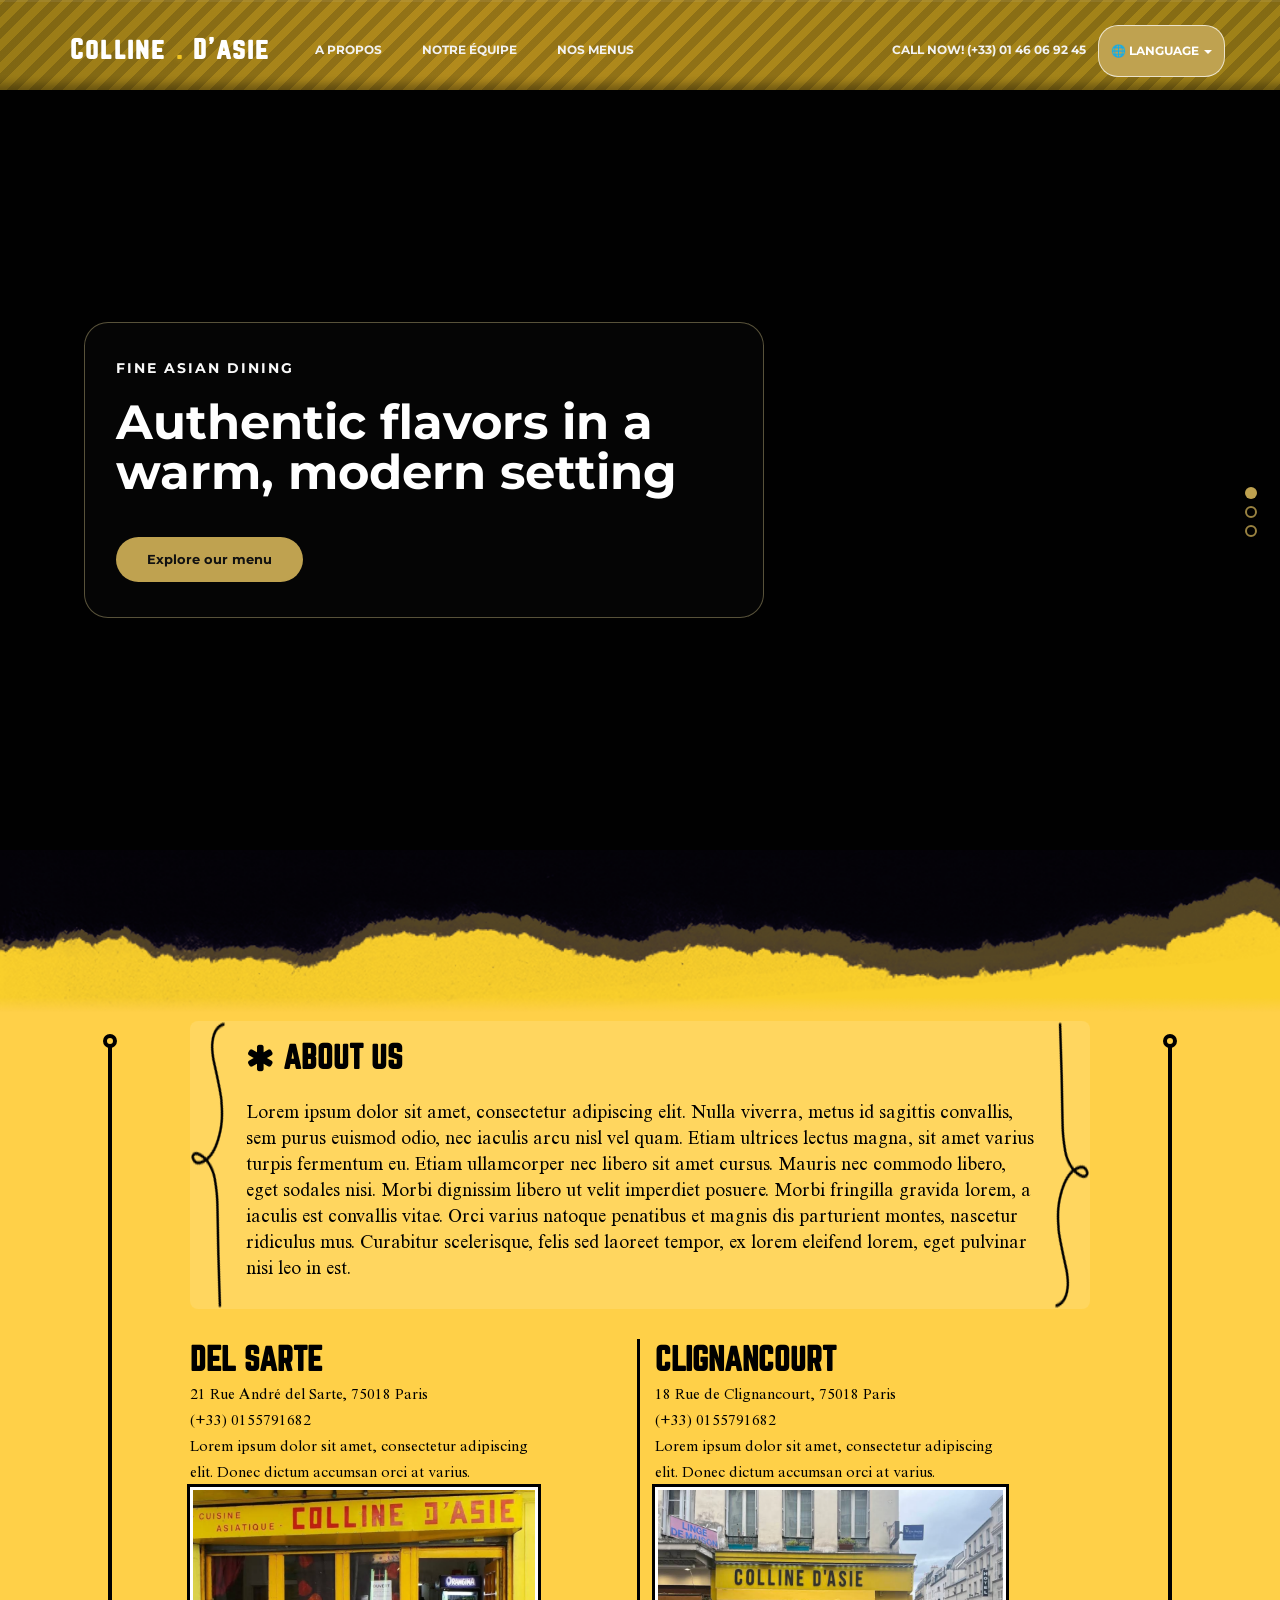
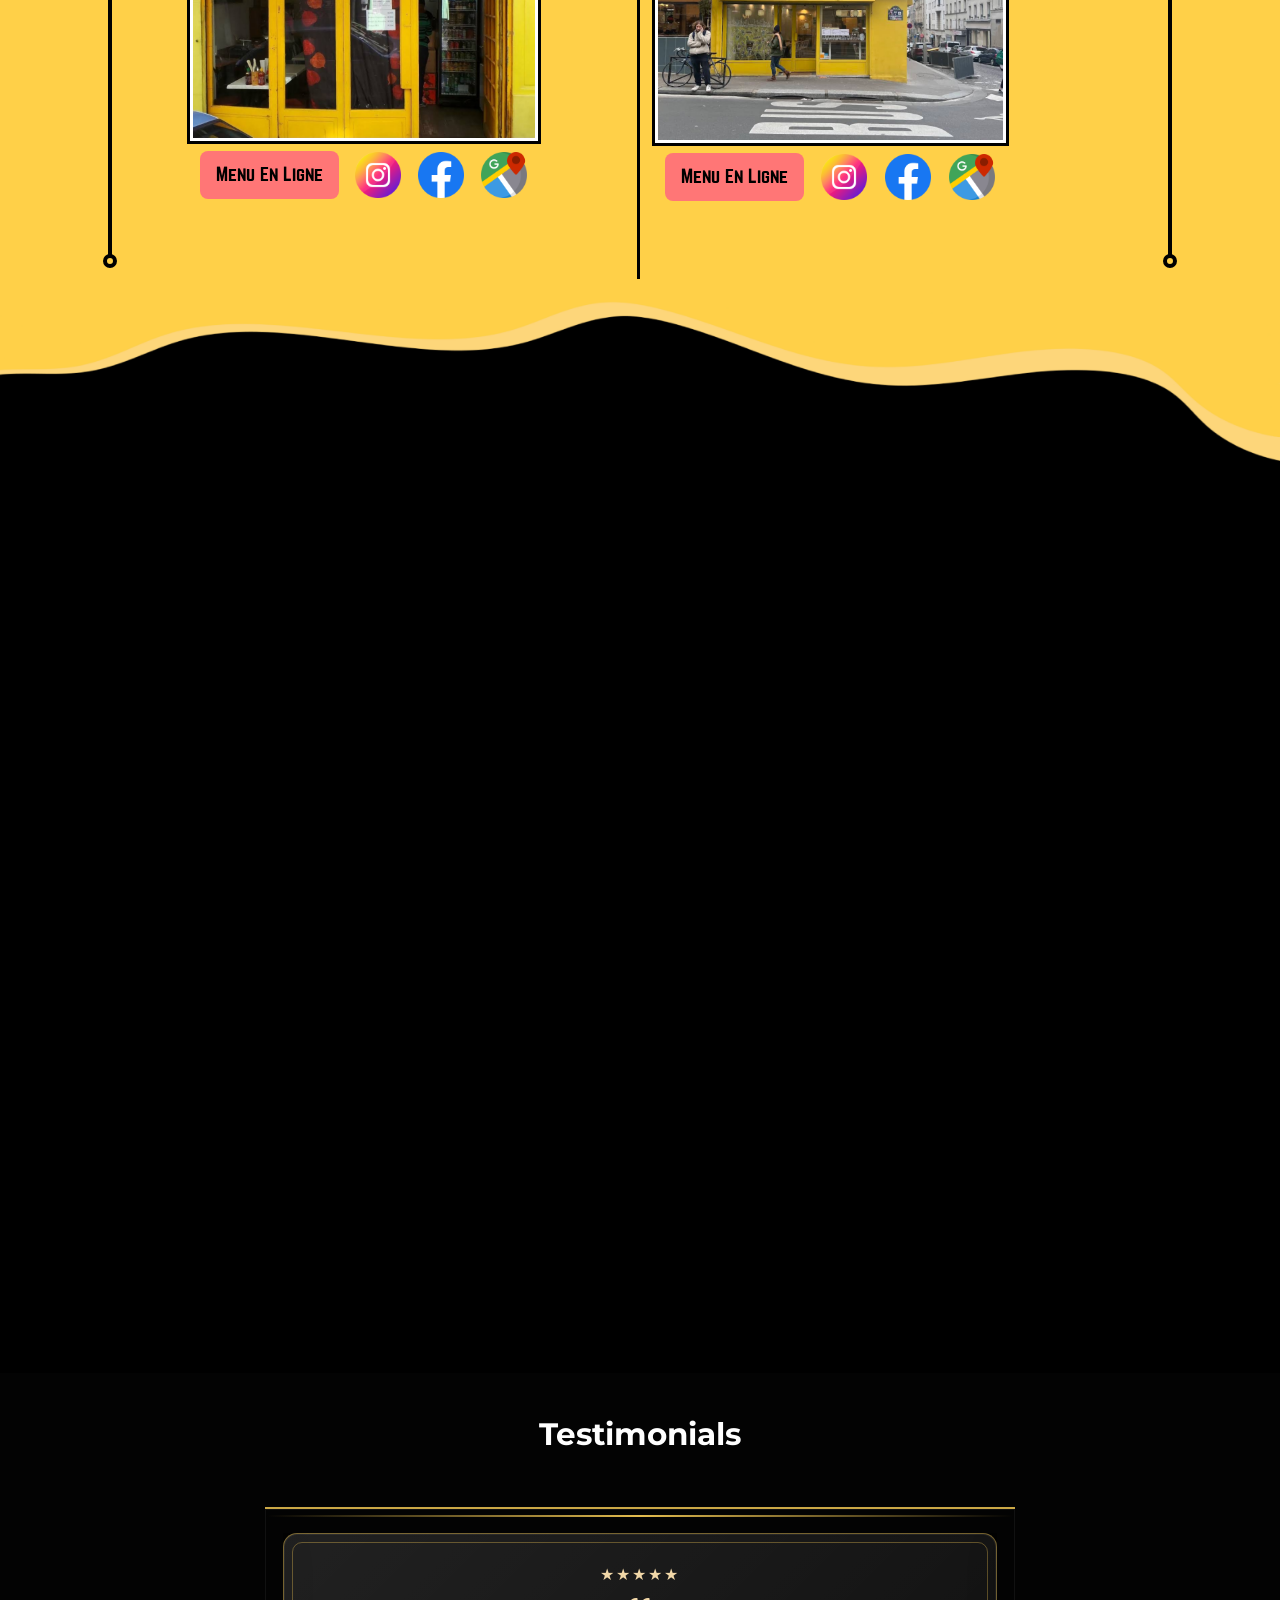
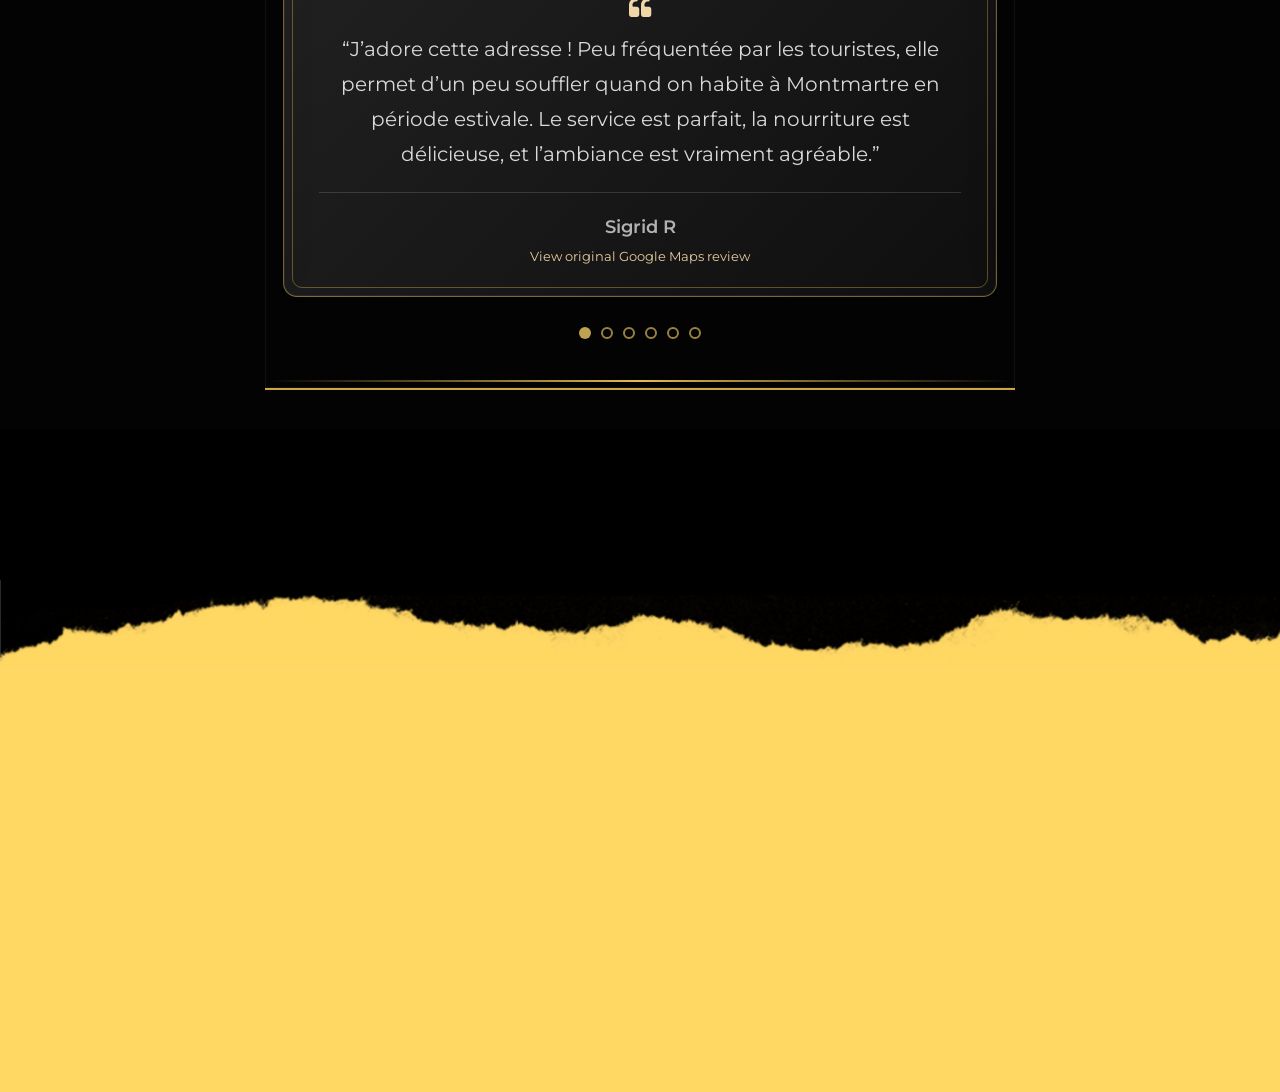
==== index.html @ df7315b0 "Merge pull request #3 from Helpxio27/AboutUs-Design Merge changes" ====
<!DOCTYPE html>
<html lang="en">
<head>
    <!-- Website Name display on tab -->
    <title>Colline D'asie</title>
    <link rel="icon" type="images/jpg" href="src/images/logomain.jpg">    
    <meta charset="UTF-8">
    <meta http-equiv="X-UA-Compatible" content="IE=Edge">
    <meta name="description" content="">
    <meta name="keywords" content="">
    <meta name="author" content="">
    <meta name="viewport" content="width=device-width, initial-scale=1, maximum-scale=1">
   
   <!-- Includes And Refs -->
    <link rel="stylesheet" href="src/css/bootstrap.min.css">
    <link rel="stylesheet" href="src/css/font-awesome.min.css">
    <link rel="stylesheet" href="src/css/animate.css">
    <link rel="stylesheet" href="src/css/owl.carousel.css">
    <link rel="stylesheet" href="src/css/owl.theme.default.min.css">
    <link rel="stylesheet" href="src/css/magnific-popup.css">

    <!-- MAIN CSS -->
    <link rel="stylesheet" href="src/css/style.css">
</head>

<body>
    <!-- PRE LOADER -->
    <section class="preloader">
        <div class="spinner">
            <span class="spinner-rotate"></span>
         </div>
    </section>

    <!-- MENU -->
    <section class="navbar custom-navbar navbar-fixed-top" role="navigation">
         <div class="container">

              <div class="navbar-header">
                   <button class="navbar-toggle" data-toggle="collapse" data-target=".navbar-collapse">
                        <span class="icon icon-bar"></span>
                        <span class="icon icon-bar"></span>
                        <span class="icon icon-bar"></span>
                   </button>

                   <!-- lOGO TEXT HERE -->
                   <a href="index.html" class="navbar-brand">Colline <span>.</span> D'asie</a>
                   <!-- To put : logo of colline d'asie -->

              </div>

              <!-- MENU LINKS -->
              <div class="collapse navbar-collapse">
                   <!-- navbar-nav-first -->
                   <ul class="nav navbar-nav navbar-first">
                        <li><a href="#about" id="nav-about" class="smoothScroll">About</a></li>
                        <li><a href="#team" id="nav-team" class="smoothScroll">Meet our chefs</a></li>
                        <li><a href="#menu" id="nav-menu" class="smoothScroll">Our Menus</a></li>
                        <!-- <li><a href="#contact" class="smoothScroll">Contact</a></li> -->
                   </ul>

                    <ul class="nav navbar-nav navbar-right">
                        <li><a href="#">Call Now! (+33) 01 46 06 92 45</a></li>
                        <li class="dropdown language-selector">
                            <a href="#" class="dropdown-toggle language-btn" data-toggle="dropdown">
                                🌐 Language <span class="caret"></span>
                            </a>
                        
                            <ul class="dropdown-menu">
                                <li><button onclick="setLang('fr')" class="force-white force-white-dropdown active" data-lang="fr" aria-label="Français">🇫🇷 Français</button></li>
                                <li><button onclick="setLang('en')" class="force-white force-white-dropdown" data-lang="en" aria-label="English">🇬🇧 English</button></li>
                            </ul>
                        </li>                   
                   </ul>
              </div>
         </div>
    </section>


    <!-- HOME -->
    <section id="home" class="slider" data-stellar-background-ratio="0.5">
         
         <div class="overlay"></div>
         <div class="row">
           <div class="slider-inner">
                   <div class="owl-carousel owl-theme">
                        <div class="item item-first">
                             <div class="caption">
                                  <div class="container">
                                       <div class="col-md-8 col-sm-12">
                                            <h3>Fine Asian Dining</h3>
                                            <h1>Authentic flavors in a warm, modern setting</h1>
                                            <a href="#menu" class="section-btn btn btn-default smoothScroll">Explore our menu</a>
                                       </div>
                                  </div>
                             </div>
                        </div>
                       
                        <div class="item item-second">
                             <div class="caption">
                                  <div class="container">
                                       <div class="col-md-8 col-sm-12">
                                            <h3>Your Perfect Breakfast</h3>
                                            <h1>The best dinning quality can be here too!</h1>
                                            <a href="#menu" class="section-btn btn btn-default smoothScroll">Discover menu</a>
                                       </div>
                                  </div>
                             </div>
                        </div>

                        <div class="item item-third">
                             <div class="caption">
                                  <div class="container">
                                       <div class="col-md-8 col-sm-12">
                                            <h3>New Restaurant in Town</h3>
                                            <h1>Enjoy our special menus every Sunday and Friday</h1>
                                            <a href="#contact" class="section-btn btn btn-default smoothScroll">Reservation</a>
                                       </div>
                                  </div>
                             </div>
                        </div> 
                   </div>
           </div>
         </div>
    </section>

    <!-- ABOUT -->
    <section id="about" data-stellar-background-ratio="0.5" style="padding: 0;">
        <img src="src/images/carrousel-sep.png" class="header" loading="lazy">
        <div class="container">
            <div class="about-section-layout">
               <div class="about-decor-col">
                    <div class="about-deco-line"></div>
               </div>

                <div class="about-main-col">
                    <div class="about-us">
                        <h2><i class="fa fa-asterisk"></i> ABOUT US</h2>
                        <p>
                            Lorem ipsum dolor sit amet, consectetur adipiscing elit. Nulla viverra, metus id sagittis convallis, sem purus euismod odio, nec iaculis arcu nisl vel quam. Etiam ultrices lectus magna, sit amet varius turpis fermentum eu. Etiam ullamcorper nec libero sit amet cursus. Mauris nec commodo libero, eget sodales nisi. 
                            Morbi dignissim libero ut velit imperdiet posuere. Morbi fringilla gravida lorem, a iaculis est convallis vitae. Orci varius natoque penatibus et magnis dis parturient montes, nascetur ridiculus mus. Curabitur scelerisque, felis sed laoreet tempor, ex lorem eleifend lorem, eget pulvinar nisi leo in est.
                        </p>
                    </div>
                    <div class="row about-middle-row">
                        <div class="col-md-6 col-sm-12 firstRow">
                            <div class="about-info">
                                <div class="wow fadeInUp" data-wow-delay="0.2s">
                                    <h2>DEL SARTE</h2>
                                    <p>21 Rue André del Sarte, 75018 Paris</p>
                                    <p>(+33) 0155791682</p>
                                </div>
                                <div class="wow fadeInUp" data-wow-delay="0.4s">
                                    <p>Lorem ipsum dolor sit amet, consectetur adipiscing elit. Donec dictum accumsan orci at varius.</p>
                                    <img src="src/images/restaurant1.jpg" loading="lazy" class="img-responsive" alt="" srcset="">
                                </div>
                                <div class="wow fadeInUp socialBtns" data-wow-delay="0.8s">
                                    <button class="our-menu">Menu En Ligne</button>
                                    <img src="src/images/instagram.png" loading="lazy" style="padding:0;" class="btn instagram" width="48" height="48">
                                    <img src="src/images/facebook.png" loading="lazy" style="padding:0;" class="btn facebook" width="48" height="48">
                                    <img src="src/images/google-maps.png" loading="lazy" style="padding:0;" class="btn gmap" width="48" height="48">
                                </div>
                            </div>
                        </div>
                        <div class="col-md-6 col-sm-12">
                            <div class="about-info">
                                <div class="wow fadeInUp" data-wow-delay="0.4s">
                                    <h2>CLIGNANCOURT</h2>
                                    <p>18 Rue de Clignancourt, 75018 Paris</p>
                                    <p>(+33) 0155791682</p>
                                </div>
                                <div class="wow fadeInUp" data-wow-delay="0.6s">
                                    <p>Lorem ipsum dolor sit amet, consectetur adipiscing elit. Donec dictum accumsan orci at varius.</p>
                                    <img src="src/images/restaurant2.jpg" loading="lazy" class="img-responsive" alt="" srcset="">
                                </div>
                                <div class="wow fadeInUp socialBtns" data-wow-delay="1s">
                                    <button class="our-menu">Menu En Ligne</button>
                                    <img src="src/images/instagram.png" loading="lazy" style="padding:0;" class="btn instagram" width="48" height="48">
                                    <img src="src/images/facebook.png" loading="lazy" style="padding:0;" class="btn facebook" width="48" height="48">
                                    <img src="src/images/google-maps.png" loading="lazy" style="padding:0;" class="btn gmap" width="48" height="48">
                                </div>
                            </div>
                        </div>
                    </div>
               </div>
               <div class="about-decor-col">
                    <div class="about-deco-line"></div>
               </div>
            </div>
        </div>
    </section>

     <!-- LOCATION SEPARATOR (wave pattern)-->
     <!-- <div class="container-fluid" style="padding:0;">
          <img src="src/images/bl.pngg" alt="Restaurant" class="img-responsive" style="width:100%; height:auto; display:block;">
     </div> -->

    <!-- WHERE ARE WE? / GOOGLE MAPS -->
     <section id="location" data-stellar-background-ratio="0.5">
          <img src="src/images/bl.png" class="header" loading="lazy">
          <div class="container">
               <div class="row">
                    <div class="col-md-12 col-sm-12 text-center">
                         <div class="section-title wow fadeInUp" data-wow-delay="0.1s">
                              <h2><i class="fa fa-asterisk"></i> Where are we?</h2>
                              <p>
                              Visit us at one of our two <strong>Colline d'Asie</strong> restaurants in Paris.
                              </p>
                         </div>
                    </div>

                    <div class="col-md-12 col-sm-12">
                         <div class="embed-responsive embed-responsive-16by9">
                              <iframe src="https://www.google.com/maps/d/embed?mid=1U-oVZPlmIABHp-j8fwmhSOVuQryoJYQ&ehbc=2E312F&noprof=1" width="640" height="480"></iframe>
                         </div>
                    </div>
               </div>
          </div>
     </section>

    <!-- TESTIMONIAL -->
    <section id="testimonial" data-stellar-background-ratio="0.5">
         <div class="overlay"></div>
         <div class="container">
              <div class="row">
                   <div class="col-md-12 col-sm-12">
                        <div class="section-title wow fadeInUp" data-wow-delay="0.1s">
                             <h2>Testimonials</h2>
                        </div>
                   </div>  

                   <div class="col-md-offset-2 col-md-8 col-sm-12">
                        <div class="owl-carousel owl-theme">
                             <div class="item testimonial-card">
                                  <div class="tst-stars" aria-label="5 stars">★★★★★</div>
                                  <i class="fa fa-quote-left testimonial-quote"></i>
                                  <p>“J’adore cette adresse ! Peu fréquentée par les touristes, elle permet d’un peu souffler quand on habite à Montmartre en période estivale. Le service est parfait, la nourriture est délicieuse, et l’ambiance est vraiment agréable.”</p>
                                  <div class="tst-author">
                                       <h4>Sigrid R</h4>
                                       <a class="tst-link" href="https://maps.app.goo.gl/MLgAa4xAxknpNbGw6" target="_blank" rel="noopener noreferrer">View original Google Maps review</a>
                                  </div>
                             </div>

                             <div class="item testimonial-card">
                                  <div class="tst-stars" aria-label="5 stars">★★★★★</div>
                                  <i class="fa fa-quote-left testimonial-quote"></i>
                                  <p>“A truly lovely spot in Montmartre — delicious food, warm service, and very good value for money. It feels like a hidden gem you want to return to.”</p>
                                  <div class="tst-author">
                                       <h4>Camille L.</h4>
                                       <a class="tst-link" href="https://www.google.com/maps/place/Colline+d%27Asie+-+Del+Sarte" target="_blank" rel="noopener noreferrer">View on Google Maps</a>
                                  </div>
                             </div>

                             <div class="item testimonial-card">
                                  <div class="tst-stars" aria-label="5 stars">★★★★★</div>
                                  <i class="fa fa-quote-left testimonial-quote"></i>
                                  <p>“Excellent Vietnamese flavors, fast service, and a relaxed atmosphere. Perfect for a casual lunch or dinner in Paris.”</p>
                                  <div class="tst-author">
                                       <h4>Julien P.</h4>
                                       <a class="tst-link" href="https://www.google.com/maps/place/Colline+d%27Asie+-+Del+Sarte" target="_blank" rel="noopener noreferrer">View on Google Maps</a>
                                  </div>
                             </div>

                             <div class="item testimonial-card">
                                  <div class="tst-stars" aria-label="5 stars">★★★★★</div>
                                  <i class="fa fa-quote-left testimonial-quote"></i>
                                  <p>“One of the best-value meals I’ve had in Paris. Fresh, flavorful, and the staff makes you feel genuinely welcome.”</p>
                                  <div class="tst-author">
                                       <h4>Marie T.</h4>
                                       <a class="tst-link" href="https://www.google.com/maps/place/Colline+d%27Asie+-+Del+Sarte" target="_blank" rel="noopener noreferrer">View on Google Maps</a>
                                  </div>
                             </div>

                             <div class="item testimonial-card">
                                  <div class="tst-stars" aria-label="5 stars">★★★★★</div>
                                  <i class="fa fa-quote-left testimonial-quote"></i>
                                  <p>“Beautifully prepared dishes, very friendly team, and a comfortable place to enjoy a relaxed meal without the tourist rush.”</p>
                                  <div class="tst-author">
                                       <h4>Olivier D.</h4>
                                       <a class="tst-link" href="https://www.google.com/maps/place/Colline+d%27Asie+-+Del+Sarte" target="_blank" rel="noopener noreferrer">View on Google Maps</a>
                                  </div>
                             </div>

                             <div class="item testimonial-card">
                                  <div class="tst-stars" aria-label="5 stars">★★★★★</div>
                                  <i class="fa fa-quote-left testimonial-quote"></i>
                                  <p>“A hidden gem for anyone looking for authentic Asian flavors in Paris. Great food, great service, and a very pleasant atmosphere.”</p>
                                  <div class="tst-author">
                                       <h4>Elise B.</h4>
                                       <a class="tst-link" href="https://www.google.com/maps/place/Colline+d%27Asie+-+Del+Sarte" target="_blank" rel="noopener noreferrer">View on Google Maps</a>
                                  </div>
                             </div>

                        </div>
                   </div>

              </div>
         </div>
    </section>  

    <!--CONTACT
    <section id="contact" data-stellar-background-ratio="0.5">
         <div class="container">
              <div class="row">
     How to change your own map point
               1. Go to Google Maps
               2. Click on your location point
               3. Click "Share" and choose "Embed map" tab
               4. Copy only URL and paste it within the src="" field below
     
                   <div class="wow fadeInUp col-md-6 col-sm-12" data-wow-delay="0.4s">
                        <div id="google-map">
                             <iframe src="https://www.google.com/maps/d/embed?mid=1U-oVZPlmIABHp-j8fwmhSOVuQryoJYQ&ehbc=2E312F&noprof=1" width="640" height="480"></iframe> 
                         </div>
                   </div>    

                   <div class="col-md-6 col-sm-12">

                        <div class="col-md-12 col-sm-12">
                             <div class="section-title wow fadeInUp" data-wow-delay="0.1s">
                                  <h2>Contact Us</h2>
                             </div>
                        </div>

                        CONTACT FORM
                        <form action="#" method="post" class="wow fadeInUp" id="contact-form" role="form" data-wow-delay="0.8s">

                             IF MAIL SENT SUCCESSFUL  // connect this with custom JS
                             <h6 class="text-success">Your message has been sent successfully.</h6>
                             
                             IF MAIL NOT SENT
                             <h6 class="text-danger">E-mail must be valid and message must be longer than 1 character.</h6>

                             <div class="col-md-6 col-sm-6">
                                  <input type="text" class="form-control" id="cf-name" name="name" placeholder="Full name">
                             </div>

                             <div class="col-md-6 col-sm-6">
                                  <input type="email" class="form-control" id="cf-email" name="email" placeholder="Email address">
                             </div>

                             <div class="col-md-12 col-sm-12">
                                  <input type="text" class="form-control" id="cf-subject" name="subject" placeholder="Subject">

                                  <textarea class="form-control" rows="6" id="cf-message" name="message" placeholder="Write your reservation request"></textarea>

                                  <button type="submit" class="form-control" id="cf-submit" name="submit">Send Message</button>
                             </div>
                        </form>
                   </div>

              </div>
         </div>
    </section> -->
    <img src="src/images/map-sep-bottom.png" class="header custompadd" loading="lazy">
    <!-- FOOTER -->
    <footer id="footer" data-stellar-background-ratio="0.5">
          <div class="container">
               <div class="row footer-grid">
                    <div class="col-md-4 col-sm-6">
                         <div class="footer-card wow fadeInUp" data-wow-delay="0.2s">
                              <div class="section-title">
                                  <h2>Del Sarte</h2>
                              </div>
                              <address>
                                  <p>21 Rue André del Sarte</p>
                                  <p>75018 Paris</p>
                                  <p>France</p>
                              </address>
                              <ul class="footer-links">
                                  <li><a href="https://maps.app.goo.gl/XwizjD2qvMixLxce6" target="_blank" rel="noopener"><i class="fa fa-map-marker"></i> Open in Google Maps</a></li>
                                  <li><a href="tel:+33155791682"><i class="fa fa-phone"></i> +33 1 55 79 16 82</a></li>
                                  <li><a href="https://commande-en-ligne.laddition.com/commande-en-ligne/collinedasie/carte" target="_blank" rel="noopener"><i class="fa fa-cutlery"></i> Order online</a></li>
                                  <li><a href="https://www.facebook.com/collinedasiedelsarte" target="_blank" rel="noopener"><i class="fa fa-facebook-square"></i> Facebook</a></li>
                                  <li><a href="https://www.instagram.com/collinedasie_delsarte/" target="_blank" rel="noopener"><i class="fa fa-instagram"></i> Instagram</a></li>
                              </ul>
                         </div>
                    </div>

                   <div class="col-md-4 col-sm-6">
                        <div class="footer-card wow fadeInUp" data-wow-delay="0.3s">
                             <div class="section-title">
                                  <h2>Clignancourt</h2>
                             </div>
                             <address>
                                  <p>18 Rue de Clignancourt</p>
                                  <p>75018 Paris</p>
                                  <p>France</p>
                             </address>
                             <ul class="footer-links">
                                  <li><a href="https://maps.app.goo.gl/m7QRtjNuuMhio2Mx6" target="_blank" rel="noopener"><i class="fa fa-map-marker"></i> Open in Google Maps</a></li>
                                  <li><a href="tel:+33146069245"><i class="fa fa-phone"></i> +33 1 46 06 92 45</a></li>
                                  <li><a href="https://deliveroo.fr/fr/menu/paris/18eme-jules-joffrin/colline-dasie" target="_blank" rel="noopener"><i class="fa fa-cutlery"></i> Order online</a></li>
                                  <li><a href="https://www.facebook.com/collinedasieclignancourt" target="_blank" rel="noopener"><i class="fa fa-facebook-square"></i> Facebook</a></li>
                                  <li><a href="https://www.instagram.com/collinedasieclignancourt/" target="_blank" rel="noopener"><i class="fa fa-instagram"></i> Instagram</a></li>
                             </ul>
                        </div>
                   </div>

                   <div class="col-md-4 col-sm-12">
                        <div class="footer-card footer-contact-card wow fadeInUp" data-wow-delay="0.4s">
                             <div class="section-title">
                                  <h2>Contact</h2>
                             </div>
                             <p>Call us for dining, private events, or takeaway enquiries.</p>
                             <p class="footer-contact"><a href="tel:+33155791682">Del Sarte: +33 1 55 79 16 82</a></p>
                             <p class="footer-contact"><a href="tel:+33146069245">Clignancourt: +33 1 46 06 92 45</a></p>

                             <div class="copyright-text"> 
                                  <p>Copyright &copy; 2026<br>Colline d'Asie<br>Paris • Two restaurants</p>
                             </div>
                        </div>
                   </div>
                   
              </div>
         </div>
    </footer>


    <!-- SCRIPTS -->
    <script src="src/js/jquery.js"></script>
    <script src="src/js/bootstrap.min.js"></script>
    <script src="src/js/jquery.stellar.min.js"></script>
    <script src="src/js/wow.min.js"></script>
    <script src="src/js/owl.carousel.min.js"></script>
    <script src="src/js/jquery.magnific-popup.min.js"></script>
    <script src="src/js/smoothscroll.js"></script>
    <script src="src/js/custom.js"></script>
    <script src="src/js/script.js"></script>

</body>
</html>
---- src/css/style.css ----
@import url('https://fonts.googleapis.com/css?family=Montserrat:400,700');

@font-face {
  font-family: 'norwester';
  src: url('../fonts/norwester.ttf') format('truetype');
  font-weight: normal;
  font-style: normal;
}

@font-face {
  font-family: 'times-new-romanMT';
  src: url('../fonts/Times\ New\ Roman\ MT\ Std\ Regular.ttf') format('truetype');
  font-weight: normal;
  font-style: normal;
}

body {
  background: #070707;
  color: #e5e5e5;
  font-family: 'Montserrat', sans-serif;
  overflow-x: hidden;
}

/* TYPOGRAPHY */

h1,h2,h3,h4,h5,h6 {
  font-weight: 700;
  line-height: inherit;
}

h1 {
  color: #ffffff;
  font-size: 3.4em;
  line-height: 1.05;
}

h2 {
  /* color: #ffffff; */
  font-size: 2.2em;
  padding-bottom: 10px;
}

h3 {
  font-size: 1.4em;
  margin-bottom: 0;
  color: #bfa250;
}

h3,
h3 a {
  color: #bfa250;
}

p {
  /* color: #cccccc; */
  font-size: 15px;
  font-weight: 400;
  line-height: 26px;
}

/* GENERAL */

html{
  -webkit-font-smoothing: antialiased;
}

a{
  color: #bfa250;
  -webkit-transition: 0.3s;
  transition: 0.3s;
  text-decoration: none !important;
}

a:hover, a:active, a:focus {
  color: #ffffff;
  outline: none;
}

::-webkit-scrollbar{
  width: 8px;
  height: 8px;
}

::-webkit-scrollbar-thumb {
  cursor: pointer;
  background: #444444;
}

.section-title {
  padding-bottom: 40px;
}

.section-title h2 {
  margin: 0;
}

.section-title h4 {
  color: #bfa250;
  font-size: 11px;
  letter-spacing: 2px;
  text-transform: uppercase;
  margin-top: 0;
}

.overlay {
  background: rgba(0,0,0,0.55);
  position: absolute;
  top: 0;
  right: 0;
  bottom: 0;
  left: 0;
  width: 100%;
  height: 100%;
}

section {
  position: relative;
  padding: 100px 0;
  background: #070707;
}

#team, 
#menu,
#testimonial {
  text-align: center;
}

.about-image img,
.team-thumb img {
  width: 100%;
}

#google-map iframe {
  border: 0;
  width: 100%;
  height: 390px;
}



/*---------------------------------------
   BUTTONS               
-----------------------------------------*/

.section-btn {
  background: #bfa250;
  border-radius: 30px;
  border: 1px solid transparent;
  color: #111111;
  font-size: 0.95em;
  font-weight: 700;
  padding: 12px 30px;
  transition: 0.3s ease;
}

.section-btn:hover,
.section-btn:focus {
  background: #ffffff;
  color: #111111;
  border-color: #bfa250;
}



/*---------------------------------------
     PRE LOADER              
-----------------------------------------*/

.preloader {
  position: fixed;
  top: 0;
  left: 0;
  width: 100%;
  height: 100%;
  z-index: 99999;
  display: flex;
  flex-flow: row nowrap;
  justify-content: center;
  align-items: center;
  background: #070707;
}

.spinner {
  border: 1px solid transparent;
  border-radius: 3px;
  position: relative;
}

.spinner:before {
  content: '';
  box-sizing: border-box;
  position: absolute;
  top: 50%;
  left: 50%;
  width: 45px;
  height: 45px;
  margin-top: -10px;
  margin-left: -10px;
  border-radius: 50%;
  border: 1px solid #333333;
  border-top-color: #bfa250;
  animation: spinner .9s linear infinite;
}

@-webkit-@keyframes spinner {
  to {transform: rotate(360deg);}
}

@keyframes spinner {
  to {transform: rotate(360deg);}
}



/*---------------------------------------
    MENU              
-----------------------------------------*/

.custom-navbar {
  border: none;
  margin-bottom: 0;
  padding: 25px 0;
  background: rgba(7, 7, 7, 0);
  transition: background 0.35s ease, padding 0.35s ease, box-shadow 0.35s ease;
}

.custom-navbar .navbar-brand {
  color: #ffffff;
  font-size: 26px;
  font-weight: 800;
  font-family: 'Norwester', 'Arial Black', Impact, sans-serif;
  letter-spacing: 0.08em;
  transition: color 0.35s ease;
}

.custom-navbar .navbar-brand span {
  color: #f3c623;
}

  .custom-navbar:not(.top-nav-collapse) .navbar-brand span,
  .custom-navbar:not(.top-nav-collapse) .nav li a:hover,
  .custom-navbar:not(.top-nav-collapse) .nav li.active > a {
    color: #f3c623;
    text-shadow: 0 0 6px rgba(243, 198, 35, 0.45);
  }

  .custom-navbar:not(.top-nav-collapse) .nav li a {
    color: #f2f2f2;
  }


.custom-navbar .navbar-nav.navbar-nav-first {
  margin-left: 8em;
}

.custom-navbar .navbar-nav.navbar-right li a {
  padding-right: 12px;
  padding-left: 12px;
}

.custom-navbar .navbar-nav.navbar-right .section-btn {
  display: inline-block;
  margin: 0.2em 0 0 1em;
}

.custom-navbar .navbar-nav.navbar-right .section-btn:hover {
  background: #ffffff;
  color: #111111;
}

.custom-navbar .navbar-nav.navbar-right .section-btn:focus {
  color: #111111;
}

.custom-navbar .navbar-nav.navbar-right .section-btn a {
  padding: 10px 25px;
}

.custom-navbar .nav .section-btn a:hover {
  color: #111111;
}
/* navbar-size-wow */
.custom-navbar .nav li a {
  font-size: 12px;
  font-weight: 700;
  color: #ffffff;
  padding-right: 10px;
  padding-left: 30px;
  text-transform: uppercase;
}

.custom-navbar .nav li a:hover {
  background: transparent;
  color: #f3c623;
}

.custom-navbar .navbar-nav > li > a:hover,
.custom-navbar .navbar-nav > li > a:focus {
  background-color: transparent;
}

.custom-navbar .nav li.active > a {
  background-color: transparent;
  color: #f3c623;
}

.custom-navbar .navbar-toggle {
  border: none;
  padding-top: 10px;
}

.custom-navbar .navbar-toggle {
  background-color: transparent;
}

.custom-navbar .navbar-toggle .icon-bar {
  background: #ffffff;
  border-color: transparent;
}

@media(min-width:768px) {
  .custom-navbar {
    border-bottom: 0;
    background: rgba(7, 7, 7, 0);
  }

  .custom-navbar.top-nav-collapse {
    background: rgba(10, 10, 10, 0.96);
    -webkit-box-shadow: 0 1px 30px rgba(0, 0, 0, 0.16);
    -moz-box-shadow: 0 1px 30px rgba(0, 0, 0, 0.16);
    box-shadow: 0 1px 30px rgba(0, 0, 0, 0.16);
    padding: 12px 0;
  }

  .top-nav-collapse .navbar-brand {
    color: #ffffff;
  }

  .top-nav-collapse .nav li a {
    color: #e5e5e5;
    transition: color 0.35s ease;
  }

  .top-nav-collapse .nav .section-btn a {
    color: #f3c623;
  }
}

/*---------------------------------------
    HOME              
-----------------------------------------*/

#home {
  padding: 0;
  position: relative;
  overflow: visible;
}

#home h1 {
  color: #ffffff;
  padding-bottom: 30px;
}

#home h3 {
  color: #f9f9f9;
  font-size: 14px;
  line-height: inherit;
  letter-spacing: 2px;
  text-transform: uppercase;
  margin: 0;
}

#home::before {
    content: "";
    position: absolute;
    top: 0;
    left: 0;
    width: 100%;
    height: 100%;
    background: rgba(0,0,0,0.5);
    z-index: 1;
}

.language-selector > a {
    color: white !important;
}

.language-selector > a:hover,
.language-selector > a:focus {
    color: white !important;
}

.language-btn {
    border: 1px solid rgba(255,255,255,0.7);
    border-radius: 20px;
    margin-top: 0px;
    transition: all 0.3s ease;
    color: #111111 !important;
    background: #bfa250;
}

.language-btn:hover {
    background: #ffffff;
    color: #111111 !important;
    border-color: #bfa250;
}

@media (min-width: 768px) {
  .slider .col-md-8 {
    padding-left: 0
  }
}

.slider .owl-dots {
  position: absolute;
  top: 50%;
  right: 2em;
  justify-content: center;
}

.owl-theme .owl-dots .owl-dot {
  display: block;
}

.owl-theme .owl-dots .owl-dot span {
  width: 12px;
  height: 12px;
  margin: 7px 10px;
  border: 2px solid rgba(191,162,80,0.8);
  background: transparent;
  display: block;
  -webkit-backface-visibility: visible;
  transition: opacity 200ms ease;
  border-radius: 30px;
}

.owl-theme .owl-dots .owl-dot.active span, .owl-theme .owl-dots .owl-dot:hover span {
  background-color: #bfa250;
  border-color: transparent;
}

.slider .caption {
  display: flex;
  justify-content: center;
  align-items: center;
  flex-direction: column;
  text-align: left;
  background-color: transparent;
  height: 100%;
  color: #ffffff;
  cursor: e-resize;
  padding: 0 0 0 2em;
}

.slider .caption .col-md-8 {
  max-width: 680px;
  width: 100%;
  margin: 0 auto;
  background: rgba(10, 10, 10, 0.58);
  border: 1px solid rgba(243, 226, 158, 0.35);
  border-radius: 24px;
  padding: 2.5em 2.2em;
}

.slider .caption h3,
.slider .caption h1,
.slider .caption .section-btn {
  position: relative;
  z-index: 4;
}

.slider .item {
  position: relative;
  background-position: center center;
  background-repeat: no-repeat;
  background-attachment: fixed;
  background-size: cover;
  height: 760px;
  overflow: hidden;
  z-index: 0;
}

/* .slider .item::before {
  content: '';
  position: absolute;
  inset: 0;
  background: rgba(0, 0, 0, 0.35);
  pointer-events: none;
  z-index: 1;
} */

.slider .item-first {
  background-image: url(../images/slider-image1.png);
}

.slider .item-second {
  background-image: url(../images/slider-image2.jpg);
}

.slider .item-third {
  background-image: url(../images/slider-image3.png);
}

.slider .item-second .section-btn {
  background: #bfa250;
  color: #111111;
}

.slider .item-second .section-btn:hover {
  background: #ffffff;
}

.slider .item-third .section-btn {
  background: rgba(191,162,80,0.15);
  border: 1px solid #bfa250;
  color: #bfa250;
}

.slider .item-third .section-btn:hover,
.slider .item-third .section-btn:focus {
  background: #bfa250;
  border-color: transparent;
  color: #111111;
}

/*---------------------------------------
    SEPARATOR
-----------------------------------------*/

.slider-inner {
  position: relative;
  overflow: visible;
  padding-top: 90px;
}

.slider-inner::before,
.slider-inner::after {
  content: '';
  position: absolute;
  left: 50%;
  width: 140%;
  max-width: 2400px;
  transform: translateX(-50%);
  pointer-events: none;
  z-index: 6;
}

.slider-inner::before {
  top: 0;
  height: 90px;
  background-color: #9a7b14;
  background-image:
    repeating-linear-gradient(135deg, rgba(0,0,0,0.20) 0 8px, rgba(0,0,0,0.04) 8px 16px),
    linear-gradient(90deg, #8f7614 0%, #b9901d 40%, #9e8217 100%);
  background-size: 200% 200%, auto;
  background-position: center bottom;
  box-shadow: inset 0 2px 0 rgba(255,255,255,0.08), inset 0 -6px 10px rgba(0,0,0,0.35);
}

.slider-inner::after {
  bottom: -22px;
  height: 90px;
  background-position: top center;
}

/*---------------------------------------
    ABOUT              
-----------------------------------------*/

#about {
  padding-bottom: 0;
  background: #FFD048;
  color: #000;
}

.about-section-layout {
  display: flex;
  justify-content: space-between;
  align-items: stretch;
  flex-wrap: wrap;
}

.about-section-layout > div {
  float: none;
}

.about-decor-col {
  display: flex;
  justify-content: center;
  align-items: stretch;
}

.about-main-col {
  flex: 0 0 66.6667%;
}

.about-decor-stack {
  display: flex;
  flex-direction: column;
  justify-content: space-between;
  align-items: center;
  width: 100%;
}

.about-decor-stack span {
  display: block;
  width: 6px;
  height: 90px;
  background: #bfa250;
  border-radius: 4px;
}

.about-middle-row {
  margin-top: 30px;
}

.socialBtns{
    display: flex;
    justify-content:space-between;
    padding: 10px;
}

.socialBtns .our-menu{
    background: #FF7676;
    font-family: 'norwester', sans-serif;
    padding: 8px 16px;
    font-size: 1.25em;
    border: none;
    border-radius: 8px;
    -webkit-border-radius: 8px;
    -moz-border-radius: 8px;
    -ms-border-radius: 8px;
    -o-border-radius: 8px;
}

/* .socialBtns .instagram{
    background: url('../images/instagram.png');
    background-size: 100% 100%;
    border:none;
} */

@media (max-width: 991px) {
  .about-section-layout {
    display: block;
  }

  .about-decor-col {
    display: none;
  }

  .about-main-col {
    width: 100%;
  }
}

.about-us {
    position: relative;
    overflow: hidden;
    background: #FFD65F;
    border-radius: 8px;
    padding: 16px 56px 16px 56px;
    margin-bottom: 2em;
    -webkit-border-radius: 8px;
    -moz-border-radius: 8px;
    -ms-border-radius: 8px;
    -o-border-radius: 8px;
}

.about-us::before {
    content: "";
    position: absolute;
    top: 0;
    left: 0;
    width: 36px;
    height: 100%;
    background: url("../images/t.png") left top / 100% 100% no-repeat;
    pointer-events: none;
    z-index: 0;
}

.about-us::after {
    content: "";
    position: absolute;
    top: 0;
    right: 0;
    width: 36px;
    height: 100%;
    background: url("../images/t.png") left top / 100% 100% no-repeat;
    pointer-events: none;
    z-index: 0;
    transform: rotate(180deg);
    -webkit-transform: rotate(180deg);
    -moz-transform: rotate(180deg);
    -ms-transform: rotate(180deg);
    -o-transform: rotate(180deg);
}

.about-us h2 {
    position: relative;
    z-index: 1;
    font-family: 'norwester', sans-serif;
    margin-top: 0;
}

.about-us p {
    position: relative;
    z-index: 1;
    font-family: 'times-new-romanMT', sans-serif;
    font-size: large;
}

img.img-responsive {
    border: solid #fff;
    outline: solid #000;
}

.about-info {
  padding: 0 6em 5em 0;
}

.about-info .section-title {
  padding-bottom: 20px;
}

.about-info > div > h2 {
    font-family: 'norwester', sans-serif;
    font-size: 2.2em;
}

.about-middle-row h2, .about-middle-row p {
    padding: 0;
    margin: 0;
}

.about-middle-row p {
    font-family: 'times-new-romanMT';
}

.firstRow{
    border-right: solid;
}

.about-image {
  position: relative;
}

.about-section-layout {
    display: flex;
    align-items: stretch;
    gap: 40px;
}

.about-main-col {
    flex: 1;
}

.about-decor-col {
    width: 80px;
    display: flex;
    justify-content: center;
}

.about-deco-line {
    position: relative;
    width: 2px;
    background: #000;
    margin: 20px 0;
    flex: 1;
    max-width: 4px;
}

/* Top circle */
.about-deco-line::before,
.about-deco-line::after {
    content: "";
    position: absolute;
    left: 50%;
    transform: translateX(-50%);
    width: 14px;
    height: 14px;
    border: 4px solid #000;
    border-radius: 50%;
    background: #FFD048;
}

/* Top */
.about-deco-line::before {
    top: -7px;
}

/* Bottom */
.about-deco-line::after {
    bottom: -7px;
}

/*---------------------------------------
    LOCATION + WHERE ARE WE          
-----------------------------------------*/

#location {
    padding-top: 0px !important;
    padding-bottom: 140px !important;
    background : #000000 !important;
}

#location .container {
    padding-top: 0;
    padding-bottom: 0;
}

#team {
  background: #090909;
}

.team-thumb {
  position: relative;
  overflow: hidden;
  cursor: pointer;
}

.team-info {
  padding: 10px 30px 20px 30px;
}

.team-thumb .team-hover {
  position: absolute;
  background: #1c1c1c;
  width: 100%;
  height: 100%;
  top: 0;
  right: 0;
  bottom: 0;
  left: 0;
  text-align: center;
  opacity: 0;
  transform: translateY(100%);
  transition: 0.5s 0.2s;
}

.team-thumb:hover .team-hover {
  opacity: 0.95;
  transition-delay: 0.3s;
  transform: translateY(0);
}

.team-thumb img {
  transition: 0.5s 0.2s;
}

.team-thumb:hover img {
  transform: scale(1.2);
}

.team-thumb .social-icon li a {
  background: #292929;
  border-radius: 100%;
  width: 50px;
  height: 50px;
  line-height: 50px;
  color: #d9d9d9;
  font-size: 20px;
  margin: 15px 5px 0 5px;
}

.team-thumb .team-item {
  position: absolute;
  top: 50%;
  left: 50%;
  -webkit-transform: translate(-50%,-50%);
  -moz-transform: translate(-50%,-50%);
  transform: translate(-50%,-50%);
}

.team-item h4 {
  color: #ffffff;
}

.team-info p {
  color: #bfbdbd;
  font-size: 12px;
  font-weight: bold;
  letter-spacing: 1px;
  text-transform: uppercase;
  margin-top: 5px;
}



/*---------------------------------------
   MENU              
-----------------------------------------*/

#menu {
  padding-bottom: 0;
  background: #070707;
}

#menu .container {
  width: 100%;
}

img.header {
    width: 100vw;
}

#menu .col-md-4 {
  margin: 0;
  padding: 0;
}

.menu-thumb img {
  width: 100%;
  transition: 0.5s;
}

.menu-thumb:hover img {
  transform: scale(1.15);
}

#menu .menu-thumb {
  overflow: hidden;
  position: relative;
  cursor: pointer;
  width: 102%;
}

.menu-thumb .menu-info {
  position: absolute;
  top: 55%;
  left: 0px;
  right: 0px;
  bottom: 0px;
  text-align: left;
  padding: 25px 30px;
  transition: 0.5s 0.2s;
  background: rgba(3, 3, 3, 0.35);
}

.menu-info .menu-item {
  float: left;
}

.menu-info .menu-price {
  float: right;
}

.menu-info .menu-price span {
  font-size: 20px;
  font-weight: bold;
  line-height: normal;
  display: block;
  margin-top: 10px;
}

.menu-thumb .menu-info h3,
.menu-thumb .menu-info p,
.menu-thumb .menu-info span {
  transform: translateY(100%);
  opacity: 0;
  display: block;
  transition: 0.5s 0.2s;
  color: #ffffff;
  z-index: 2;
  position: relative;
}

.menu-thumb .menu-info h3 {
  margin-top: 0;
}

.menu-thumb .menu-info p {
  color: #d9d9d9;
  text-transform: uppercase;
  font-size: 10px;
  font-weight: bold;
  letter-spacing: 1px;
}

.menu-thumb:hover .menu-info h3,
.menu-thumb:hover .menu-info p,
.menu-thumb:hover .menu-info span {
  transform: translateY(0px);
  opacity: 1;
}

.menu-thumb:hover .menu-info {
  background: rgba(1, 1, 1, 0.95);
}



/*---------------------------------------
    TESTIMONIAL             
-----------------------------------------*/

#testimonial {
  background: url('../images/testing_file.jpg') center center no-repeat;
  background-size: cover;
  position: relative;
  padding-top: 40px;
  padding-bottom: 40px;
}

#testimonial .owl-carousel {
  position: relative;
  padding: 24px 18px;
  border-top: 2px solid rgba(239, 198, 83, 0.85);
  border-bottom: 2px solid rgba(239, 198, 83, 0.85);
  box-shadow: inset 0 0 0 1px rgba(255, 255, 255, 0.06);
}

#testimonial .owl-carousel::before,
#testimonial .owl-carousel::after {
  content: "";
  position: absolute;
  left: 0;
  right: 0;
  height: 2px;
  background: linear-gradient(90deg, transparent, rgba(239, 198, 83, 0.95), transparent);
}

#testimonial .owl-carousel::before {
  top: 6px;
}

#testimonial .owl-carousel::after {
  bottom: 6px;
}

#testimonial .owl-dots {
  position: relative;
  top: 0;
  right: 0;
  justify-content: center;
}

#testimonial .owl-theme .owl-dots .owl-dot,
#testimonial .owl-theme .owl-dots .owl-dot span {
  display: inline-block;
}

#testimonial .owl-theme .owl-dots .owl-dot span {
  margin: 20px 5px;
}

#testimonial h2 {
  color: #ffffff;
}

#testimonial p,
.tst-author h4,
.tst-author .tst-link {
  display: block;
}

#testimonial .testimonial-card {
  position: relative;
  padding: 30px 35px;
  background: linear-gradient(135deg, rgba(255,255,255,0.12), rgba(255,255,255,0.05));
  border: 1px solid rgba(239, 198, 83, 0.45);
  border-radius: 14px;
  box-shadow: 0 10px 30px rgba(0, 0, 0, 0.22), inset 0 0 0 1px rgba(255, 255, 255, 0.06);
  backdrop-filter: blur(4px);
}

#testimonial .testimonial-card::before {
  content: "";
  position: absolute;
  inset: 8px;
  border: 1px solid rgba(239, 198, 83, 0.35);
  border-radius: 10px;
  pointer-events: none;
}

#testimonial .testimonial-quote {
  display: block;
  margin-bottom: 12px;
  color: #f1d7a7;
  font-size: 24px;
}

#testimonial .tst-stars {
  margin-bottom: 10px;
  color: #f1d7a7;
  font-size: 16px;
  letter-spacing: 2px;
}

#testimonial p {
  color: #d9d9d9;
  font-size: 20px;
  line-height: 35px;
}

.tst-author {
  margin-top: 20px;
  padding-top: 12px;
  border-top: 1px solid rgba(255, 255, 255, 0.14);
}

.tst-author h4 {
  color: #ffffff;
  font-weight: 600;
  margin-bottom: 6px;
}

.tst-author .tst-link {
  color: #f1d7a7;
  font-size: 13px;
  opacity: 0.95;
  text-decoration: none;
}

.tst-author .tst-link:hover {
  color: #ffe6a6;
  text-decoration: underline;
}

.tst-author h4,
.tst-author span {
  color: #b2b2b2;
}

.tst-author span {
  margin-left: 5px;
}

/*---------------------------------------
    CONTACT             
-----------------------------------------*/

#contact .section-title {
  padding-bottom: 0;
}

#contact .text-success,
#contact .text-danger {
  display: none;
}

#contact .form-control {
  background: transparent;
  border: 0;
  border-bottom: 1px solid #dddddd;
  border-radius: 0;
  box-shadow: none;
  font-size: 14px;
  font-weight: normal;
  margin-bottom: 15px;
  transition: all ease-in-out 0.4s;
}

#contact .form-control:hover,
#contact .form-control:focus {
  border-bottom-color: #c9c9c9;
}

#contact input {
  height: 55px;
}

#contact button#cf-submit {
  background: #bfa250;
  border-radius: 30px;
  border: 0;
  color: #111111;
  font-weight: bold;
  height: 50px;
}

#contact button#cf-submit:hover {
  background: #e0c86b;
  color: #111111;
}



/*---------------------------------------
   FOOTER              
-----------------------------------------*/

footer {
  border-top: 1px solid rgba(255,255,255,0.08);
  padding: 0px 0 !important;
  padding-bottom: 60px !important;
  background: #ffd763;
}

.custompadd {
  padding-top: 150px !important;
  background : #000000 !important;
}

footer .section-title {
  padding-bottom: 10px;
}

footer h2 {
  font-size: 20px;
  color: #f5d47a;
  letter-spacing: 1px;
  text-transform: uppercase;
}

footer a,
footer p {
  color: #e8e1d8;
}

footer strong {
  color: #ffffff;
}

footer address p {
  margin-bottom: 6px;
}

.footer-grid {
  align-items: stretch;
}

.footer-card {
  background: linear-gradient(145deg, rgba(31, 22, 18, 0.95) 0%, rgba(18, 14, 12, 0.95) 100%);
  border: 1px solid rgba(245, 212, 122, 0.2);
  border-radius: 20px;
  box-shadow: 0 12px 35px rgba(0, 0, 0, 0.25);
  height: 100%;
  padding: 30px 28px;
  position: relative;
  overflow: hidden;
}

.footer-card::before {
  background: #c68c1f;
  content: "";
  position: absolute;
  top: 0;
  left: 0;
  width: 100%;
  height: 3px;
}

.footer-contact-card {
  background: linear-gradient(145deg, rgba(63, 24, 24, 0.96) 0%, rgba(28, 15, 15, 0.96) 100%);
}

.footer-contact {
  margin-top: 10px;
}

.footer-contact a {
  color: #f5d47a;
  font-weight: 600;
}

.footer-contact a:hover {
  color: #ffffff;
}

.footer-links {
  list-style: none;
  padding: 0;
  margin: 18px 0 0;
}

.footer-links li {
  margin-bottom: 8px;
}

.footer-links a {
  color: #ffffff;
  display: inline-flex;
  align-items: center;
  gap: 8px;
  text-decoration: none;
}

.footer-links a:hover {
  color: #f5d47a;
}

.footer-links i {
  width: 16px;
  text-align: center;
}

.copyright-text {
  margin-top: 20px;
  padding-top: 15px;
  border-top: 1px solid rgba(245, 212, 122, 0.18);
}

.copyright-text p {
  margin-bottom: 0;
  font-size: 13px;
}

.footer-card .social-icon {
  margin-top: 18px;
}



/*---------------------------------------
   SOCIAL ICON              
-----------------------------------------*/

.social-icon {
  position: relative;
  padding: 0;
  margin: 0;
}

.social-icon li {
  display: inline-block;
  list-style: none;
  margin-bottom: 5px;
}

.social-icon li a {
  border-radius: 100px;
  color: #ce3232;
  font-size: 15px;
  width: 35px;
  height: 35px;
  line-height: 35px;
  text-decoration: none;
  text-align: center;
  transition: all 0.4s ease-in-out;
  position: relative;
}

.social-icon li a:hover {
  background: #ce3232;
  color: #ffffff;
}



/*---------------------------------------
   RESPONSIVE STYLES              
-----------------------------------------*/

@media screen and (max-width: 1170px) {
  .custom-navbar .navbar-nav.navbar-nav-first {
    margin-left: inherit;
  }
}


@media only screen and (max-width: 1200px) {
  .about-info {
    padding-right: 0;
  }

  .about-image {
    position: relative;
  }
}


@media only screen and (max-width: 992px) {
  section {
    padding: 60px 0;
  }

  .custom-navbar .section-btn {
    margin-left: 1em;
  }

  .slider .item {
    background-position: center;
  }

  .about-info {
    padding: 0;
  }

  .team-info {
    margin-bottom: 50px;
  }

  #menu .menu-thumb {
    width: 103%;
  }

  #testimonial {
    background-position: 50% 0 !important;
    padding-bottom: 150px;
  }

  #google-map,
  .footer-info {
    margin-bottom: 50px;
  }
}


@media only screen and (min-width: 768px) and (max-width: 991px) {
  .custom-navbar .nav li a {
    padding-right: 10px;
    padding-left: 10px;
  }
}

@media only screen and (max-width: 767px) {
  h1 {
    font-size: 2.5em;
  }

  h1,h2,h3 {
    line-height: normal;
  }

  .custom-navbar {
    background: #ffffff;
    -webkit-box-shadow: 0 1px 30px rgba(0, 0, 0, 0.1);
    -moz-box-shadow: 0 1px 30px rgba(0, 0, 0, 0.1);
    box-shadow: 0 1px 30px rgba(0, 0, 0, 0.1);
    padding: 10px 0;
    text-align: center;
  }

  .custom-navbar .nav li a {
    line-height: normal;
    padding: 10px;
  }

  .custom-navbar .navbar-brand,
  .top-nav-collapse .navbar-brand {
    color: #252525;
    font-weight: 600;
  }

  .custom-navbar .nav li a,
  .top-nav-collapse .nav li a {
    color: #575757;
  }

  .custom-navbar .navbar-nav.navbar-right li {
    display: inline-block;
  }

  .custom-navbar .navbar-nav.navbar-right .section-btn {
    display: block !important;
    width: 50%;
    margin: 10px auto 10px auto;
    padding: 10px;
  }

  .custom-navbar .section-btn a {
    color: #ffffff !important;
  }

  .slider .caption {
    padding: 0;
  }

  .about-us {
    padding: 14px 44px 14px 44px;
    margin-bottom: 1.5em;
  }

  .about-us::before {
    width: 28px;
  }

  .about-us p {
    font-size: 16px;
    line-height: 1.5;
  }

  .menu-thumb .menu-info {
    top: 80%;
  }

  footer {
    padding: 60px 0;
    padding-bottom: 60px;
  }

  .footer-open-hour {
    right: 0;
    bottom: 0;
    margin-top: 30px;
  }
}


@media only screen and (max-width: 580px) {
  h1 {
    font-size: 2.1em;
  }

  h2 {
    font-size: 1.8em;
  }

  .about-us {
    padding: 12px 36px 12px 36px;
    margin-bottom: 1.25em;
    border-radius: 6px;
  }

  .about-us::before {
    width: 24px;
  }

  .about-us h2 {
    font-size: 1.6em;
  }

  .about-us p {
    font-size: 15px;
  }

  .menu-thumb .menu-info {
    top: 60%;
  }
}

/* Brute Force methods of color: */
.custom-navbar.top-nav-collapse .force-white,
.custom-navbar.top-nav-collapse .force-white:hover,
.custom-navbar.top-nav-collapse .force-white:focus {
    color: white !important;
}

.custom-navbar.top-nav-collapse .dropdown-menu li a {
    color: white !important;
}
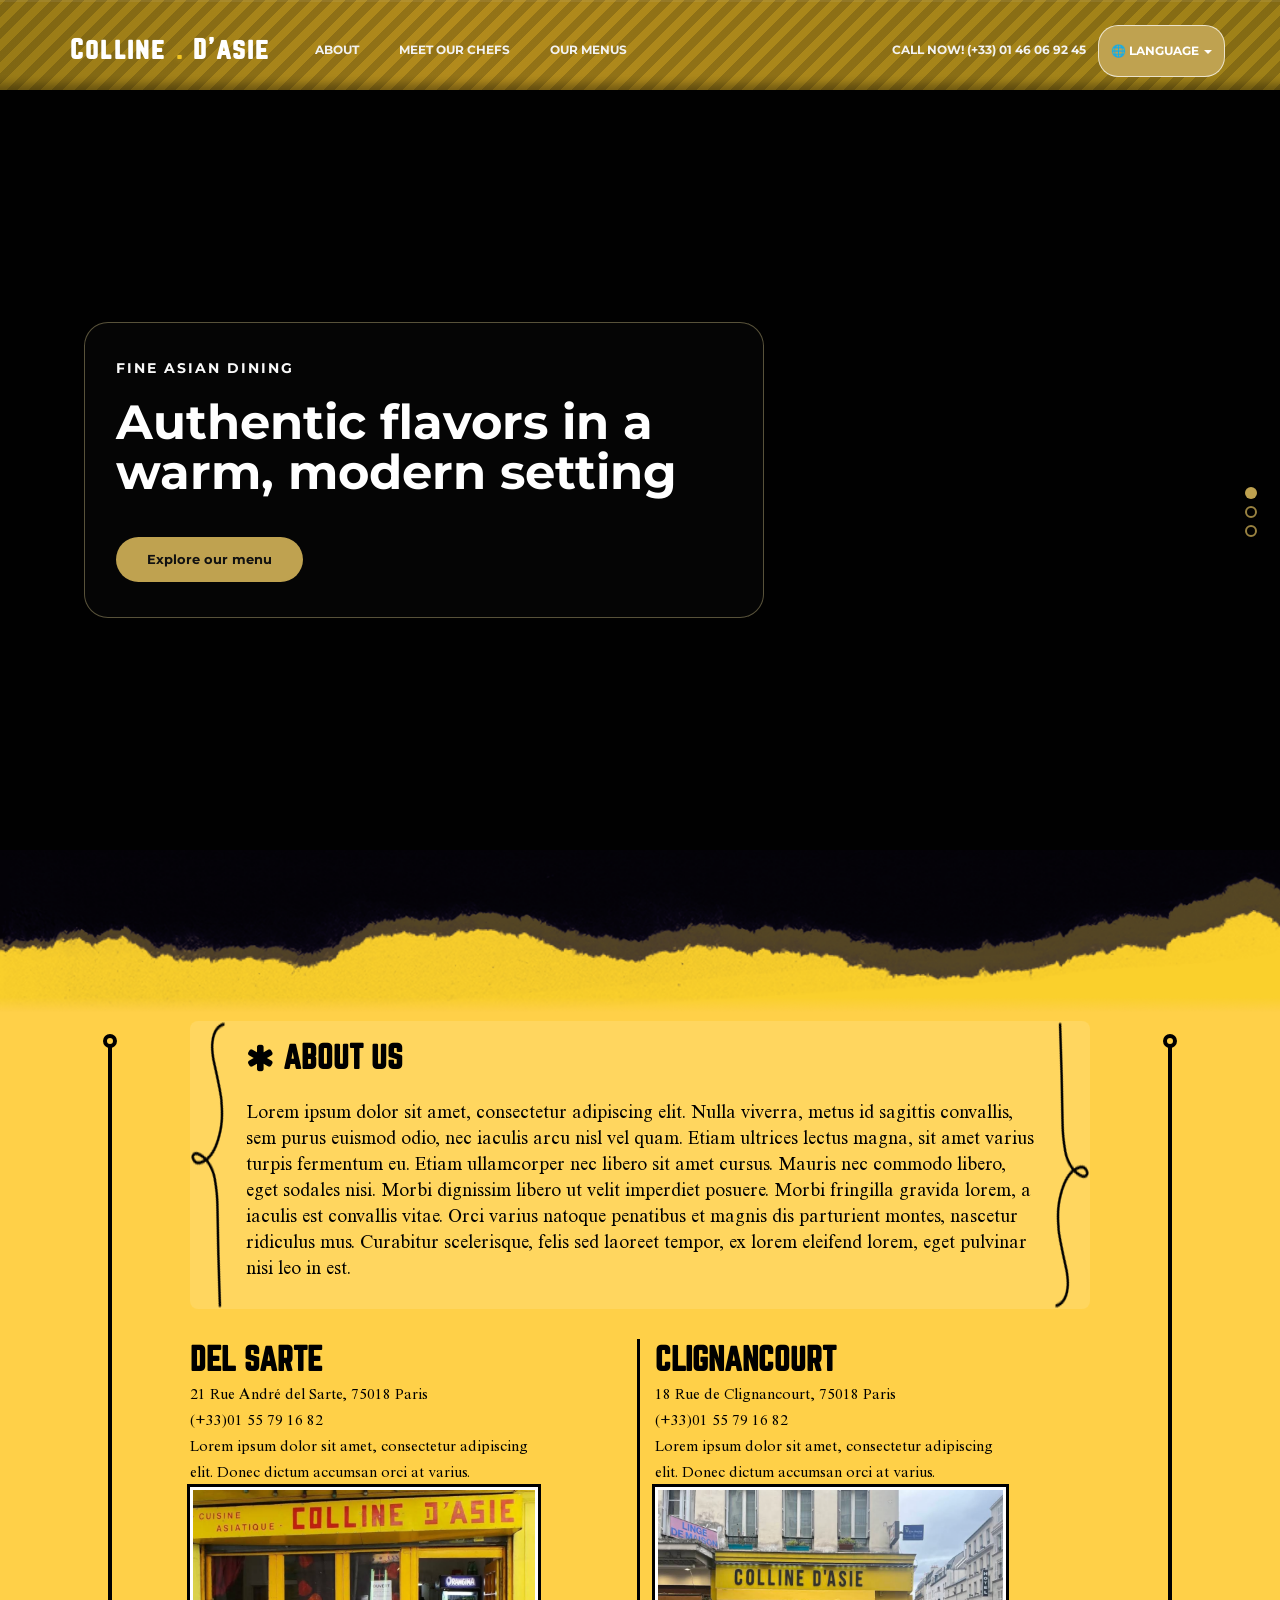
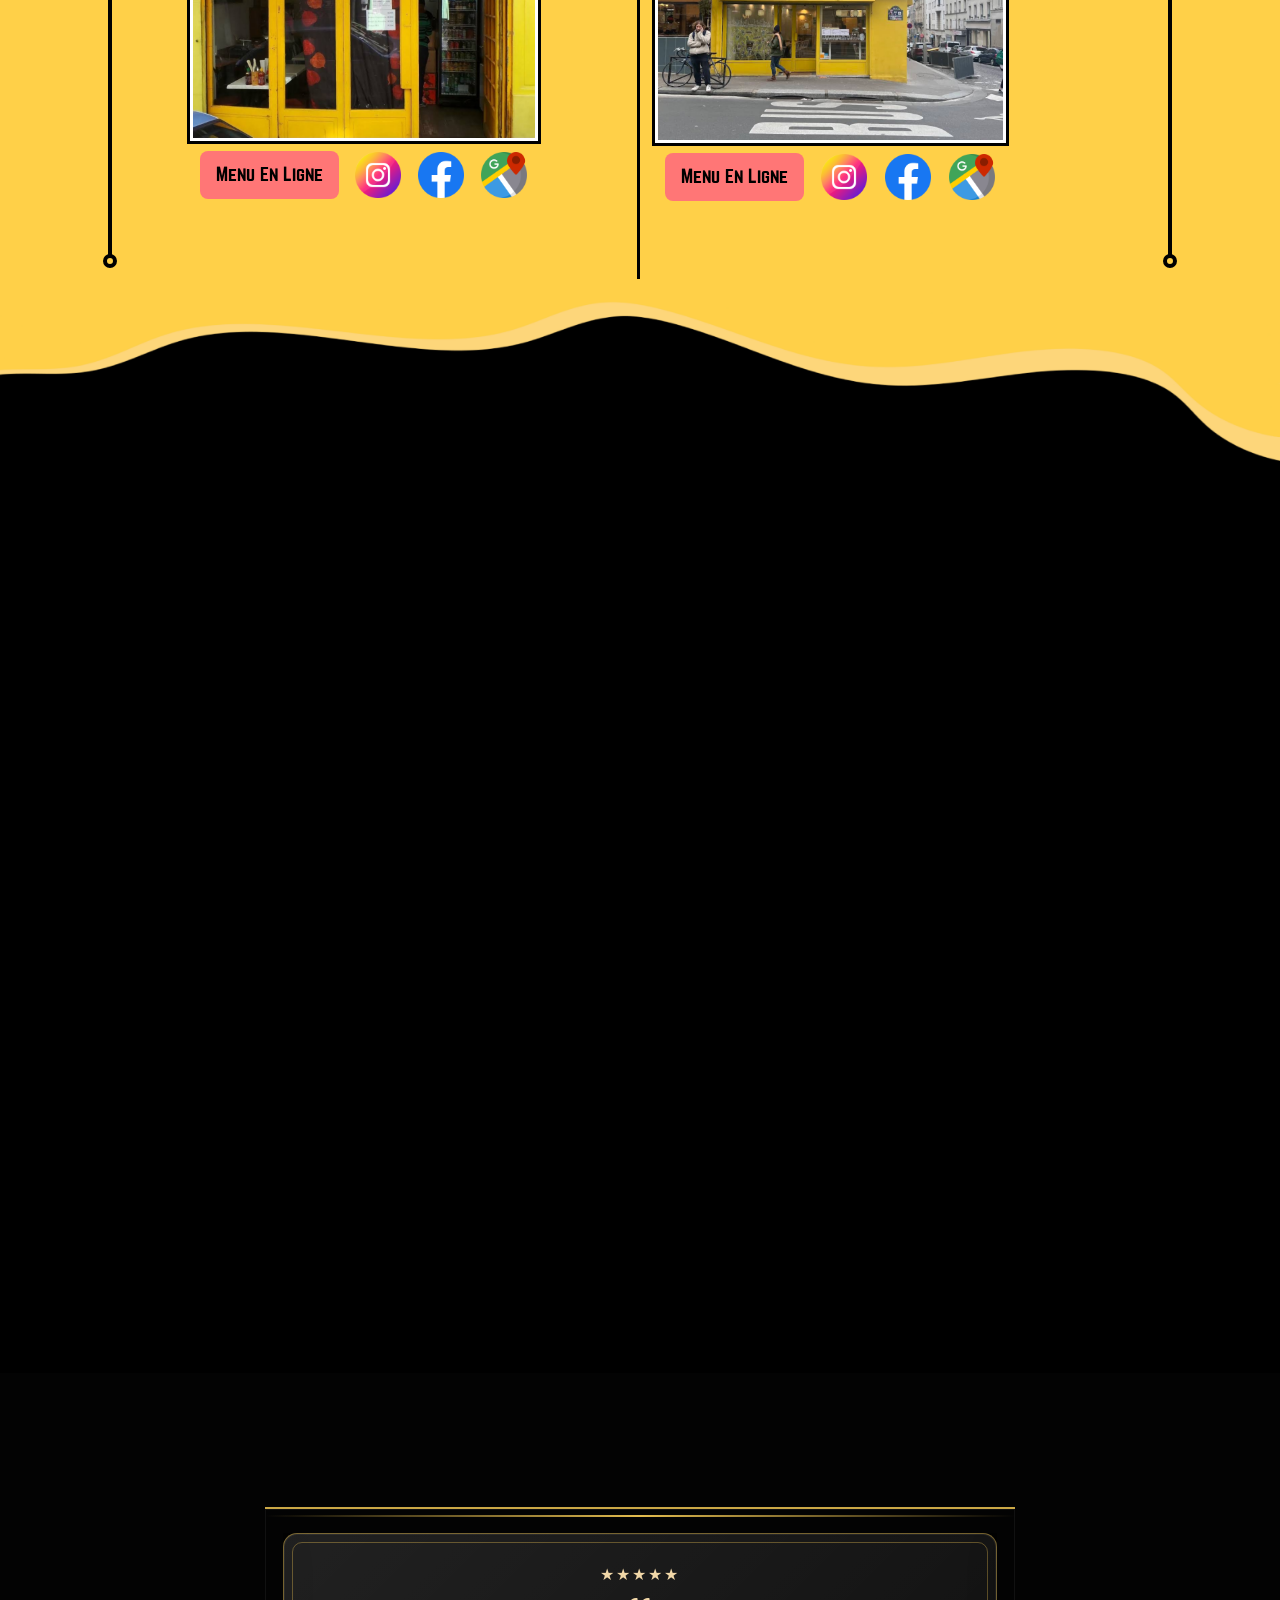
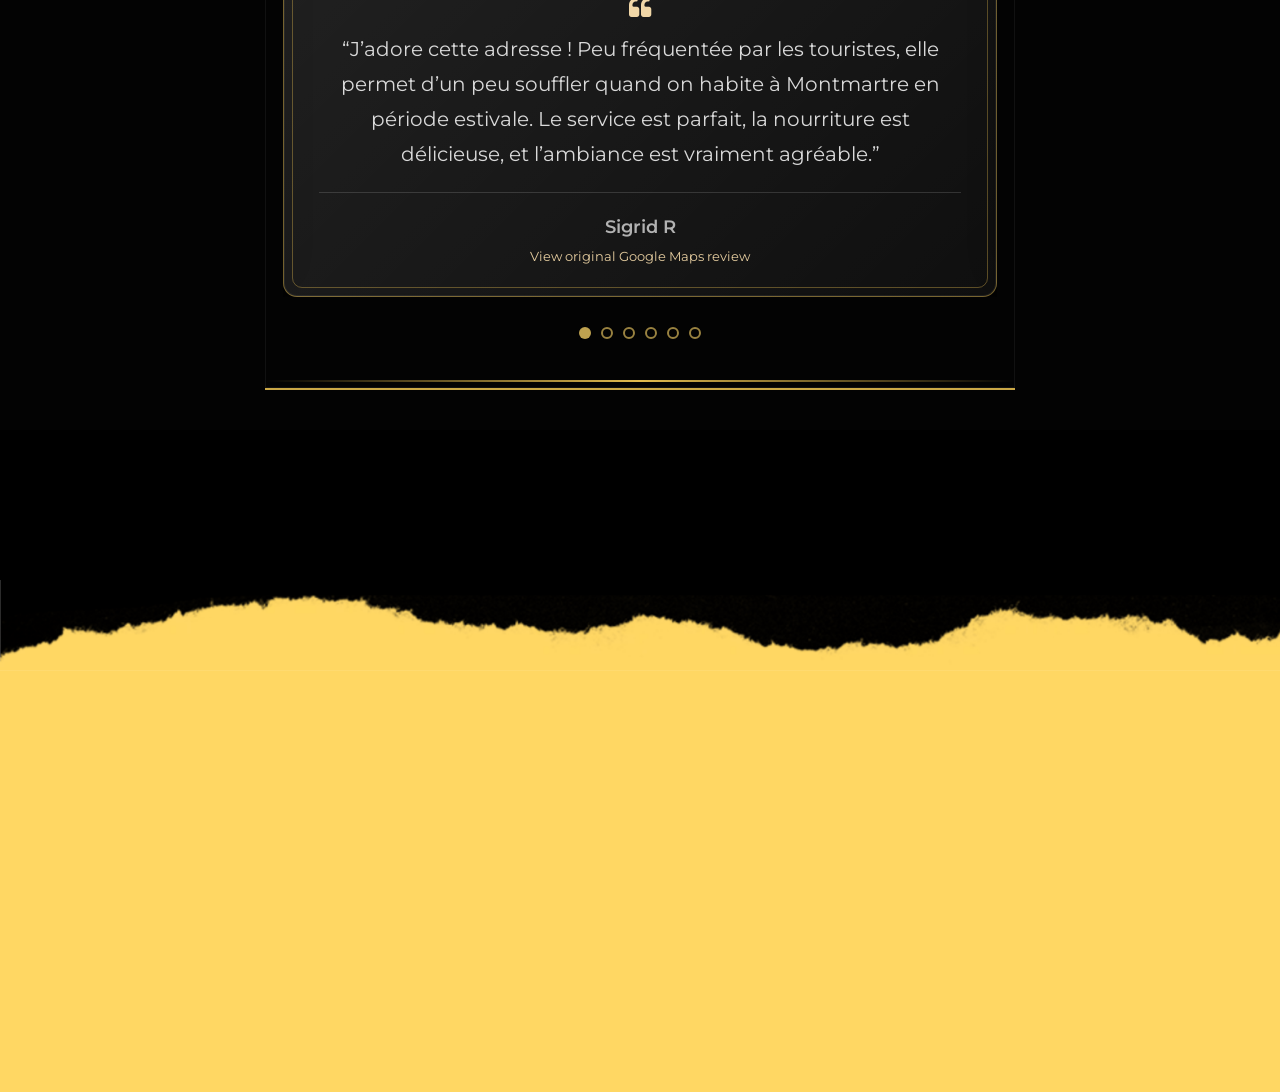
==== commit 612b1d14: "Doing the lang" ====
--- a/index.html
+++ b/index.html
@@ -23,6 +23,8 @@
     <link rel="stylesheet" href="src/css/style.css">
 </head>
 
+<!-- id is the text_id for the translation and overriding -->
+
 <body>
     <!-- PRE LOADER -->
     <section class="preloader">
@@ -59,10 +61,11 @@
                    </ul>
 
                     <ul class="nav navbar-nav navbar-right">
-                        <li><a href="#">Call Now! (+33) 01 46 06 92 45</a></li>
+                        <li><a href="#" id="nav-CallNow">Call Now! (+33) 01 46 06 92 45</a></li>
                         <li class="dropdown language-selector">
-                            <a href="#" class="dropdown-toggle language-btn" data-toggle="dropdown">
-                                🌐 Language <span class="caret"></span>
+                            <a href="#" id="nav-language" class="dropdown-toggle language-btn" data-toggle="dropdown">
+                                🌐 Language 
+                                <span class="caret"></span>
                             </a>
                         
                             <ul class="dropdown-menu">
@@ -87,9 +90,9 @@
                              <div class="caption">
                                   <div class="container">
                                        <div class="col-md-8 col-sm-12">
-                                            <h3>Fine Asian Dining</h3>
-                                            <h1>Authentic flavors in a warm, modern setting</h1>
-                                            <a href="#menu" class="section-btn btn btn-default smoothScroll">Explore our menu</a>
+                                            <h3 id="hero-title1">Fine Asian Dining</h3>
+                                            <h1 id="hero-description1">Authentic flavors in a warm, modern setting</h1>
+                                            <a href="#menu" id="hero-button1" class="section-btn btn btn-default smoothScroll">Explore our menu</a>
                                        </div>
                                   </div>
                              </div>
@@ -99,9 +102,9 @@
                              <div class="caption">
                                   <div class="container">
                                        <div class="col-md-8 col-sm-12">
-                                            <h3>Your Perfect Breakfast</h3>
-                                            <h1>The best dinning quality can be here too!</h1>
-                                            <a href="#menu" class="section-btn btn btn-default smoothScroll">Discover menu</a>
+                                            <h3 id="hero-title2">Your Perfect Breakfast</h3>
+                                            <h1 id="hero-description2">The best dinning quality can be here too!</h1>
+                                            <a href="#menu" id="hero-button2" class="section-btn btn btn-default smoothScroll">Discover menu</a>
                                        </div>
                                   </div>
                              </div>
@@ -111,9 +114,9 @@
                              <div class="caption">
                                   <div class="container">
                                        <div class="col-md-8 col-sm-12">
-                                            <h3>New Restaurant in Town</h3>
-                                            <h1>Enjoy our special menus every Sunday and Friday</h1>
-                                            <a href="#contact" class="section-btn btn btn-default smoothScroll">Reservation</a>
+                                            <h3 id="hero-title3">New Restaurant in Town</h3>
+                                            <h1 id="hero-description2">Enjoy our special menus every Sunday and Friday</h1>
+                                            <a href="#contact" id="hero-button3" class="section-btn btn btn-default smoothScroll">Reservation</a>
                                        </div>
                                   </div>
                              </div>
@@ -134,8 +137,8 @@
 
                 <div class="about-main-col">
                     <div class="about-us">
-                        <h2><i class="fa fa-asterisk"></i> ABOUT US</h2>
-                        <p>
+                        <h2 id="about-title"><i class="fa fa-asterisk"></i> ABOUT US</h2>
+                        <p id="about-description">
                             Lorem ipsum dolor sit amet, consectetur adipiscing elit. Nulla viverra, metus id sagittis convallis, sem purus euismod odio, nec iaculis arcu nisl vel quam. Etiam ultrices lectus magna, sit amet varius turpis fermentum eu. Etiam ullamcorper nec libero sit amet cursus. Mauris nec commodo libero, eget sodales nisi. 
                             Morbi dignissim libero ut velit imperdiet posuere. Morbi fringilla gravida lorem, a iaculis est convallis vitae. Orci varius natoque penatibus et magnis dis parturient montes, nascetur ridiculus mus. Curabitur scelerisque, felis sed laoreet tempor, ex lorem eleifend lorem, eget pulvinar nisi leo in est.
                         </p>
@@ -146,14 +149,14 @@
                                 <div class="wow fadeInUp" data-wow-delay="0.2s">
                                     <h2>DEL SARTE</h2>
                                     <p>21 Rue André del Sarte, 75018 Paris</p>
-                                    <p>(+33) 0155791682</p>
+                                    <p>(+33)01 55 79 16 82</p>
                                 </div>
                                 <div class="wow fadeInUp" data-wow-delay="0.4s">
-                                    <p>Lorem ipsum dolor sit amet, consectetur adipiscing elit. Donec dictum accumsan orci at varius.</p>
+                                    <p id="about-description-delsarte">Lorem ipsum dolor sit amet, consectetur adipiscing elit. Donec dictum accumsan orci at varius.</p>
                                     <img src="src/images/restaurant1.jpg" loading="lazy" class="img-responsive" alt="" srcset="">
                                 </div>
                                 <div class="wow fadeInUp socialBtns" data-wow-delay="0.8s">
-                                    <button class="our-menu">Menu En Ligne</button>
+                                    <button class="our-menu" id="about-button-menu">Menu En Ligne</button>
                                     <img src="src/images/instagram.png" loading="lazy" style="padding:0;" class="btn instagram" width="48" height="48">
                                     <img src="src/images/facebook.png" loading="lazy" style="padding:0;" class="btn facebook" width="48" height="48">
                                     <img src="src/images/google-maps.png" loading="lazy" style="padding:0;" class="btn gmap" width="48" height="48">
@@ -165,14 +168,14 @@
                                 <div class="wow fadeInUp" data-wow-delay="0.4s">
                                     <h2>CLIGNANCOURT</h2>
                                     <p>18 Rue de Clignancourt, 75018 Paris</p>
-                                    <p>(+33) 0155791682</p>
+                                    <p>(+33)01 55 79 16 82</p>
                                 </div>
                                 <div class="wow fadeInUp" data-wow-delay="0.6s">
-                                    <p>Lorem ipsum dolor sit amet, consectetur adipiscing elit. Donec dictum accumsan orci at varius.</p>
+                                    <p id="about-description-clignancourt">Lorem ipsum dolor sit amet, consectetur adipiscing elit. Donec dictum accumsan orci at varius.</p>
                                     <img src="src/images/restaurant2.jpg" loading="lazy" class="img-responsive" alt="" srcset="">
                                 </div>
                                 <div class="wow fadeInUp socialBtns" data-wow-delay="1s">
-                                    <button class="our-menu">Menu En Ligne</button>
+                                    <button class="our-menu" id="about-button-menu">Menu En Ligne</button>
                                     <img src="src/images/instagram.png" loading="lazy" style="padding:0;" class="btn instagram" width="48" height="48">
                                     <img src="src/images/facebook.png" loading="lazy" style="padding:0;" class="btn facebook" width="48" height="48">
                                     <img src="src/images/google-maps.png" loading="lazy" style="padding:0;" class="btn gmap" width="48" height="48">
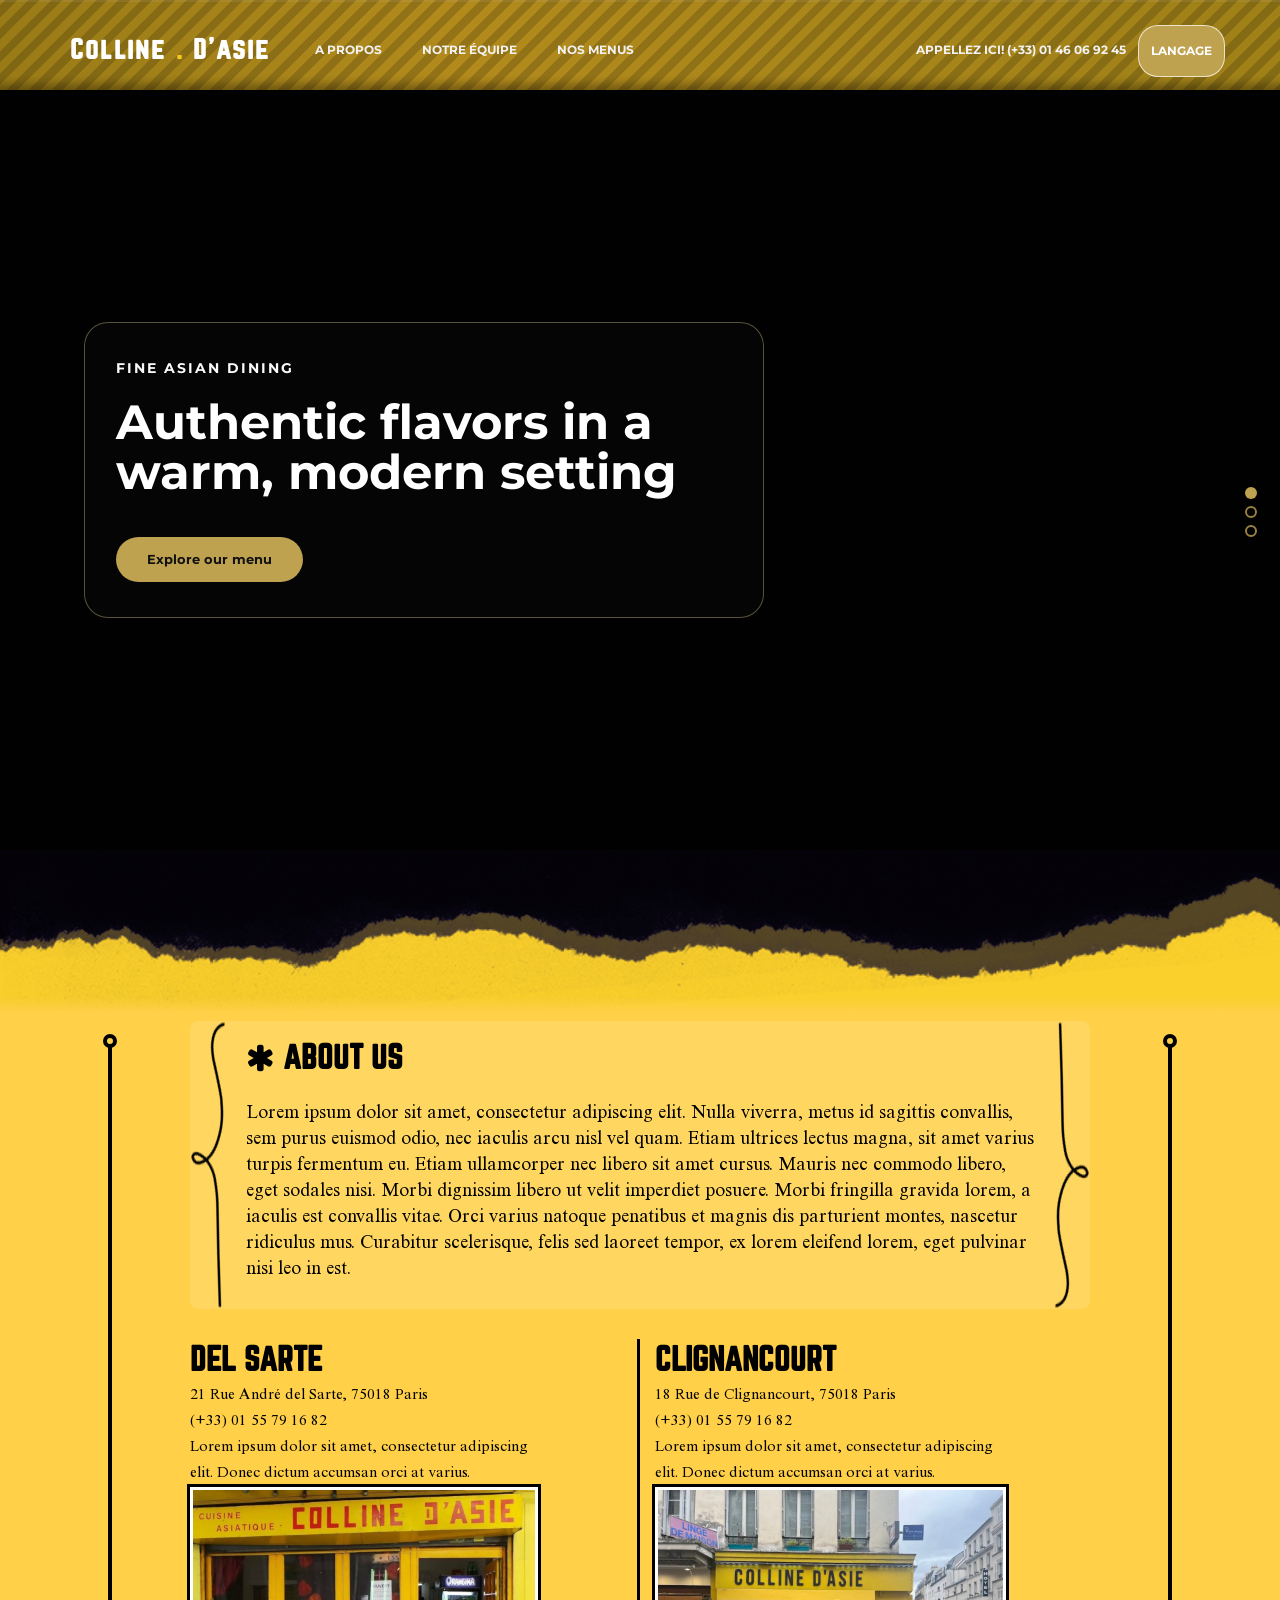
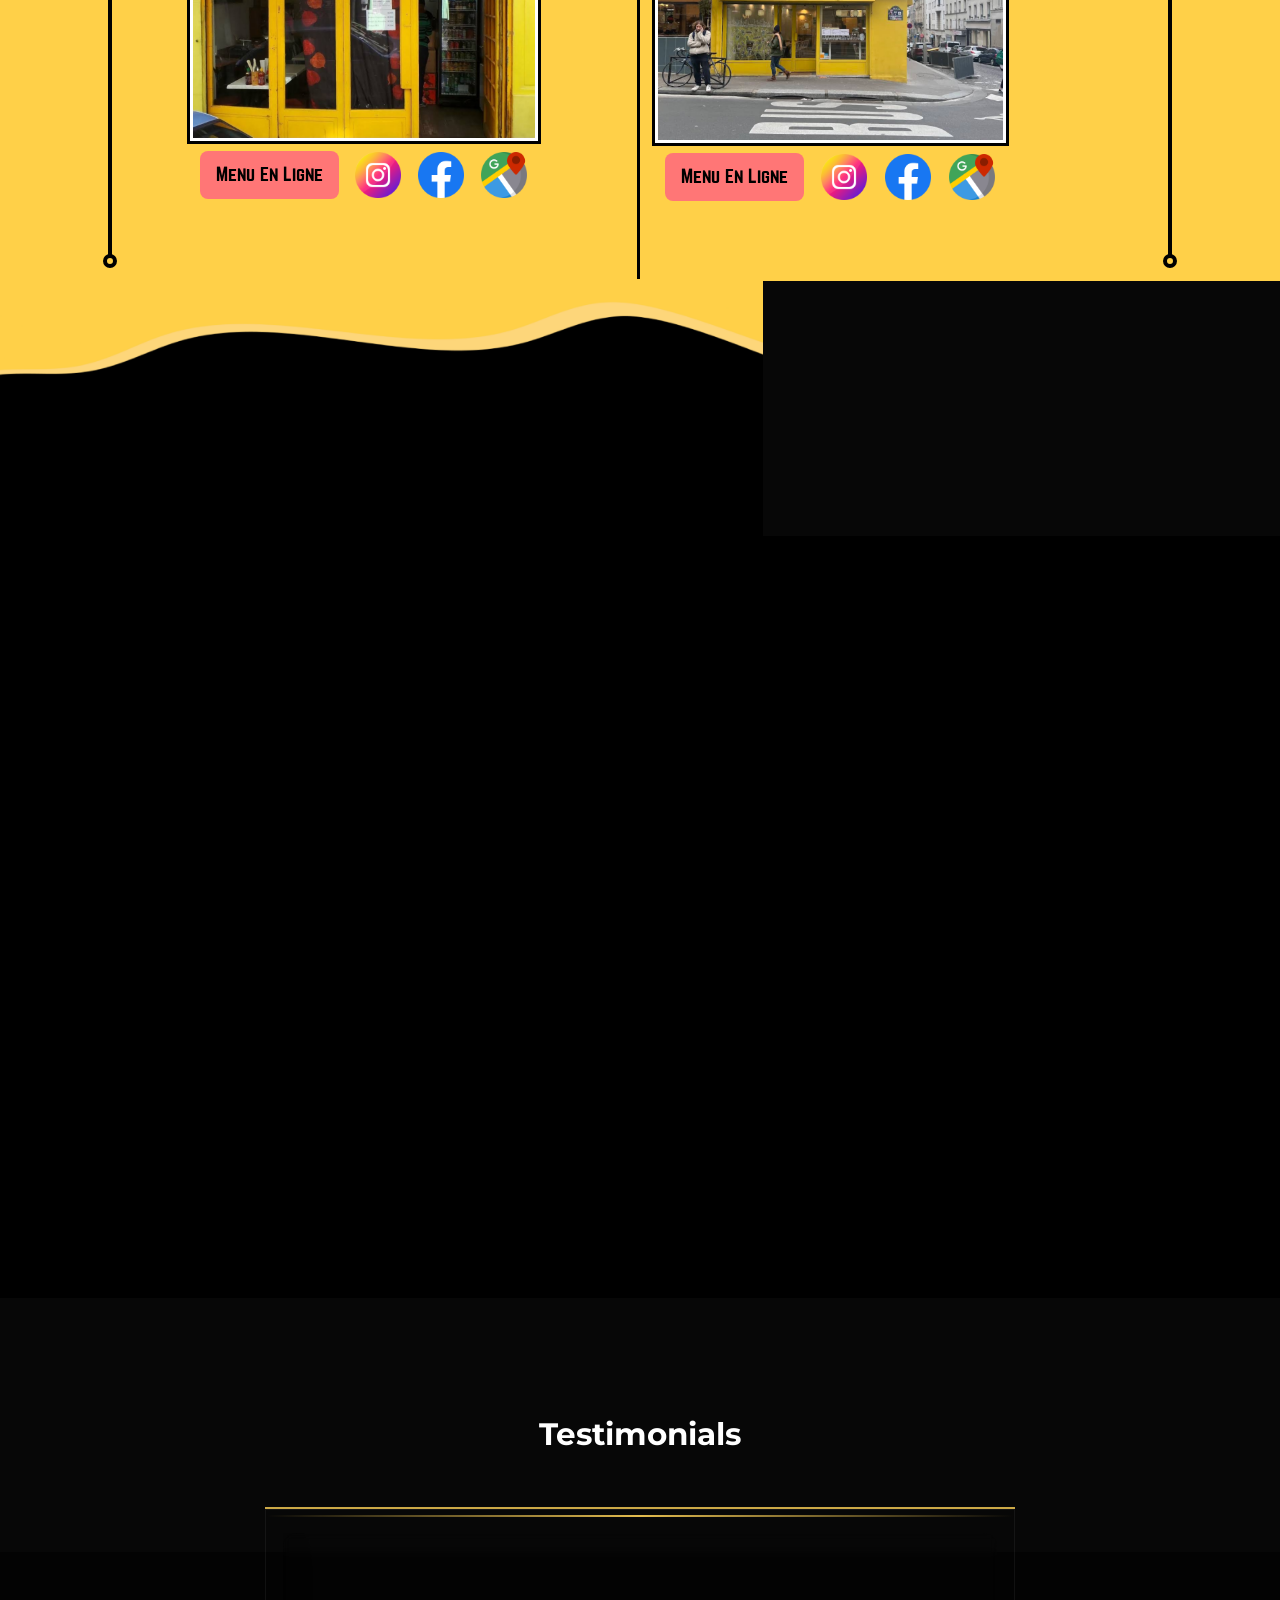
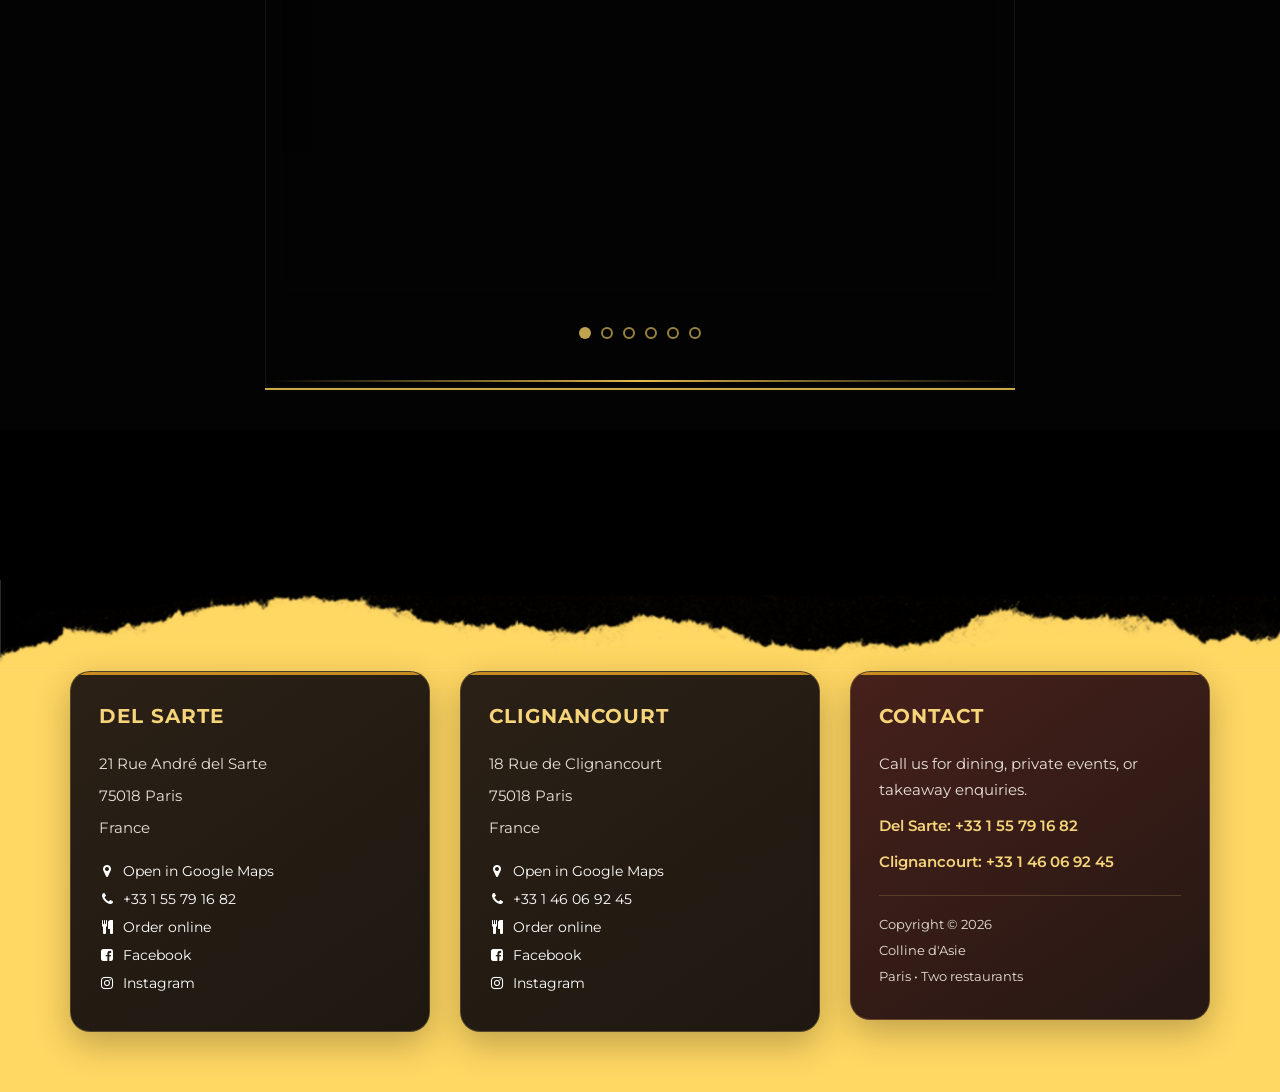
==== commit dd725f82: "Added everything | Final commit on branch | Not done" ====
--- a/index.html
+++ b/index.html
@@ -137,7 +137,11 @@
 
                 <div class="about-main-col">
                     <div class="about-us">
-                        <h2 id="about-title"><i class="fa fa-asterisk"></i> ABOUT US</h2>
+                        <h2>
+                            <i class="fa fa-asterisk"></i>
+                            <span id="about-title">ABOUT US</span>
+                        </h2>
+
                         <p id="about-description">
                             Lorem ipsum dolor sit amet, consectetur adipiscing elit. Nulla viverra, metus id sagittis convallis, sem purus euismod odio, nec iaculis arcu nisl vel quam. Etiam ultrices lectus magna, sit amet varius turpis fermentum eu. Etiam ullamcorper nec libero sit amet cursus. Mauris nec commodo libero, eget sodales nisi. 
                             Morbi dignissim libero ut velit imperdiet posuere. Morbi fringilla gravida lorem, a iaculis est convallis vitae. Orci varius natoque penatibus et magnis dis parturient montes, nascetur ridiculus mus. Curabitur scelerisque, felis sed laoreet tempor, ex lorem eleifend lorem, eget pulvinar nisi leo in est.
@@ -149,7 +153,7 @@
                                 <div class="wow fadeInUp" data-wow-delay="0.2s">
                                     <h2>DEL SARTE</h2>
                                     <p>21 Rue André del Sarte, 75018 Paris</p>
-                                    <p>(+33)01 55 79 16 82</p>
+                                    <p>(+33) 01 55 79 16 82</p>
                                 </div>
                                 <div class="wow fadeInUp" data-wow-delay="0.4s">
                                     <p id="about-description-delsarte">Lorem ipsum dolor sit amet, consectetur adipiscing elit. Donec dictum accumsan orci at varius.</p>
@@ -168,7 +172,7 @@
                                 <div class="wow fadeInUp" data-wow-delay="0.4s">
                                     <h2>CLIGNANCOURT</h2>
                                     <p>18 Rue de Clignancourt, 75018 Paris</p>
-                                    <p>(+33)01 55 79 16 82</p>
+                                    <p>(+33) 01 55 79 16 82</p>
                                 </div>
                                 <div class="wow fadeInUp" data-wow-delay="0.6s">
                                     <p id="about-description-clignancourt">Lorem ipsum dolor sit amet, consectetur adipiscing elit. Donec dictum accumsan orci at varius.</p>
@@ -202,14 +206,16 @@
           <div class="container">
                <div class="row">
                     <div class="col-md-12 col-sm-12 text-center">
-                         <div class="section-title wow fadeInUp" data-wow-delay="0.1s">
-                              <h2><i class="fa fa-asterisk"></i> Where are we?</h2>
-                              <p>
-                              Visit us at one of our two <strong>Colline d'Asie</strong> restaurants in Paris.
-                              </p>
-                         </div>
+                        <div class="section-title wow fadeInUp" data-wow-delay="0.1s">
+                            <h2>
+                                <i class="fa fa-asterisk"></i>
+                                <span id="about-title">WHERE ARE WE</span>
+                            </h2>                       
+                            <p id="map-description">
+                                Visit us at one of our two Colline d'Asie restaurants in Paris.
+                            </p>
+                        </div>                    
                     </div>
-
                     <div class="col-md-12 col-sm-12">
                          <div class="embed-responsive embed-responsive-16by9">
                               <iframe src="https://www.google.com/maps/d/embed?mid=1U-oVZPlmIABHp-j8fwmhSOVuQryoJYQ&ehbc=2E312F&noprof=1" width="640" height="480"></iframe>
@@ -226,7 +232,7 @@
               <div class="row">
                    <div class="col-md-12 col-sm-12">
                         <div class="section-title wow fadeInUp" data-wow-delay="0.1s">
-                             <h2>Testimonials</h2>
+                             <h2 id="review-title">Testimonials</h2>
                         </div>
                    </div>  
 
@@ -235,7 +241,7 @@
                              <div class="item testimonial-card">
                                   <div class="tst-stars" aria-label="5 stars">★★★★★</div>
                                   <i class="fa fa-quote-left testimonial-quote"></i>
-                                  <p>“J’adore cette adresse ! Peu fréquentée par les touristes, elle permet d’un peu souffler quand on habite à Montmartre en période estivale. Le service est parfait, la nourriture est délicieuse, et l’ambiance est vraiment agréable.”</p>
+                                  <p id="review-description1">“J’adore cette adresse ! Peu fréquentée par les touristes, elle permet d’un peu souffler quand on habite à Montmartre en période estivale. Le service est parfait, la nourriture est délicieuse, et l’ambiance est vraiment agréable.”</p>
                                   <div class="tst-author">
                                        <h4>Sigrid R</h4>
                                        <a class="tst-link" href="https://maps.app.goo.gl/MLgAa4xAxknpNbGw6" target="_blank" rel="noopener noreferrer">View original Google Maps review</a>
@@ -245,7 +251,7 @@
                              <div class="item testimonial-card">
                                   <div class="tst-stars" aria-label="5 stars">★★★★★</div>
                                   <i class="fa fa-quote-left testimonial-quote"></i>
-                                  <p>“A truly lovely spot in Montmartre — delicious food, warm service, and very good value for money. It feels like a hidden gem you want to return to.”</p>
+                                  <p id="review-description2">“A truly lovely spot in Montmartre — delicious food, warm service, and very good value for money. It feels like a hidden gem you want to return to.”</p>
                                   <div class="tst-author">
                                        <h4>Camille L.</h4>
                                        <a class="tst-link" href="https://www.google.com/maps/place/Colline+d%27Asie+-+Del+Sarte" target="_blank" rel="noopener noreferrer">View on Google Maps</a>
@@ -255,7 +261,7 @@
                              <div class="item testimonial-card">
                                   <div class="tst-stars" aria-label="5 stars">★★★★★</div>
                                   <i class="fa fa-quote-left testimonial-quote"></i>
-                                  <p>“Excellent Vietnamese flavors, fast service, and a relaxed atmosphere. Perfect for a casual lunch or dinner in Paris.”</p>
+                                  <p id="review-description3">“Excellent Vietnamese flavors, fast service, and a relaxed atmosphere. Perfect for a casual lunch or dinner in Paris.”</p>
                                   <div class="tst-author">
                                        <h4>Julien P.</h4>
                                        <a class="tst-link" href="https://www.google.com/maps/place/Colline+d%27Asie+-+Del+Sarte" target="_blank" rel="noopener noreferrer">View on Google Maps</a>
@@ -265,7 +271,7 @@
                              <div class="item testimonial-card">
                                   <div class="tst-stars" aria-label="5 stars">★★★★★</div>
                                   <i class="fa fa-quote-left testimonial-quote"></i>
-                                  <p>“One of the best-value meals I’ve had in Paris. Fresh, flavorful, and the staff makes you feel genuinely welcome.”</p>
+                                  <p id="review-description4">“One of the best-value meals I’ve had in Paris. Fresh, flavorful, and the staff makes you feel genuinely welcome.”</p>
                                   <div class="tst-author">
                                        <h4>Marie T.</h4>
                                        <a class="tst-link" href="https://www.google.com/maps/place/Colline+d%27Asie+-+Del+Sarte" target="_blank" rel="noopener noreferrer">View on Google Maps</a>
@@ -275,7 +281,7 @@
                              <div class="item testimonial-card">
                                   <div class="tst-stars" aria-label="5 stars">★★★★★</div>
                                   <i class="fa fa-quote-left testimonial-quote"></i>
-                                  <p>“Beautifully prepared dishes, very friendly team, and a comfortable place to enjoy a relaxed meal without the tourist rush.”</p>
+                                  <p id="review-description5">“Beautifully prepared dishes, very friendly team, and a comfortable place to enjoy a relaxed meal without the tourist rush.”</p>
                                   <div class="tst-author">
                                        <h4>Olivier D.</h4>
                                        <a class="tst-link" href="https://www.google.com/maps/place/Colline+d%27Asie+-+Del+Sarte" target="_blank" rel="noopener noreferrer">View on Google Maps</a>
@@ -285,7 +291,7 @@
                              <div class="item testimonial-card">
                                   <div class="tst-stars" aria-label="5 stars">★★★★★</div>
                                   <i class="fa fa-quote-left testimonial-quote"></i>
-                                  <p>“A hidden gem for anyone looking for authentic Asian flavors in Paris. Great food, great service, and a very pleasant atmosphere.”</p>
+                                  <p id="review-description6">“A hidden gem for anyone looking for authentic Asian flavors in Paris. Great food, great service, and a very pleasant atmosphere.”</p>
                                   <div class="tst-author">
                                        <h4>Elise B.</h4>
                                        <a class="tst-link" href="https://www.google.com/maps/place/Colline+d%27Asie+-+Del+Sarte" target="_blank" rel="noopener noreferrer">View on Google Maps</a>
@@ -369,9 +375,9 @@
                                   <p>France</p>
                               </address>
                               <ul class="footer-links">
-                                  <li><a href="https://maps.app.goo.gl/XwizjD2qvMixLxce6" target="_blank" rel="noopener"><i class="fa fa-map-marker"></i> Open in Google Maps</a></li>
+                                  <li><a href="https://maps.app.goo.gl/XwizjD2qvMixLxce6" id="footer-googlemaps" target="_blank" rel="noopener"><i class="fa fa-map-marker"></i> Open in Google Maps</a></li>
                                   <li><a href="tel:+33155791682"><i class="fa fa-phone"></i> +33 1 55 79 16 82</a></li>
-                                  <li><a href="https://commande-en-ligne.laddition.com/commande-en-ligne/collinedasie/carte" target="_blank" rel="noopener"><i class="fa fa-cutlery"></i> Order online</a></li>
+                                  <li><a href="https://commande-en-ligne.laddition.com/commande-en-ligne/collinedasie/carte" id="footer-orderonline" target="_blank" rel="noopener"><i class="fa fa-cutlery"></i> Order online</a></li>
                                   <li><a href="https://www.facebook.com/collinedasiedelsarte" target="_blank" rel="noopener"><i class="fa fa-facebook-square"></i> Facebook</a></li>
                                   <li><a href="https://www.instagram.com/collinedasie_delsarte/" target="_blank" rel="noopener"><i class="fa fa-instagram"></i> Instagram</a></li>
                               </ul>
@@ -389,7 +395,7 @@
                                   <p>France</p>
                              </address>
                              <ul class="footer-links">
-                                  <li><a href="https://maps.app.goo.gl/m7QRtjNuuMhio2Mx6" target="_blank" rel="noopener"><i class="fa fa-map-marker"></i> Open in Google Maps</a></li>
+                                  <li><a href="https://maps.app.goo.gl/m7QRtjNuuMhio2Mx6" id="footer-googlemaps" target="_blank" rel="noopener"><i class="fa fa-map-marker"></i> Open in Google Maps</a></li>
                                   <li><a href="tel:+33146069245"><i class="fa fa-phone"></i> +33 1 46 06 92 45</a></li>
                                   <li><a href="https://deliveroo.fr/fr/menu/paris/18eme-jules-joffrin/colline-dasie" target="_blank" rel="noopener"><i class="fa fa-cutlery"></i> Order online</a></li>
                                   <li><a href="https://www.facebook.com/collinedasieclignancourt" target="_blank" rel="noopener"><i class="fa fa-facebook-square"></i> Facebook</a></li>
@@ -401,9 +407,9 @@
                    <div class="col-md-4 col-sm-12">
                         <div class="footer-card footer-contact-card wow fadeInUp" data-wow-delay="0.4s">
                              <div class="section-title">
-                                  <h2>Contact</h2>
-                             </div>
-                             <p>Call us for dining, private events, or takeaway enquiries.</p>
+                                  <h2 id="contact-title">Contact</h2>
+                             </div>
+                             <p id="contact-description">Call us for dining, private events, or takeaway enquiries.</p>
                              <p class="footer-contact"><a href="tel:+33155791682">Del Sarte: +33 1 55 79 16 82</a></p>
                              <p class="footer-contact"><a href="tel:+33146069245">Clignancourt: +33 1 46 06 92 45</a></p>
 
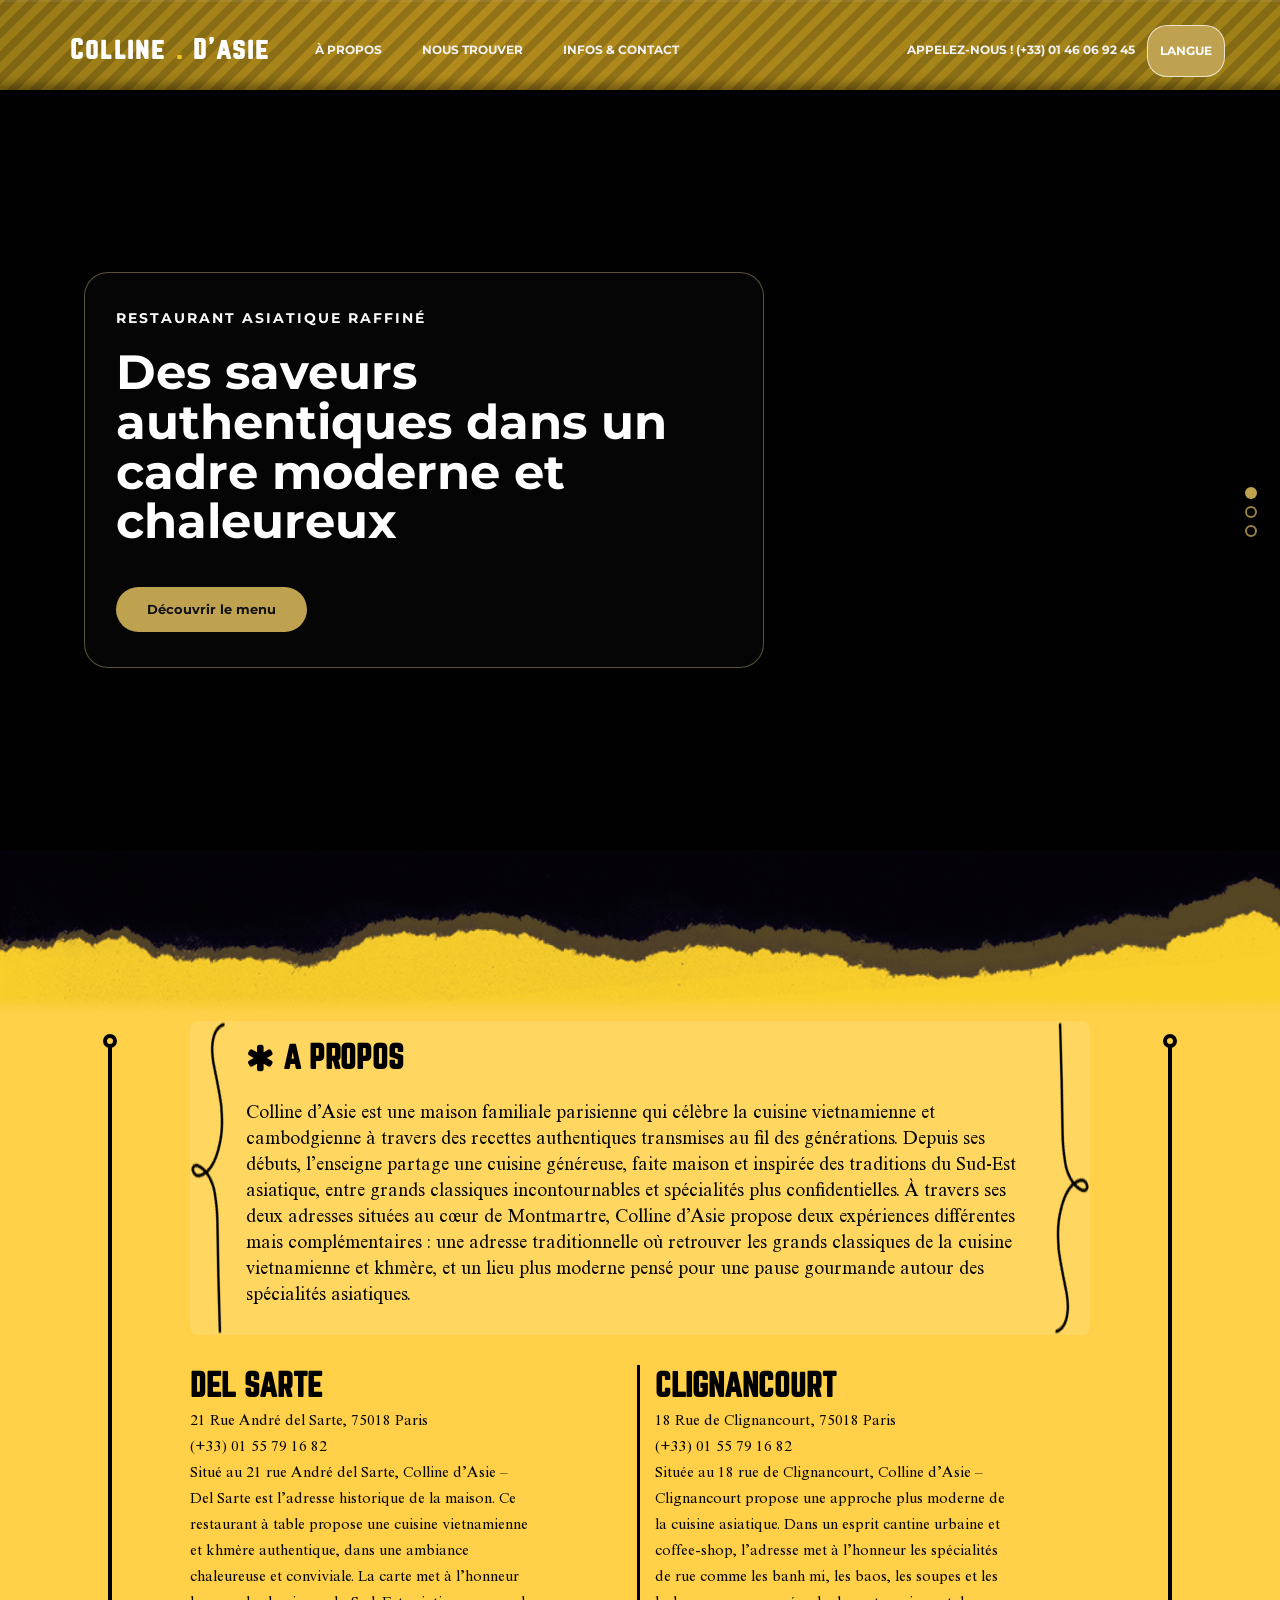
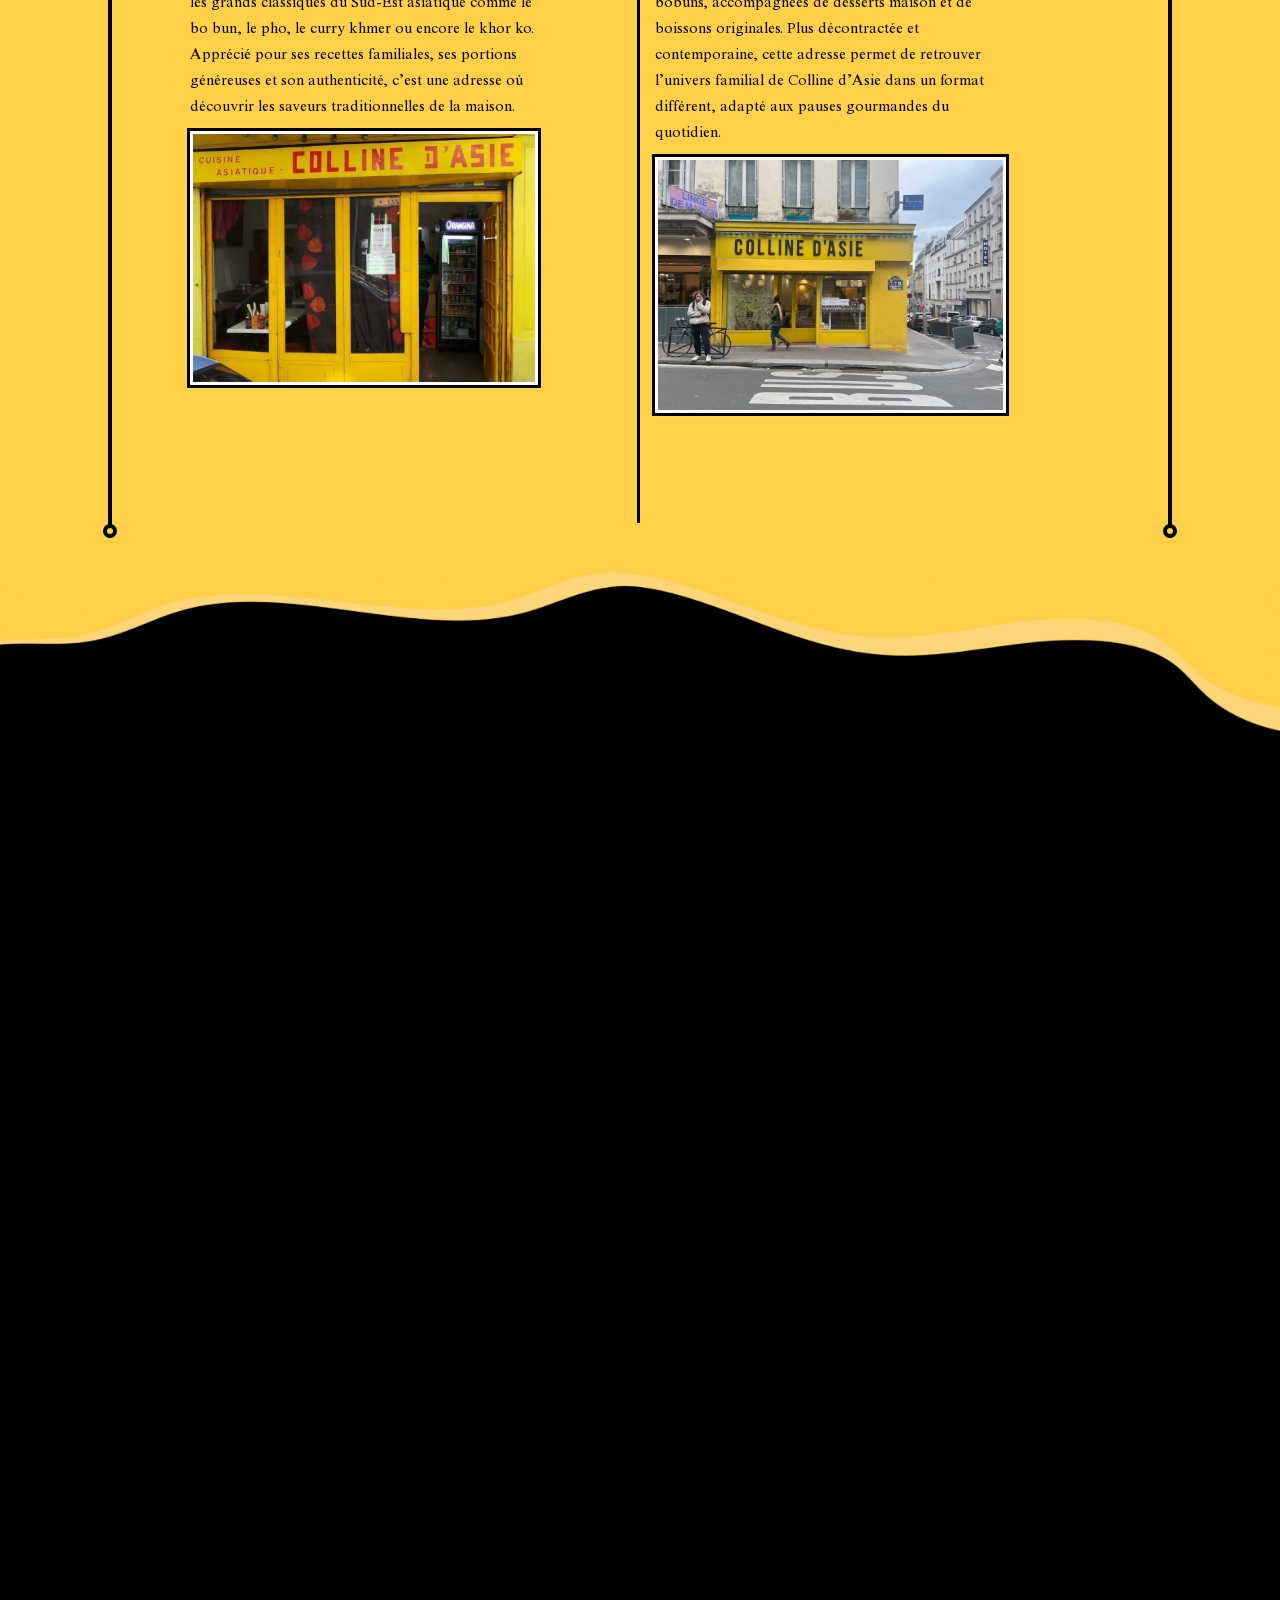
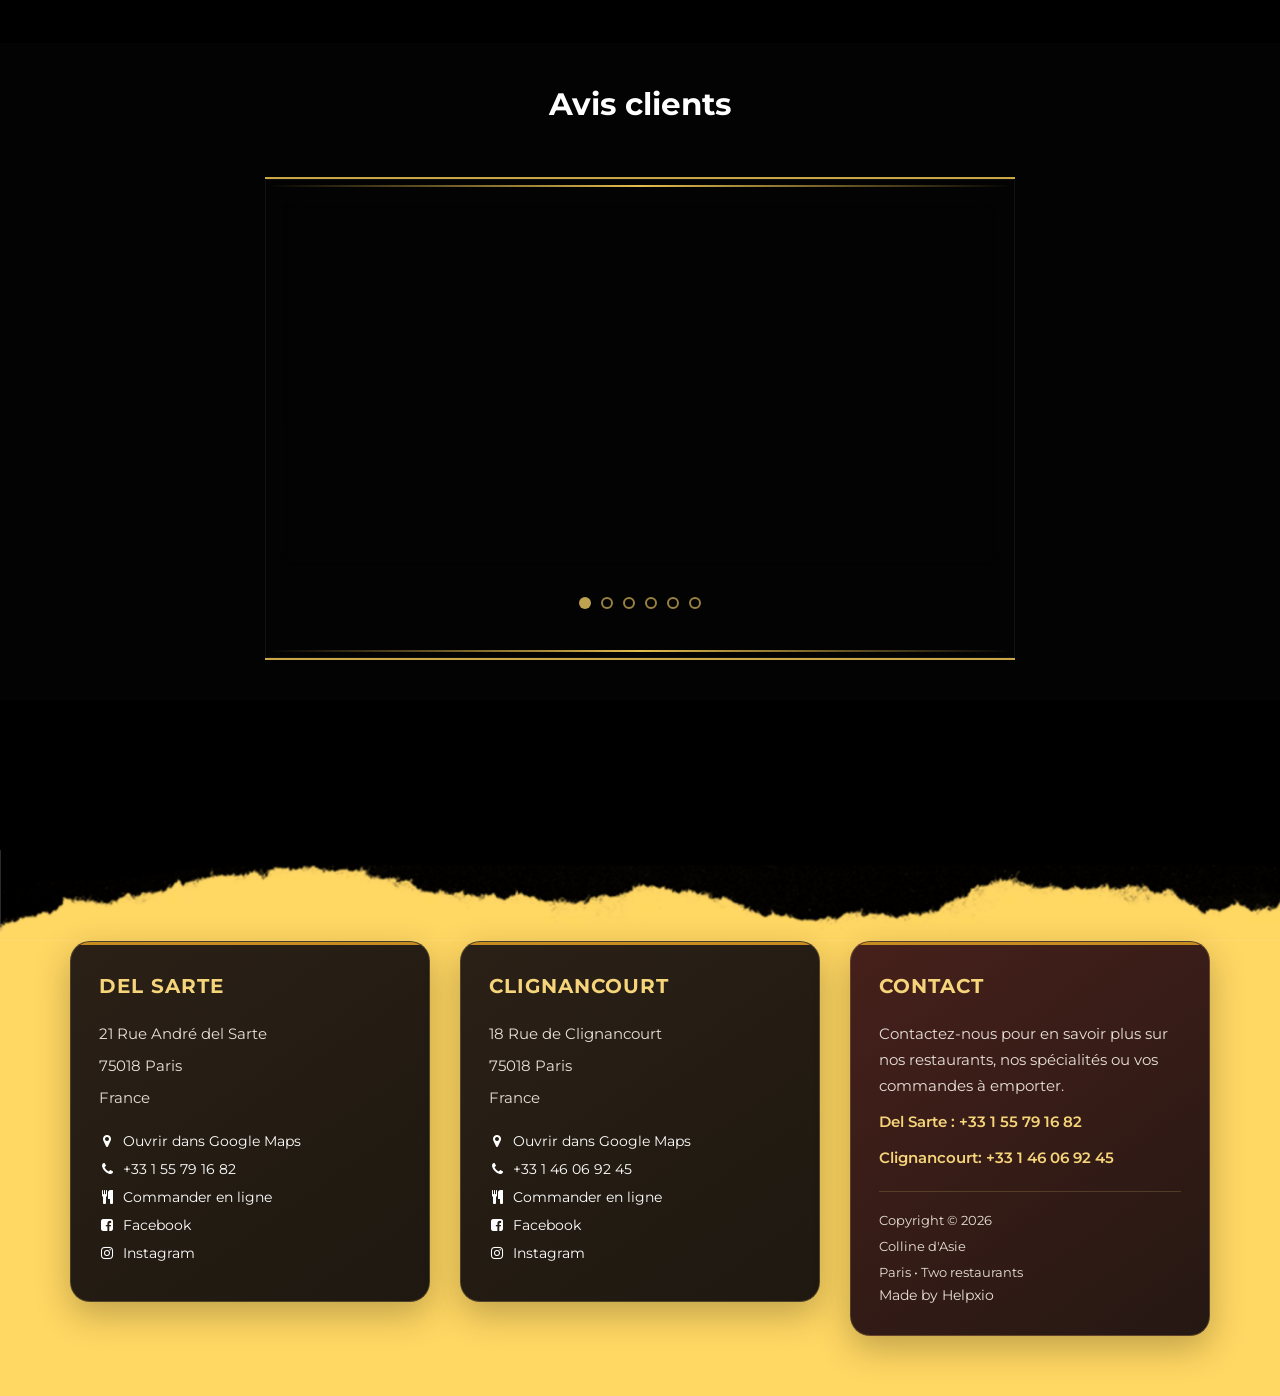
==== commit 9c2ded2b: "Burger Mobile" ====
--- a/index.html
+++ b/index.html
@@ -1,5 +1,5 @@
 <!DOCTYPE html>
-<html lang="en">
+<html lang="fr">
 <head>
     <!-- Website Name display on tab -->
     <title>Colline D'asie</title>
@@ -38,10 +38,11 @@
          <div class="container">
 
               <div class="navbar-header">
-                   <button class="navbar-toggle" data-toggle="collapse" data-target=".navbar-collapse">
-                        <span class="icon icon-bar"></span>
-                        <span class="icon icon-bar"></span>
-                        <span class="icon icon-bar"></span>
+                   <button type="button" class="navbar-toggle collapsed" data-toggle="collapse" data-target=".navbar-collapse" aria-expanded="false" aria-controls="navbar">
+                        <span class="sr-only">Toggle navigation</span>
+                        <span class="icon-bar"></span>
+                        <span class="icon-bar"></span>
+                        <span class="icon-bar"></span>
                    </button>
 
                    <!-- lOGO TEXT HERE -->
@@ -54,23 +55,23 @@
               <div class="collapse navbar-collapse">
                    <!-- navbar-nav-first -->
                    <ul class="nav navbar-nav navbar-first">
-                        <li><a href="#about" id="nav-about" class="smoothScroll">About</a></li>
-                        <li><a href="#team" id="nav-team" class="smoothScroll">Meet our chefs</a></li>
-                        <li><a href="#menu" id="nav-menu" class="smoothScroll">Our Menus</a></li>
+                        <li><a href="#about" id="nav-about" class="smoothScroll">À propos</a></li>
+                        <li><a href="#location" id="nav-team" class="smoothScroll">Ou somme nous?</a></li>
+                        <li><a href="#footer" id="nav-menu" class="smoothScroll">Contact</a></li>
                         <!-- <li><a href="#contact" class="smoothScroll">Contact</a></li> -->
                    </ul>
 
                     <ul class="nav navbar-nav navbar-right">
-                        <li><a href="#" id="nav-CallNow">Call Now! (+33) 01 46 06 92 45</a></li>
+                        <li><a href="#" id="nav-CallNow">Appelez-nous ! (+33) 01 46 06 92 45</a></li>
                         <li class="dropdown language-selector">
                             <a href="#" id="nav-language" class="dropdown-toggle language-btn" data-toggle="dropdown">
-                                🌐 Language 
+                                🌐 Langue 
                                 <span class="caret"></span>
                             </a>
                         
                             <ul class="dropdown-menu">
-                                <li><button onclick="setLang('fr')" class="force-white force-white-dropdown active" data-lang="fr" aria-label="Français">🇫🇷 Français</button></li>
-                                <li><button onclick="setLang('en')" class="force-white force-white-dropdown" data-lang="en" aria-label="English">🇬🇧 English</button></li>
+                                <li><button onclick="setLang('fr')" class="force-white force-white-dropdown lang-btn active" data-lang="fr" aria-label="Français">🇫🇷 Français</button></li>
+                                <li><button onclick="setLang('en')" class="force-white force-white-dropdown lang-btn" data-lang="en" aria-label="English">🇬🇧 English</button></li>
                             </ul>
                         </li>                   
                    </ul>
@@ -90,9 +91,9 @@
                              <div class="caption">
                                   <div class="container">
                                        <div class="col-md-8 col-sm-12">
-                                            <h3 id="hero-title1">Fine Asian Dining</h3>
-                                            <h1 id="hero-description1">Authentic flavors in a warm, modern setting</h1>
-                                            <a href="#menu" id="hero-button1" class="section-btn btn btn-default smoothScroll">Explore our menu</a>
+                                            <h3 id="hero-title1">Restaurant asiatique raffiné</h3>
+                                            <h1 id="hero-description1">Des saveurs authentiques dans un cadre moderne et chaleureux</h1>
+                                            <a href="#about" id="hero-button1" class="section-btn btn btn-default smoothScroll">Découvrir le menu</a>
                                        </div>
                                   </div>
                              </div>
@@ -102,9 +103,9 @@
                              <div class="caption">
                                   <div class="container">
                                        <div class="col-md-8 col-sm-12">
-                                            <h3 id="hero-title2">Your Perfect Breakfast</h3>
-                                            <h1 id="hero-description2">The best dinning quality can be here too!</h1>
-                                            <a href="#menu" id="hero-button2" class="section-btn btn btn-default smoothScroll">Discover menu</a>
+                                            <h3 id="hero-title2">Votre petit-déjeuner parfait</h3>
+                                            <h1 id="hero-description2">La meilleure qualité culinaire est aussi ici !</h1>
+                                            <a href="#menu" id="hero-button2" class="section-btn btn btn-default smoothScroll">Voir le menu</a>
                                        </div>
                                   </div>
                              </div>
@@ -114,9 +115,9 @@
                              <div class="caption">
                                   <div class="container">
                                        <div class="col-md-8 col-sm-12">
-                                            <h3 id="hero-title3">New Restaurant in Town</h3>
-                                            <h1 id="hero-description2">Enjoy our special menus every Sunday and Friday</h1>
-                                            <a href="#contact" id="hero-button3" class="section-btn btn btn-default smoothScroll">Reservation</a>
+                                            <h3 id="hero-title3">Nouveau restaurant en ville</h3>
+                                            <h1 id="hero-description3">Profitez de nos menus spéciaux chaque dimanche et vendredi</h1>
+                                            <a href="#contact" id="hero-button3" class="section-btn btn btn-default smoothScroll">Réservation</a>
                                        </div>
                                   </div>
                              </div>
@@ -139,15 +140,14 @@
                     <div class="about-us">
                         <h2>
                             <i class="fa fa-asterisk"></i>
-                            <span id="about-title">ABOUT US</span>
+                            <span id="about-title">A PROPOS</span>
                         </h2>
 
-                        <p id="about-description">
-                            Lorem ipsum dolor sit amet, consectetur adipiscing elit. Nulla viverra, metus id sagittis convallis, sem purus euismod odio, nec iaculis arcu nisl vel quam. Etiam ultrices lectus magna, sit amet varius turpis fermentum eu. Etiam ullamcorper nec libero sit amet cursus. Mauris nec commodo libero, eget sodales nisi. 
-                            Morbi dignissim libero ut velit imperdiet posuere. Morbi fringilla gravida lorem, a iaculis est convallis vitae. Orci varius natoque penatibus et magnis dis parturient montes, nascetur ridiculus mus. Curabitur scelerisque, felis sed laoreet tempor, ex lorem eleifend lorem, eget pulvinar nisi leo in est.
-                        </p>
+                         <p id="about-description">
+                              placeholder
+                         </p>
                     </div>
-                    <div class="row about-middle-row">
+                    <div class="about-subtitles row about-middle-row">
                         <div class="col-md-6 col-sm-12 firstRow">
                             <div class="about-info">
                                 <div class="wow fadeInUp" data-wow-delay="0.2s">
@@ -156,7 +156,7 @@
                                     <p>(+33) 01 55 79 16 82</p>
                                 </div>
                                 <div class="wow fadeInUp" data-wow-delay="0.4s">
-                                    <p id="about-description-delsarte">Lorem ipsum dolor sit amet, consectetur adipiscing elit. Donec dictum accumsan orci at varius.</p>
+                                    <p id="about-description-delsarte">Del Sarte est l'adresse historique où la famille sert des classiques khmers et vietnamiens comme le pho, le bo bun et le curry khmer dans un cadre simple et chaleureux.</p>
                                     <img src="src/images/restaurant1.jpg" loading="lazy" class="img-responsive" alt="" srcset="">
                                 </div>
                                 <div class="wow fadeInUp socialBtns" data-wow-delay="0.8s">
@@ -175,11 +175,11 @@
                                     <p>(+33) 01 55 79 16 82</p>
                                 </div>
                                 <div class="wow fadeInUp" data-wow-delay="0.6s">
-                                    <p id="about-description-clignancourt">Lorem ipsum dolor sit amet, consectetur adipiscing elit. Donec dictum accumsan orci at varius.</p>
+                                    <p id="about-description-clignancourt">Clignancourt est la version moderne du concept, un coffee-shop rapide proposant banh mi, baos, bubble tea et plats à emporter pour une clientèle urbaine.</p>
                                     <img src="src/images/restaurant2.jpg" loading="lazy" class="img-responsive" alt="" srcset="">
                                 </div>
                                 <div class="wow fadeInUp socialBtns" data-wow-delay="1s">
-                                    <button class="our-menu" id="about-button-menu">Menu En Ligne</button>
+                                    <button class="our-menu" id="about-button-menu-clignancourt" data-translate="about-button-menu">Menu en ligne</button>
                                     <img src="src/images/instagram.png" loading="lazy" style="padding:0;" class="btn instagram" width="48" height="48">
                                     <img src="src/images/facebook.png" loading="lazy" style="padding:0;" class="btn facebook" width="48" height="48">
                                     <img src="src/images/google-maps.png" loading="lazy" style="padding:0;" class="btn gmap" width="48" height="48">
@@ -209,10 +209,10 @@
                         <div class="section-title wow fadeInUp" data-wow-delay="0.1s">
                             <h2>
                                 <i class="fa fa-asterisk"></i>
-                                <span id="about-title">WHERE ARE WE</span>
+                                <span id="map-title">OÙ SOMMES-NOUS</span>
                             </h2>                       
                             <p id="map-description">
-                                Visit us at one of our two Colline d'Asie restaurants in Paris.
+                                Venez nous rendre visite dans l'un de nos deux restaurants Colline d'Asie à Paris.
                             </p>
                         </div>                    
                     </div>
@@ -232,7 +232,7 @@
               <div class="row">
                    <div class="col-md-12 col-sm-12">
                         <div class="section-title wow fadeInUp" data-wow-delay="0.1s">
-                             <h2 id="review-title">Testimonials</h2>
+                             <h2 id="review-title">Avis clients</h2>
                         </div>
                    </div>  
 
@@ -325,7 +325,7 @@
 
                         <div class="col-md-12 col-sm-12">
                              <div class="section-title wow fadeInUp" data-wow-delay="0.1s">
-                                  <h2>Contact Us</h2>
+                                  <h2>Contact</h2>
                              </div>
                         </div>
 
@@ -347,11 +347,11 @@
                              </div>
 
                              <div class="col-md-12 col-sm-12">
-                                  <input type="text" class="form-control" id="cf-subject" name="subject" placeholder="Subject">
-
-                                  <textarea class="form-control" rows="6" id="cf-message" name="message" placeholder="Write your reservation request"></textarea>
-
-                                  <button type="submit" class="form-control" id="cf-submit" name="submit">Send Message</button>
+                                  <input type="text" class="form-control" id="cf-subject" name="subject" placeholder="Sujet">
+
+                                  <textarea class="form-control" rows="6" id="cf-message" name="message" placeholder="Rédigez votre demande de réservation"></textarea>
+
+                                  <button type="submit" class="form-control" id="cf-submit" name="submit">Envoyer</button>
                              </div>
                         </form>
                    </div>
@@ -375,9 +375,9 @@
                                   <p>France</p>
                               </address>
                               <ul class="footer-links">
-                                  <li><a href="https://maps.app.goo.gl/XwizjD2qvMixLxce6" id="footer-googlemaps" target="_blank" rel="noopener"><i class="fa fa-map-marker"></i> Open in Google Maps</a></li>
+                                  <li><a href="https://maps.app.goo.gl/XwizjD2qvMixLxce6" id="footer-googlemaps-delsarte" data-translate="footer-googlemaps" target="_blank" rel="noopener"><i class="fa fa-map-marker"></i> Ouvrir dans Google Maps</a></li>
                                   <li><a href="tel:+33155791682"><i class="fa fa-phone"></i> +33 1 55 79 16 82</a></li>
-                                  <li><a href="https://commande-en-ligne.laddition.com/commande-en-ligne/collinedasie/carte" id="footer-orderonline" target="_blank" rel="noopener"><i class="fa fa-cutlery"></i> Order online</a></li>
+                                  <li><a href="https://commande-en-ligne.laddition.com/commande-en-ligne/collinedasie/carte" id="footer-orderonline-delsarte" data-translate="footer-orderonline" target="_blank" rel="noopener"><i class="fa fa-cutlery"></i> Commander en ligne</a></li>
                                   <li><a href="https://www.facebook.com/collinedasiedelsarte" target="_blank" rel="noopener"><i class="fa fa-facebook-square"></i> Facebook</a></li>
                                   <li><a href="https://www.instagram.com/collinedasie_delsarte/" target="_blank" rel="noopener"><i class="fa fa-instagram"></i> Instagram</a></li>
                               </ul>
@@ -395,9 +395,9 @@
                                   <p>France</p>
                              </address>
                              <ul class="footer-links">
-                                  <li><a href="https://maps.app.goo.gl/m7QRtjNuuMhio2Mx6" id="footer-googlemaps" target="_blank" rel="noopener"><i class="fa fa-map-marker"></i> Open in Google Maps</a></li>
+                                  <li><a href="https://maps.app.goo.gl/m7QRtjNuuMhio2Mx6" id="footer-googlemaps-clignancourt" data-translate="footer-googlemaps" target="_blank" rel="noopener"><i class="fa fa-map-marker"></i> Ouvrir dans Google Maps</a></li>
                                   <li><a href="tel:+33146069245"><i class="fa fa-phone"></i> +33 1 46 06 92 45</a></li>
-                                  <li><a href="https://deliveroo.fr/fr/menu/paris/18eme-jules-joffrin/colline-dasie" target="_blank" rel="noopener"><i class="fa fa-cutlery"></i> Order online</a></li>
+                                  <li><a href="https://deliveroo.fr/fr/menu/paris/18eme-jules-joffrin/colline-dasie" id="footer-orderonline-clignancourt" data-translate="footer-orderonline" target="_blank" rel="noopener"><i class="fa fa-cutlery"></i> Commander en ligne</a></li>
                                   <li><a href="https://www.facebook.com/collinedasieclignancourt" target="_blank" rel="noopener"><i class="fa fa-facebook-square"></i> Facebook</a></li>
                                   <li><a href="https://www.instagram.com/collinedasieclignancourt/" target="_blank" rel="noopener"><i class="fa fa-instagram"></i> Instagram</a></li>
                              </ul>
@@ -409,12 +409,13 @@
                              <div class="section-title">
                                   <h2 id="contact-title">Contact</h2>
                              </div>
-                             <p id="contact-description">Call us for dining, private events, or takeaway enquiries.</p>
-                             <p class="footer-contact"><a href="tel:+33155791682">Del Sarte: +33 1 55 79 16 82</a></p>
+                             <p id="contact-description">Contactez-nous pour réserver, privatiser ou commander à emporter.</p>
+                             <p class="footer-contact"><a href="tel:+33155791682">Del Sarte : +33 1 55 79 16 82</a></p>
                              <p class="footer-contact"><a href="tel:+33146069245">Clignancourt: +33 1 46 06 92 45</a></p>
 
                              <div class="copyright-text"> 
                                   <p>Copyright &copy; 2026<br>Colline d'Asie<br>Paris • Two restaurants</p>
+                                  <a href="https://github.com/Helpxio27/" target="_blank" rel="noopener">Made by Helpxio</a>
                              </div>
                         </div>
                    </div>
--- a/src/css/style.css
+++ b/src/css/style.css
@@ -313,12 +313,18 @@
   background-color: transparent;
 }
 
+.custom-navbar .navbar-toggle {
+  border: 1px solid rgba(255, 255, 255, 0.6);
+  border-radius: 3px;
+}
+
 .custom-navbar .navbar-toggle .icon-bar {
   background: #ffffff;
   border-color: transparent;
-}
-
-@media(min-width:768px) {
+  height: 2px;
+}
+
+@media(min-width:767px) {
   .custom-navbar {
     border-bottom: 0;
     background: rgba(7, 7, 7, 0);
@@ -344,6 +350,70 @@
   .top-nav-collapse .nav .section-btn a {
     color: #f3c623;
   }
+} 
+
+/* Add this at the end of your CSS */
+@media(max-width:767px) {
+  * {
+      box-sizing: border-box;
+  }
+}
+@media(max-width:767px) {
+  html {
+      overflow-x: hidden;
+      max-width: 100%;
+  }
+}
+@media(max-width:767px) {
+    body {
+        overflow-x: hidden;
+        max-width: 100%;
+        position: relative;
+    }
+}
+
+@media(max-width:767px) {
+    html, body {
+        overflow-x: hidden;
+        width: 100%;
+        max-width: 100%;
+        margin: 0;
+        padding: 0;
+    }
+    
+    .container {
+        padding-left: 15px !important;
+        padding-right: 15px !important;
+        max-width: 100% !important;
+        overflow-x: hidden !important;
+    }
+    
+    .navbar-collapse {
+        padding-left: 15px !important;
+        padding-right: 15px !important;
+        overflow-x: hidden !important;
+        margin: 0 !important;
+    }
+    
+    .navbar-header {
+        margin-left: 0 !important;
+        margin-right: 0 !important;
+    }
+    
+    .navbar-nav {
+        margin: 0 !important;
+    }
+    
+    .navbar-nav > li > a {
+        padding-left: 10px !important;
+        padding-right: 10px !important;
+    }
+}
+
+@media(max-width:767px) {
+    .about-decor-col {
+        display: none !important;
+    }
 }
 
 /*---------------------------------------
@@ -639,6 +709,12 @@
     border:none;
 } */
 
+#about-description-delsarte {
+    padding-bottom: 10px;
+}
+#about-description-clignancourt {
+    padding-bottom: 10px;
+}
 @media (max-width: 991px) {
   .about-section-layout {
     display: block;
@@ -711,7 +787,7 @@
 
 img.img-responsive {
     border: solid #fff;
-    outline: solid #000;
+    outline: solid #000;    
 }
 
 .about-info {
@@ -1413,7 +1489,7 @@
   }
 
   .custom-navbar {
-    background: #ffffff;
+    background: #000000;
     -webkit-box-shadow: 0 1px 30px rgba(0, 0, 0, 0.1);
     -moz-box-shadow: 0 1px 30px rgba(0, 0, 0, 0.1);
     box-shadow: 0 1px 30px rgba(0, 0, 0, 0.1);
@@ -1421,20 +1497,34 @@
     text-align: center;
   }
 
+  .custom-navbar .navbar-collapse {
+    background: #000000;
+  }
+
+  .custom-navbar .navbar-toggle {
+    border: 1px solid rgba(255, 255, 255, 0.6);
+    background: transparent;
+  }
+
+  .custom-navbar .navbar-toggle .icon-bar {
+    background: #ffffff;
+  }
+
   .custom-navbar .nav li a {
     line-height: normal;
     padding: 10px;
+    color: #ffffff;
   }
 
   .custom-navbar .navbar-brand,
   .top-nav-collapse .navbar-brand {
-    color: #252525;
+    color: #ffffff;
     font-weight: 600;
   }
 
   .custom-navbar .nav li a,
   .top-nav-collapse .nav li a {
-    color: #575757;
+    color: #ffffff;
   }
 
   .custom-navbar .navbar-nav.navbar-right li {
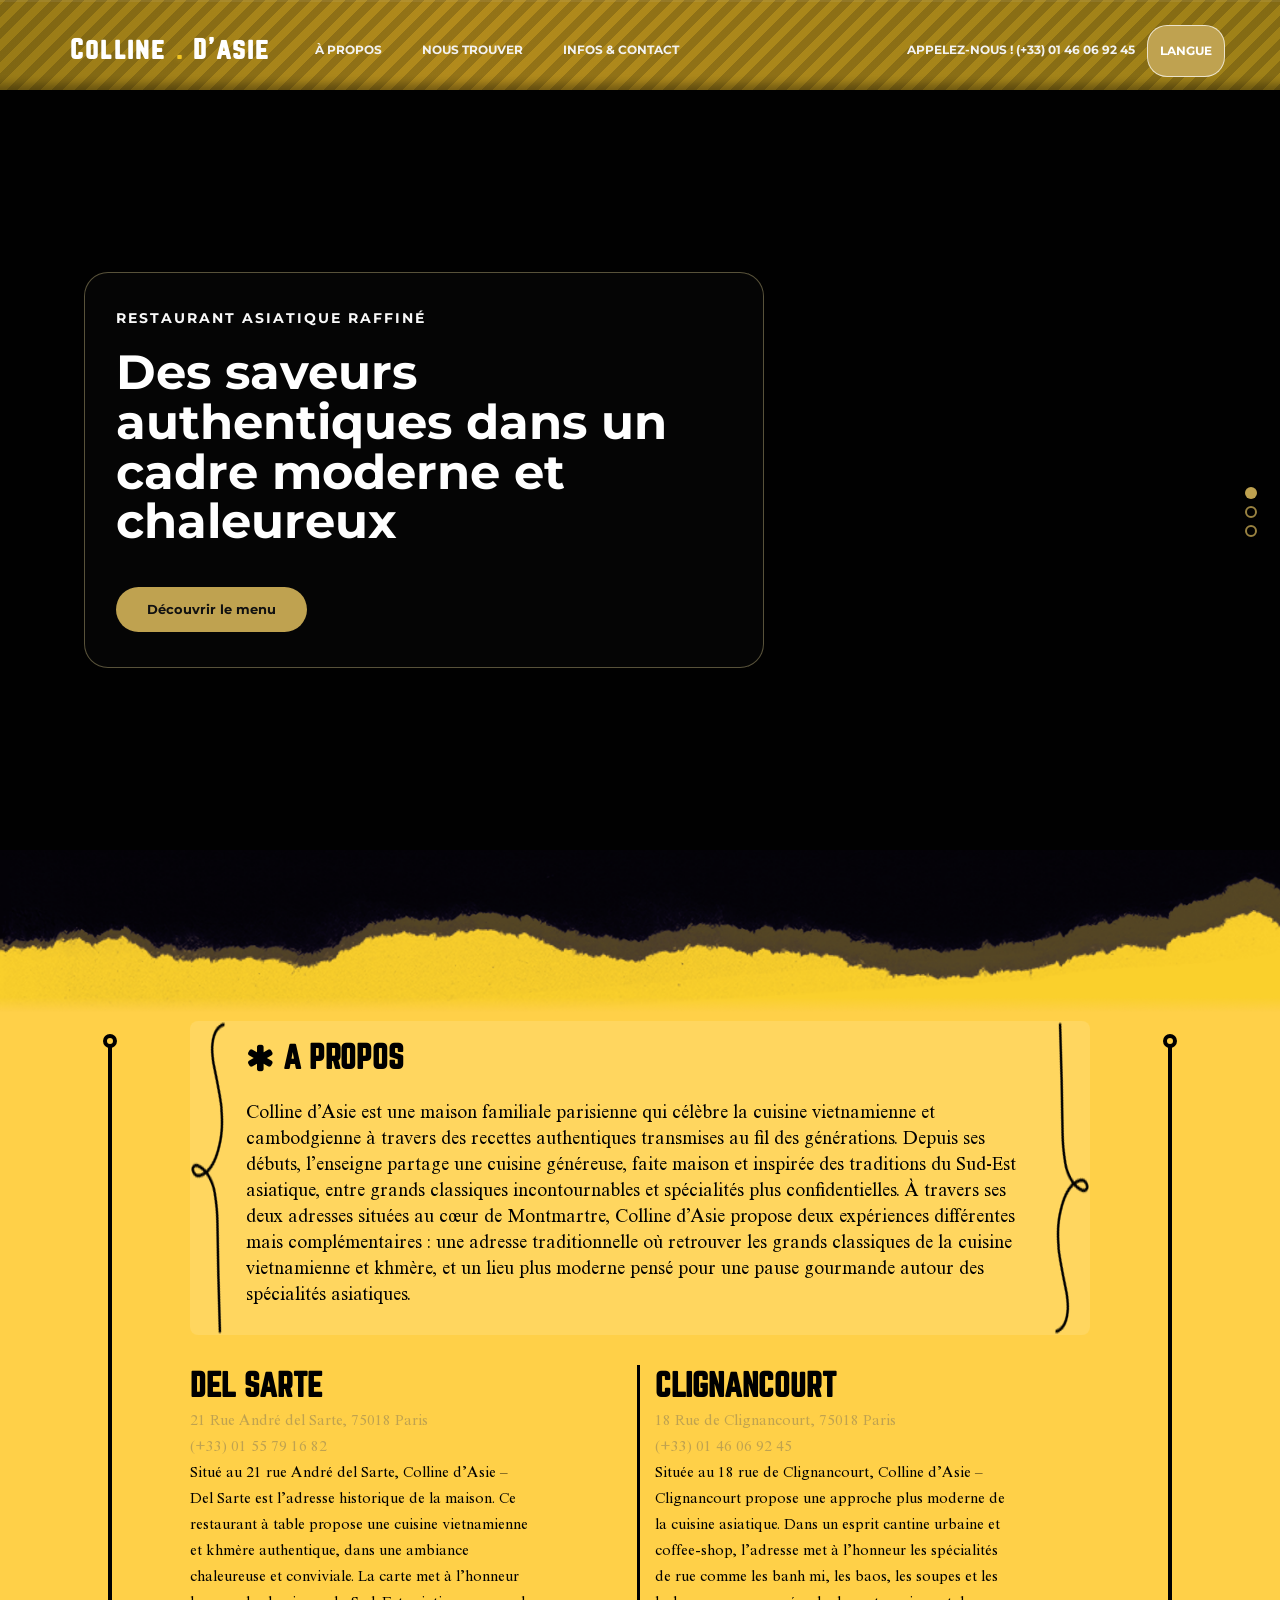
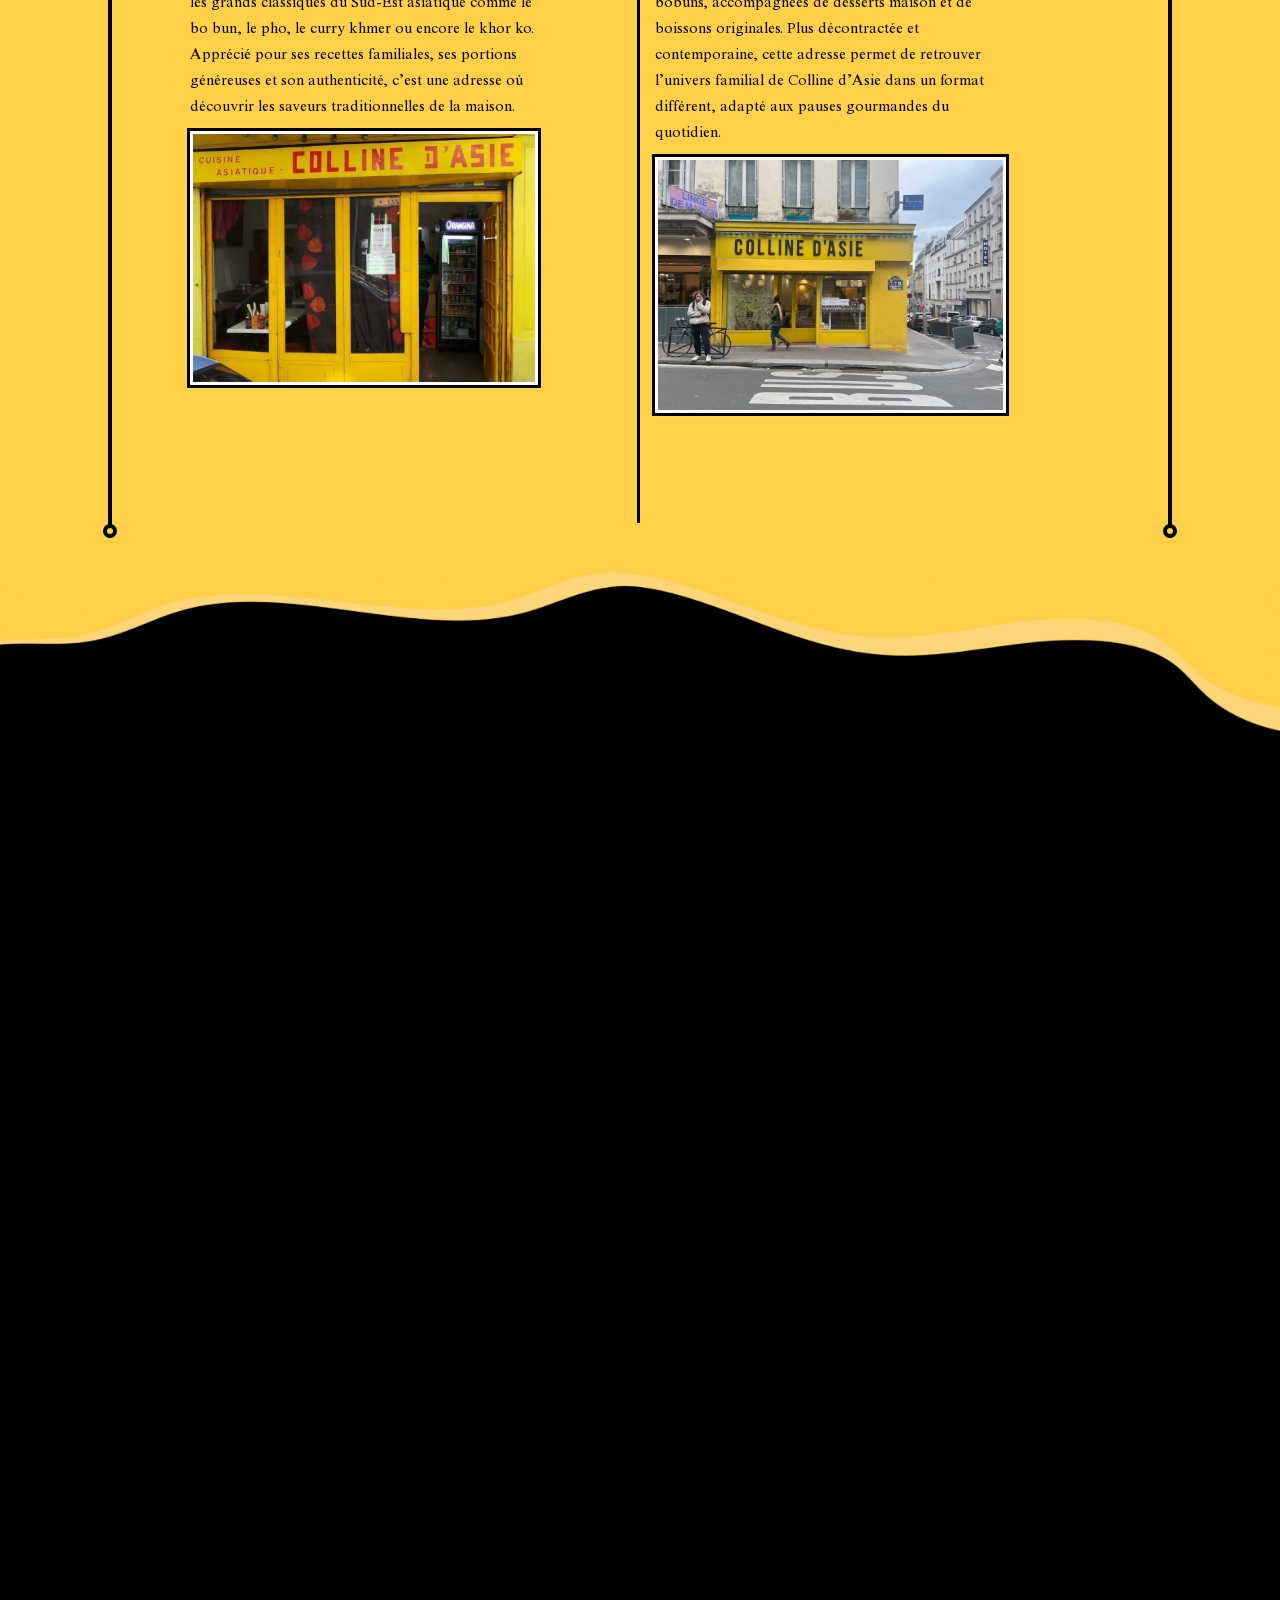
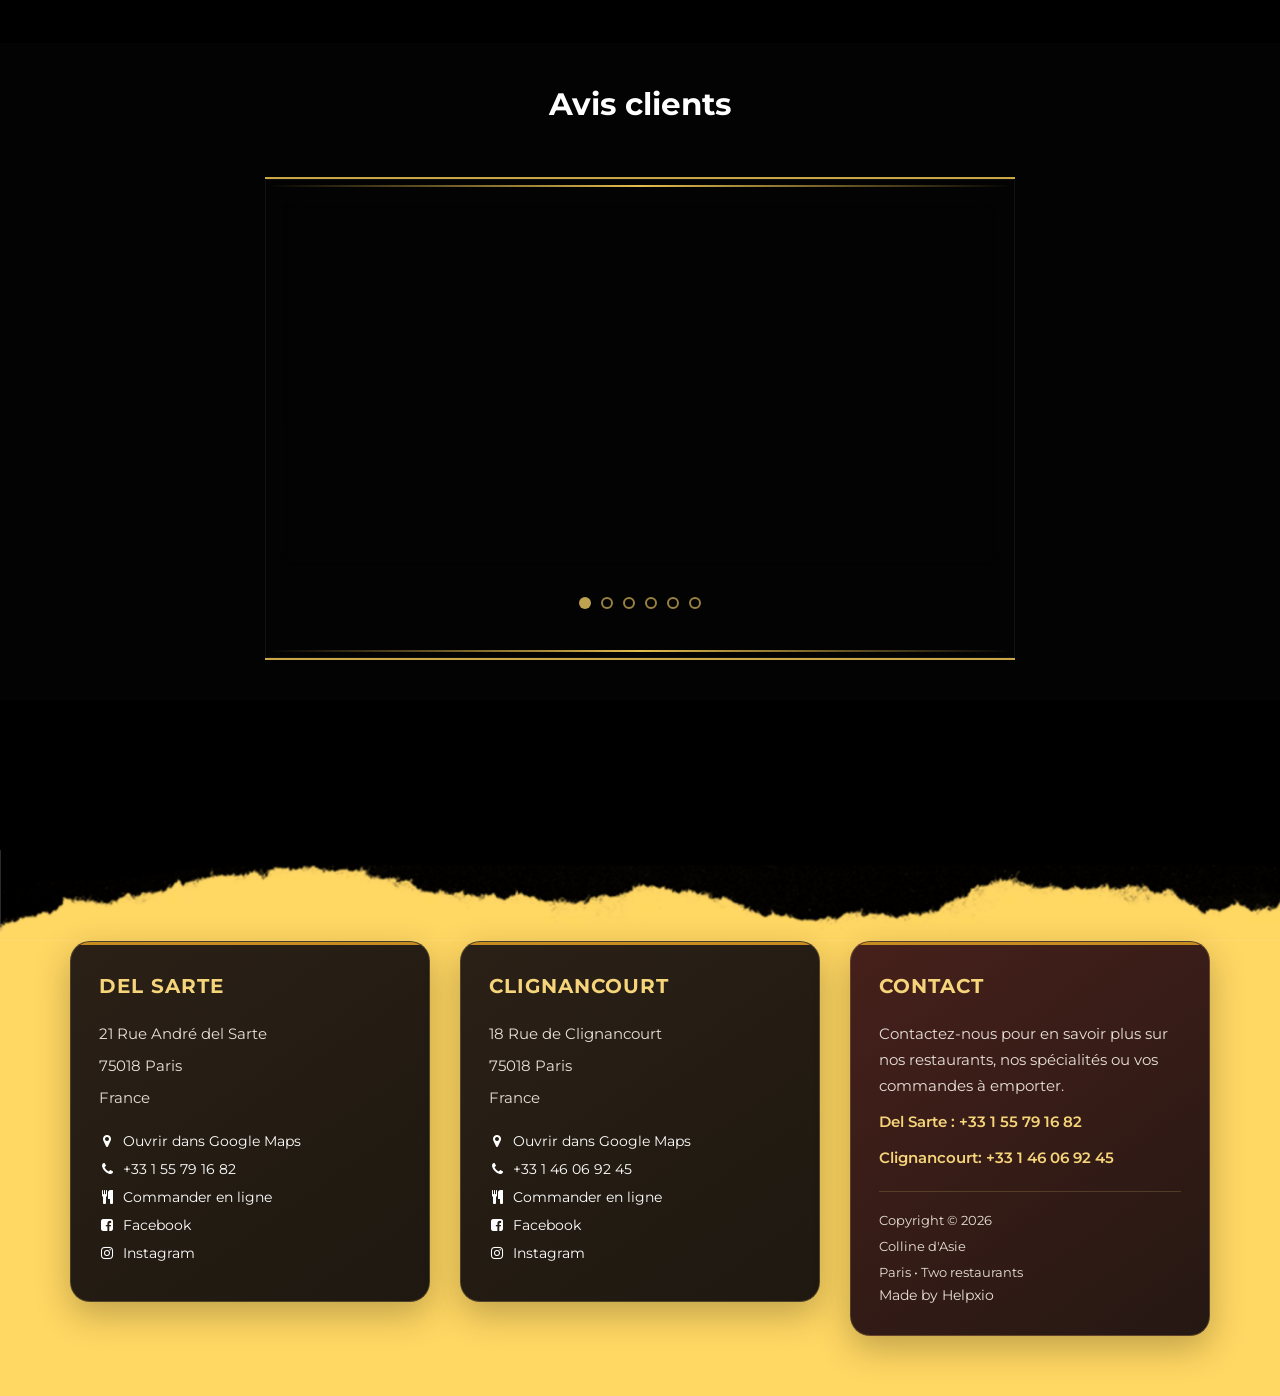
==== commit 983016aa: "Added links to the buttons" ====
--- a/index.html
+++ b/index.html
@@ -128,7 +128,7 @@
     </section>
 
     <!-- ABOUT -->
-    <section id="about" data-stellar-background-ratio="0.5" style="padding: 0;">
+    <!--<section id="about" data-stellar-background-ratio="0.5" style="padding: 0;">
         <img src="src/images/carrousel-sep.png" class="header" loading="lazy">
         <div class="container">
             <div class="about-section-layout">
@@ -160,10 +160,10 @@
                                     <img src="src/images/restaurant1.jpg" loading="lazy" class="img-responsive" alt="" srcset="">
                                 </div>
                                 <div class="wow fadeInUp socialBtns" data-wow-delay="0.8s">
-                                    <button class="our-menu" id="about-button-menu">Menu En Ligne</button>
-                                    <img src="src/images/instagram.png" loading="lazy" style="padding:0;" class="btn instagram" width="48" height="48">
-                                    <img src="src/images/facebook.png" loading="lazy" style="padding:0;" class="btn facebook" width="48" height="48">
-                                    <img src="src/images/google-maps.png" loading="lazy" style="padding:0;" class="btn gmap" width="48" height="48">
+                                    <button href="https://commande-en-ligne.laddition.com/commande-en-ligne/collinedasie/carte" class="our-menu" id="about-button-menu">Menu En Ligne</button>
+                                    <img href="https://www.instagram.com/collinedasie_delsarte/" src="src/images/instagram.png" loading="lazy" style="padding:0;" class="btn instagram" width="48" height="48">
+                                    <img href="https://www.facebook.com/collinedasiedelsarte" src="src/images/facebook.png" loading="lazy" style="padding:0;" class="btn facebook" width="48" height="48">
+                                    <img href="" src="src/images/google-maps.png" loading="lazy" style="padding:0;" class="btn gmap" width="48" height="48">
                                 </div>
                             </div>
                         </div>
@@ -172,17 +172,17 @@
                                 <div class="wow fadeInUp" data-wow-delay="0.4s">
                                     <h2>CLIGNANCOURT</h2>
                                     <p>18 Rue de Clignancourt, 75018 Paris</p>
-                                    <p>(+33) 01 55 79 16 82</p>
+                                    <p>(+33) 01 46 06 92 45</p>
                                 </div>
                                 <div class="wow fadeInUp" data-wow-delay="0.6s">
                                     <p id="about-description-clignancourt">Clignancourt est la version moderne du concept, un coffee-shop rapide proposant banh mi, baos, bubble tea et plats à emporter pour une clientèle urbaine.</p>
                                     <img src="src/images/restaurant2.jpg" loading="lazy" class="img-responsive" alt="" srcset="">
                                 </div>
                                 <div class="wow fadeInUp socialBtns" data-wow-delay="1s">
-                                    <button class="our-menu" id="about-button-menu-clignancourt" data-translate="about-button-menu">Menu en ligne</button>
-                                    <img src="src/images/instagram.png" loading="lazy" style="padding:0;" class="btn instagram" width="48" height="48">
-                                    <img src="src/images/facebook.png" loading="lazy" style="padding:0;" class="btn facebook" width="48" height="48">
-                                    <img src="src/images/google-maps.png" loading="lazy" style="padding:0;" class="btn gmap" width="48" height="48">
+                                    <button href="https://deliveroo.fr/fr/menu/paris/18eme-jules-joffrin/colline-dasie" class="our-menu" id="about-button-menu-clignancourt" data-translate="about-button-menu">Menu en ligne</button>
+                                    <img href="" src="src/images/instagram.png" loading="lazy" style="padding:0;" class="btn instagram" width="48" height="48">
+                                    <img href="https://www.facebook.com/collinedasieclignancourt" src="src/images/facebook.png" loading="lazy" style="padding:0;" class="btn facebook" width="48" height="48">
+                                    <img href="" src="src/images/google-maps.png" loading="lazy" style="padding:0;" class="btn gmap" width="48" height="48">
                                 </div>
                             </div>
                         </div>
@@ -191,6 +191,151 @@
                <div class="about-decor-col">
                     <div class="about-deco-line"></div>
                </div>
+            </div>
+        </div>
+    </section> -->
+
+    <!-- ABOUT -->
+    <section id="about" data-stellar-background-ratio="0.5" style="padding: 0;">
+        <img src="src/images/carrousel-sep.png" class="header" loading="lazy">
+    
+        <div class="container">
+            <div class="about-section-layout">
+    
+                <div class="about-decor-col">
+                    <div class="about-deco-line"></div>
+                </div>
+    
+                <div class="about-main-col">
+    
+                    <div class="about-us">
+                        <h2>
+                            <i class="fa fa-asterisk"></i>
+                            <span id="about-title">A PROPOS</span>
+                        </h2>
+    
+                        <p id="about-description">
+                            placeholder
+                        </p>
+                    </div>
+    
+                    <div class="about-subtitles row about-middle-row">
+    
+                        <!-- DEL SARTE -->
+                        <div class="col-md-6 col-sm-12 firstRow">
+                            <div class="about-info">
+    
+                                <div class="wow fadeInUp" data-wow-delay="0.2s">
+                                    <h2>DEL SARTE</h2>
+    
+                                    <a href="https://maps.app.goo.gl/XwizjD2qvMixLxce6" target="_blank" rel="noopener noreferrer">
+                                        <p>21 Rue André del Sarte, 75018 Paris</p>
+                                    </a>
+    
+                                    <a href="tel:+33155791682">
+                                        <p>(+33) 01 55 79 16 82</p>
+                                    </a>
+                                </div>
+    
+                                <div class="wow fadeInUp" data-wow-delay="0.4s">
+                                    <p id="about-description-delsarte">
+                                        Del Sarte est l'adresse historique où la famille sert des classiques khmers et vietnamiens comme le pho, le bo bun et le curry khmer dans un cadre simple et chaleureux.
+                                    </p>
+    
+                                    <!-- Leave image untouched -->
+                                    <img src="src/images/restaurant1.jpg" loading="lazy" class="img-responsive" alt="" srcset="">
+                                </div>
+    
+                                <div class="wow fadeInUp socialBtns" data-wow-delay="0.8s">
+    
+                                    <!-- Keep button exactly as-is -->
+                                    <button
+                                        class="our-menu"
+                                        id="about-button-menu"
+                                        onclick="window.open('https://commande-en-ligne.laddition.com/commande-en-ligne/collinedasie/carte','_blank')">
+                                        Menu En Ligne
+                                    </button>
+    
+                                    <a href="https://www.instagram.com/collinedasie_delsarte/" target="_blank" rel="noopener noreferrer">
+                                        <img src="src/images/instagram.png" loading="lazy" style="padding:0;" class="btn instagram" width="48" height="48">
+                                    </a>
+    
+                                    <a href="https://www.facebook.com/collinedasiedelsarte" target="_blank" rel="noopener noreferrer">
+                                        <img src="src/images/facebook.png" loading="lazy" style="padding:0;" class="btn facebook" width="48" height="48">
+                                    </a>
+    
+                                    <a href="https://maps.app.goo.gl/XwizjD2qvMixLxce6" target="_blank" rel="noopener noreferrer">
+                                        <img src="src/images/google-maps.png" loading="lazy" style="padding:0;" class="btn gmap" width="48" height="48">
+                                    </a>
+    
+                                </div>
+                            </div>
+                        </div>
+    
+                        <!-- CLIGNANCOURT -->
+                        <div class="col-md-6 col-sm-12">
+                            <div class="about-info">
+    
+                                <div class="wow fadeInUp" data-wow-delay="0.4s">
+                                    <h2>CLIGNANCOURT</h2>
+    
+                                    <a href="https://maps.app.goo.gl/m7QRtjNuuMhio2Mx6" target="_blank" rel="noopener noreferrer">
+                                        <p>18 Rue de Clignancourt, 75018 Paris</p>
+                                    </a>
+    
+                                    <a href="tel:+33146069245">
+                                        <p>(+33) 01 46 06 92 45</p>
+                                    </a>
+                                </div>
+    
+                                <div class="wow fadeInUp" data-wow-delay="0.6s">
+                                    <p id="about-description-clignancourt">
+                                        Clignancourt est la version moderne du concept, un coffee-shop rapide proposant banh mi, baos, bubble tea et plats à emporter pour une clientèle urbaine.
+                                    </p>
+    
+                                    <!-- Leave image untouched -->
+                                    <img src="src/images/restaurant2.jpg" loading="lazy" class="img-responsive" alt="" srcset="">
+                                </div>
+    
+                                <div class="wow fadeInUp socialBtns" data-wow-delay="1s">
+    
+                                    <!-- Keep button exactly as-is -->
+                                    <button
+                                        class="our-menu"
+                                        id="about-button-menu-clignancourt"
+                                        data-translate="about-button-menu"
+                                        onclick="window.open('https://deliveroo.fr/fr/menu/paris/18eme-jules-joffrin/colline-dasie','_blank')">
+                                        Menu en ligne
+                                    </button>
+    
+                                    <!-- No Instagram account -->
+                                    <img src="src/images/instagram.png"
+                                         loading="lazy"
+                                         style="padding:0;opacity:.4;cursor:not-allowed;"
+                                         class="btn instagram"
+                                         width="48"
+                                         height="48">
+    
+                                    <a href="https://www.facebook.com/collinedasieclignancourt" target="_blank" rel="noopener noreferrer">
+                                        <img src="src/images/facebook.png" loading="lazy" style="padding:0;" class="btn facebook" width="48" height="48">
+                                    </a>
+    
+                                    <a href="https://maps.app.goo.gl/m7QRtjNuuMhio2Mx6" target="_blank" rel="noopener noreferrer">
+                                        <img src="src/images/google-maps.png" loading="lazy" style="padding:0;" class="btn gmap" width="48" height="48">
+                                    </a>
+    
+                                </div>
+                            </div>
+                        </div>
+    
+                    </div>
+    
+                </div>
+    
+                <div class="about-decor-col">
+                    <div class="about-deco-line"></div>
+                </div>
+    
             </div>
         </div>
     </section>
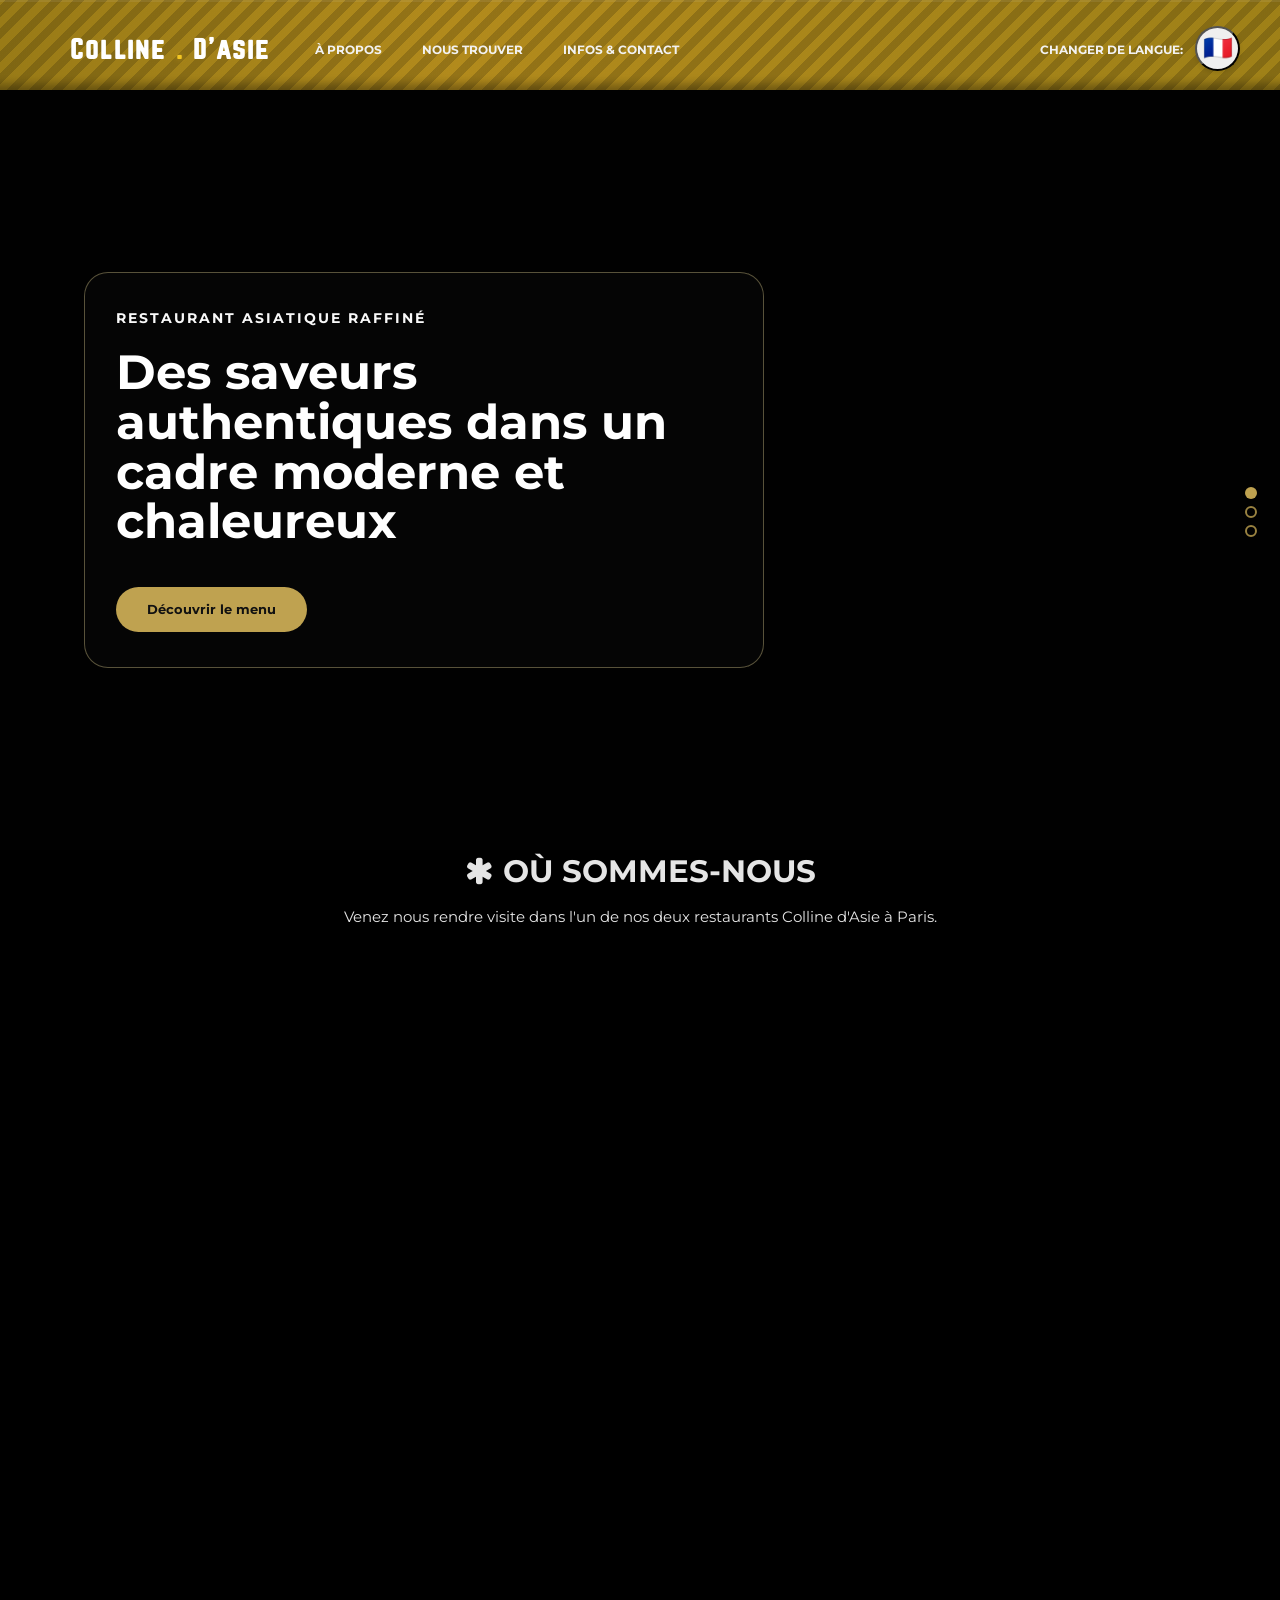
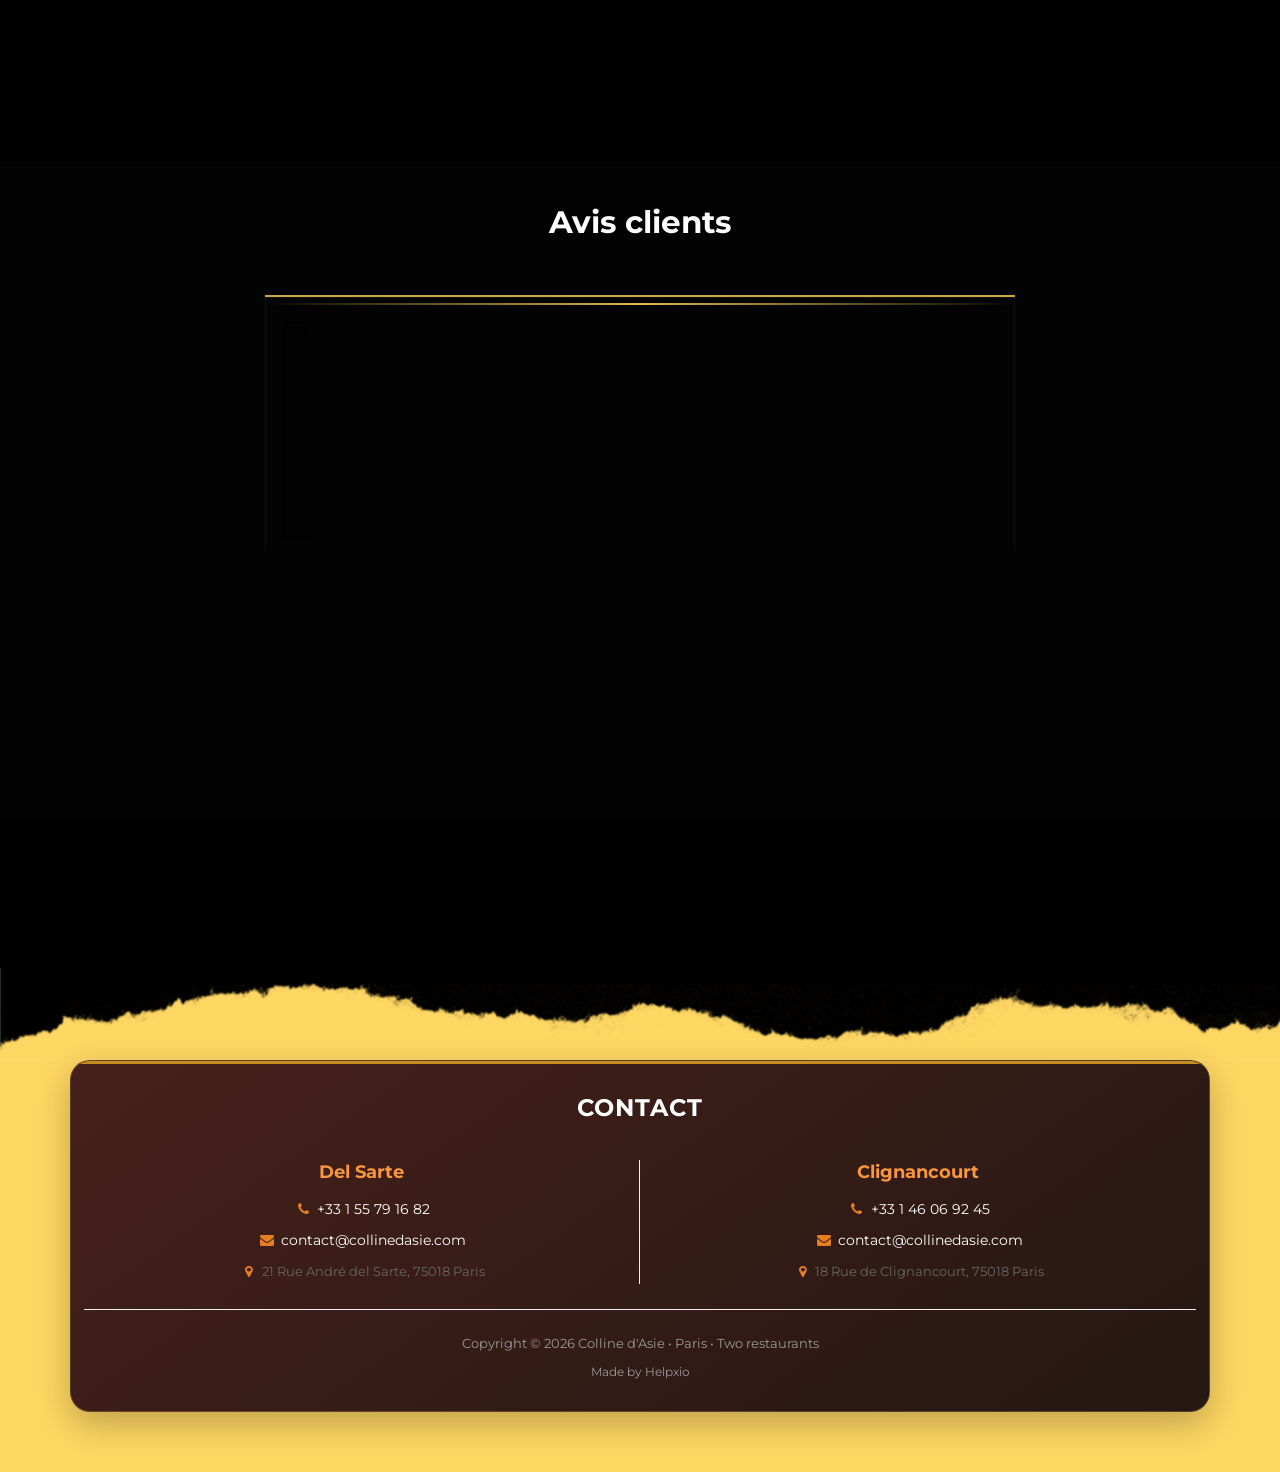
==== commit 69af2586: "Footer change" ====
--- a/index.html
+++ b/index.html
@@ -61,20 +61,62 @@
                         <!-- <li><a href="#contact" class="smoothScroll">Contact</a></li> -->
                    </ul>
 
-                    <ul class="nav navbar-nav navbar-right">
-                        <li><a href="#" id="nav-CallNow">Appelez-nous ! (+33) 01 46 06 92 45</a></li>
-                        <li class="dropdown language-selector">
-                            <a href="#" id="nav-language" class="dropdown-toggle language-btn" data-toggle="dropdown">
-                                🌐 Langue 
-                                <span class="caret"></span>
-                            </a>
+                    <ul class="nav navbar-nav navbar-right"> 
+                        <li class="dropdown language-selector"> 
+                        <ul class="nav navbar-nav navbar-right">
+                            <li><a><span id="nav-CallNow"> Changer de Langue: </span></a></li> 
+                            <li>
+                                <button onclick="toggleLang()" class="lang-btn">
+                                    <span id="flag">🇫🇷</span>
+                                </button>
+                            </li>
+                        </ul>
                         
-                            <ul class="dropdown-menu">
-                                <li><button onclick="setLang('fr')" class="force-white force-white-dropdown lang-btn active" data-lang="fr" aria-label="Français">🇫🇷 Français</button></li>
-                                <li><button onclick="setLang('en')" class="force-white force-white-dropdown lang-btn" data-lang="en" aria-label="English">🇬🇧 English</button></li>
-                            </ul>
-                        </li>                   
-                   </ul>
+                        <style>
+                        .lang-btn {
+                            background: #000000
+                            border: 2px solid #ccc;
+                            border-radius: 50%;
+                            width: 45px;
+                            height: 45px;
+                            cursor: pointer;
+                            font-size: 24px;
+                            display: flex;
+                            align-items: center;
+                            justify-content: center;
+                            transition: 0.2s;
+                            padding: 0;
+                            box-shadow: 0 2px 4px rgba(0,0,0,0.1);
+                            margin-top: 1px;
+                        }
+                        
+                        .lang-btn:hover {
+                            background: #e0e0e0;
+                            border-color: #999;
+                            transform: scale(1.05);
+                        }
+                        
+                        .lang-btn:active {
+                            transform: scale(0.95);
+                        }
+                        </style>
+                        
+                        <script>
+                        let lang = 'fr';
+                        
+                        function toggleLang() {
+                            lang = lang === 'fr' ? 'en' : 'fr';
+                            setLang(lang);
+                            document.getElementById('flag').textContent = lang === 'fr' ? '🇫🇷' : '🇬🇧';
+                        }
+                        </script>
+                            <!--<a href="#" id="nav-language" class="dropdown-toggle language-btn" data-toggle="dropdown"> 🌐 Langue <span class="caret"></span> </a> 
+                            <ul class="dropdown-menu"> 
+                                <li><button onclick="setLang('fr')" class="force-white force-white-dropdown lang-btn active" data-lang="fr" aria-label="Français">🇫🇷 Français</button></li> 
+                                <li><button onclick="setLang('en')" class="force-white force-white-dropdown lang-btn" data-lang="en" aria-label="English">🇬🇧 English</button></li> -->
+                            </ul> 
+                        </li> 
+                    </ul>
               </div>
          </div>
     </section>
@@ -196,7 +238,7 @@
     </section> -->
 
     <!-- ABOUT -->
-    <section id="about" data-stellar-background-ratio="0.5" style="padding: 0;">
+    <!--<section id="about" data-stellar-background-ratio="0.5" style="padding: 0;">
         <img src="src/images/carrousel-sep.png" class="header" loading="lazy">
     
         <div class="container">
@@ -220,8 +262,6 @@
                     </div>
     
                     <div class="about-subtitles row about-middle-row">
-    
-                        <!-- DEL SARTE -->
                         <div class="col-md-6 col-sm-12 firstRow">
                             <div class="about-info">
     
@@ -242,13 +282,11 @@
                                         Del Sarte est l'adresse historique où la famille sert des classiques khmers et vietnamiens comme le pho, le bo bun et le curry khmer dans un cadre simple et chaleureux.
                                     </p>
     
-                                    <!-- Leave image untouched -->
                                     <img src="src/images/restaurant1.jpg" loading="lazy" class="img-responsive" alt="" srcset="">
                                 </div>
     
                                 <div class="wow fadeInUp socialBtns" data-wow-delay="0.8s">
     
-                                    <!-- Keep button exactly as-is -->
                                     <button
                                         class="our-menu"
                                         id="about-button-menu"
@@ -272,7 +310,6 @@
                             </div>
                         </div>
     
-                        <!-- CLIGNANCOURT -->
                         <div class="col-md-6 col-sm-12">
                             <div class="about-info">
     
@@ -293,13 +330,11 @@
                                         Clignancourt est la version moderne du concept, un coffee-shop rapide proposant banh mi, baos, bubble tea et plats à emporter pour une clientèle urbaine.
                                     </p>
     
-                                    <!-- Leave image untouched -->
                                     <img src="src/images/restaurant2.jpg" loading="lazy" class="img-responsive" alt="" srcset="">
                                 </div>
     
                                 <div class="wow fadeInUp socialBtns" data-wow-delay="1s">
     
-                                    <!-- Keep button exactly as-is -->
                                     <button
                                         class="our-menu"
                                         id="about-button-menu-clignancourt"
@@ -308,7 +343,6 @@
                                         Menu en ligne
                                     </button>
     
-                                    <!-- No Instagram account -->
                                     <img src="src/images/instagram.png"
                                          loading="lazy"
                                          style="padding:0;opacity:.4;cursor:not-allowed;"
@@ -338,7 +372,7 @@
     
             </div>
         </div>
-    </section>
+    </section> -->
 
      <!-- LOCATION SEPARATOR (wave pattern)-->
      <!-- <div class="container-fluid" style="padding:0;">
@@ -347,7 +381,7 @@
 
     <!-- WHERE ARE WE? / GOOGLE MAPS -->
      <section id="location" data-stellar-background-ratio="0.5">
-          <img src="src/images/bl.png" class="header" loading="lazy">
+         <!--<img src="src/images/bl.png" class="header" loading="lazy">-->
           <div class="container">
                <div class="row">
                     <div class="col-md-12 col-sm-12 text-center">
@@ -505,8 +539,9 @@
          </div>
     </section> -->
     <img src="src/images/map-sep-bottom.png" class="header custompadd" loading="lazy">
+
     <!-- FOOTER -->
-    <footer id="footer" data-stellar-background-ratio="0.5">
+    <!--<footer id="footer" data-stellar-background-ratio="0.5">
           <div class="container">
                <div class="row footer-grid">
                     <div class="col-md-4 col-sm-6">
@@ -567,7 +602,77 @@
                    
               </div>
          </div>
-    </footer>
+    </footer> -->
+
+    <footer id="footer" data-stellar-background-ratio="0.5">
+    <div class="container">
+        <div class="row">
+            <div class="col-md-12">
+                <!--<div class="footer-card wow fadeInUp" data-wow-delay="0.2s" style="background: white; border-radius: 10px; box-shadow: 0 2px 10px rgba(0,0,0,0.08); padding: 30px;">-->
+                <div class="footer-card footer-contact-card wow fadeInUp" data-wow-delay="0.4s">
+
+                    
+                    <!-- Contact Title - Centered -->
+                    <div class="row">
+                        <div class="col-md-12 text-center">
+                            <h2 id="contact-title" style="color: #ffffff; margin: 0 0 25px 0; font-size: 24px;">Contact</h2>
+                        </div>
+                    </div>
+                    
+                    <!-- Two Restaurant Blocks -->
+                    <div class="row">
+                        <!-- Del Sarte -->
+                        <div class="col-md-6 text-center" style="border-right: 1px solid #eee; padding: 0 30px;">
+                            <h4 style="color: #fa963e; margin: 0 0 10px 0; font-size: 18px;">Del Sarte</h4>
+                            <p style="color: #333; margin: 0 0 5px 0; font-size: 14px;">
+                                <i class="fa fa-phone" style="color: #e67e22; width: 20px;"></i> 
+                                <a href="tel:+33155791682" style="color: #ffffff; text-decoration: none;">+33 1 55 79 16 82</a>
+                            </p>
+                            <p style="color: #333; margin: 0 0 5px 0; font-size: 14px;">
+                                <i class="fa fa-envelope" style="color: #e67e22; width: 20px;"></i> 
+                                <a href="mailto:delsarte@collinedasie.com" style="color: #ffffff; text-decoration: none;">contact@collinedasie.com</a>
+                            </p>
+                            <p style="color: #666; margin: 5px 0 0 0; font-size: 13px;">
+                                <i class="fa fa-map-marker" style="color: #e67e22; width: 20px;"></i> 
+                                21 Rue André del Sarte, 75018 Paris
+                            </p>
+                        </div>
+                        
+                        <!-- Clignancourt -->
+                        <div class="col-md-6 text-center" style="padding: 0 30px;">
+                            <h4 style="color: #fa963e; margin: 0 0 10px 0; font-size: 18px;">Clignancourt</h4>
+                            <p style="color: #333; margin: 0 0 5px 0; font-size: 14px;">
+                                <i class="fa fa-phone" style="color: #e67e22; width: 20px;"></i> 
+                                <a href="tel:+33146069245" style="color: #ffffff; text-decoration: none;">+33 1 46 06 92 45</a>
+                            </p>
+                            <p style="color: #333; margin: 0 0 5px 0; font-size: 14px;">
+                                <i class="fa fa-envelope" style="color: #e67e22; width: 20px;"></i> 
+                                <a href="mailto:clignancourt@collinedasie.com" style="color: #ffffff; text-decoration: none;">contact@collinedasie.com</a>
+                            </p>
+                            <p style="color: #666; margin: 5px 0 0 0; font-size: 13px;">
+                                <i class="fa fa-map-marker" style="color: #e67e22; width: 20px;"></i> 
+                                18 Rue de Clignancourt, 75018 Paris
+                            </p>
+                        </div>
+                    </div>
+                    
+                    <!-- Copyright -->
+                    <div class="row">
+                        <div class="col-md-12 text-center" style="border-top: 1px solid #eee; padding-top: 20px; margin-top: 25px;">
+                            <p style="color: #999; margin: 0 0 5px 0; font-size: 13px;">
+                                Copyright &copy; 2026 Colline d'Asie • Paris • Two restaurants
+                            </p>
+                            <a href="https://github.com/Helpxio27/" target="_blank" rel="noopener" style="color: #999; text-decoration: none; font-size: 12px;">
+                                Made by Helpxio
+                            </a>
+                        </div>
+                    </div>
+                    
+                </div>
+            </div>
+        </div>
+    </div>
+</footer>
 
 
     <!-- SCRIPTS -->
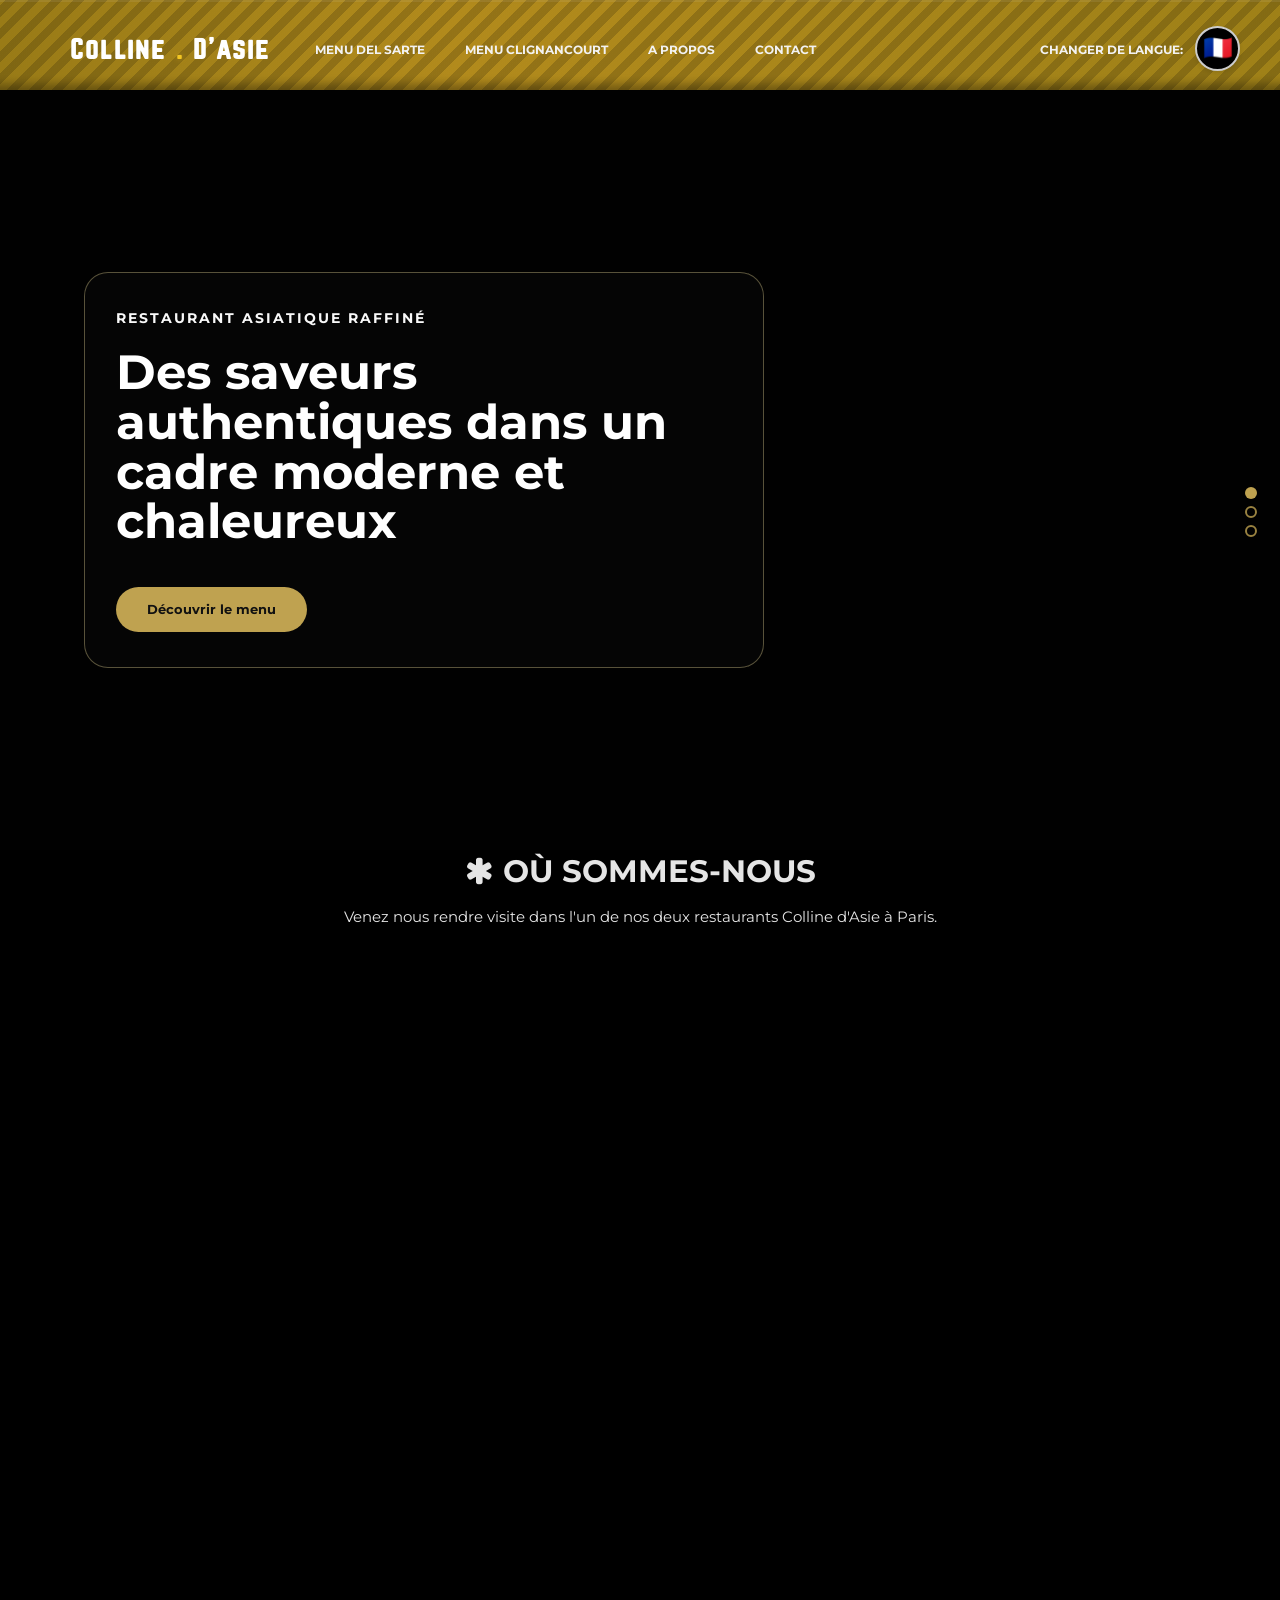
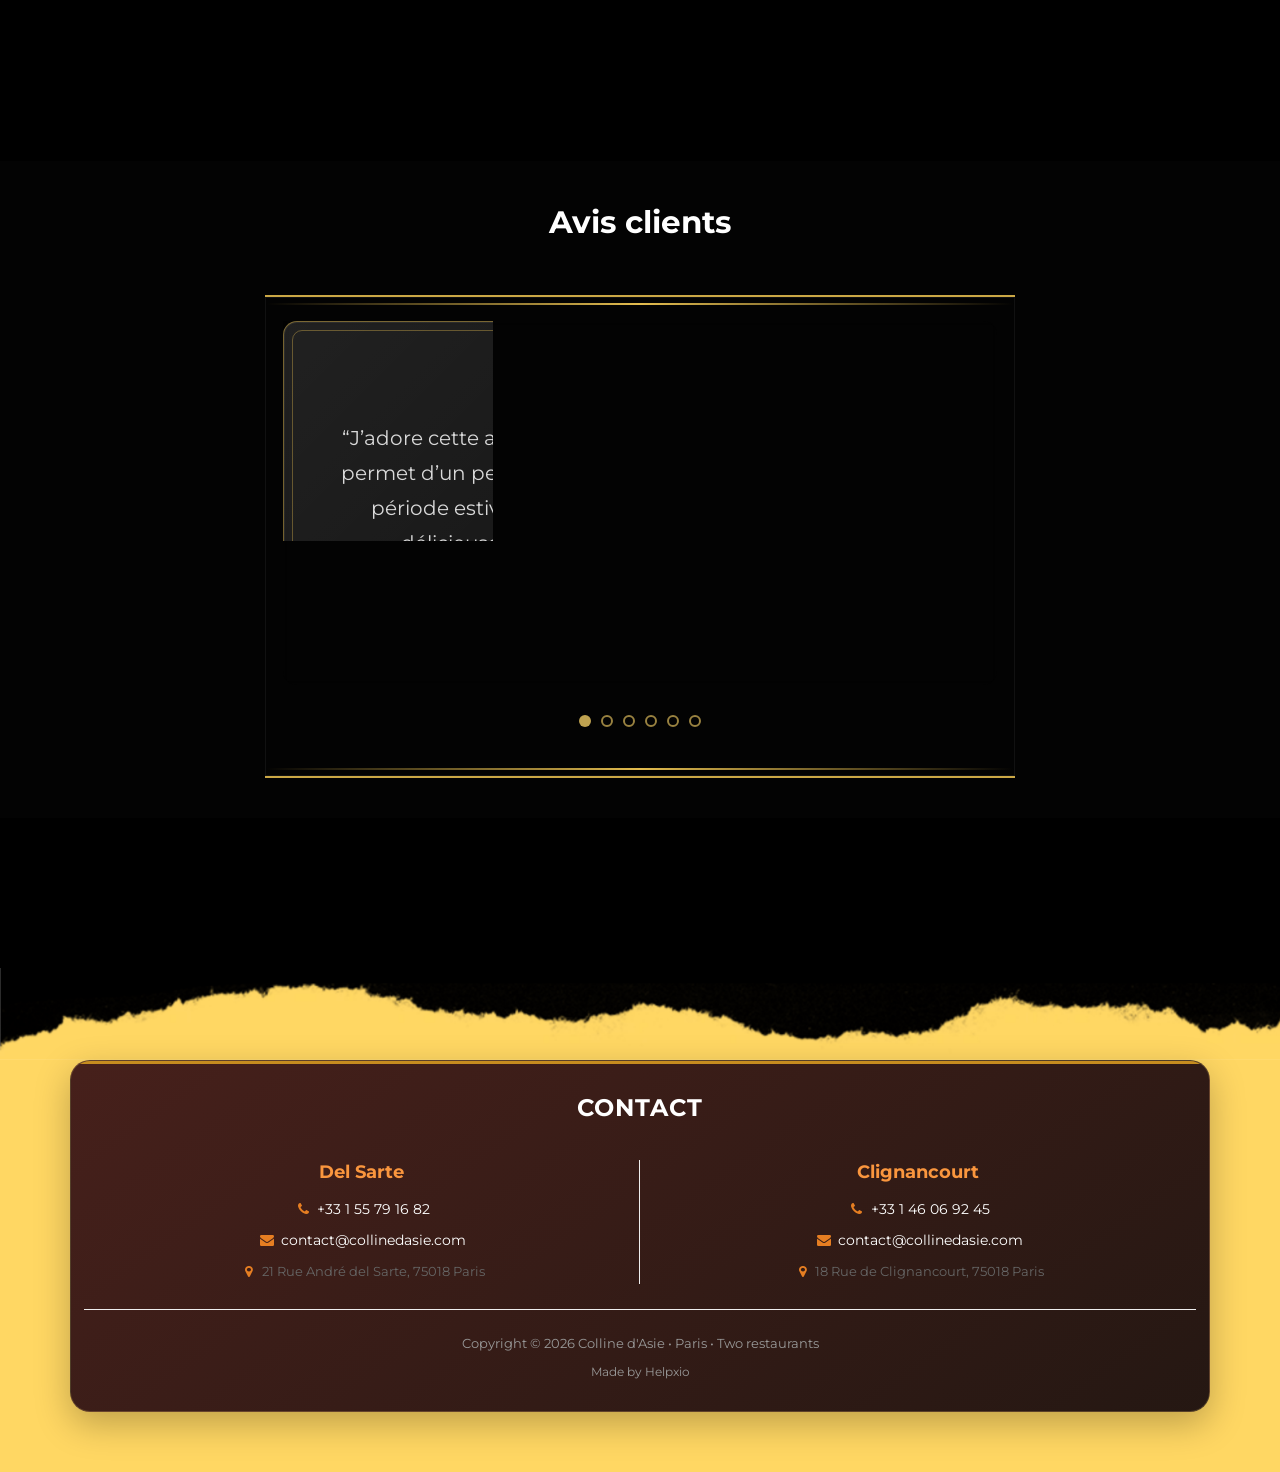
==== commit c051ba5b: "Initial Commit + Finished up navbar" ====
--- a/index.html
+++ b/index.html
@@ -55,9 +55,10 @@
               <div class="collapse navbar-collapse">
                    <!-- navbar-nav-first -->
                    <ul class="nav navbar-nav navbar-first">
-                        <li><a href="#about" id="nav-about" class="smoothScroll">À propos</a></li>
-                        <li><a href="#location" id="nav-team" class="smoothScroll">Ou somme nous?</a></li>
-                        <li><a href="#footer" id="nav-menu" class="smoothScroll">Contact</a></li>
+                        <li><a href="menu_delsarte.html" id="nav-menudelsarte" class="smoothScroll">Menu Delsarte</a></li>
+                        <li><a href="menu_clignancourt.html" id="nav-menuclignancourt" class="smoothScroll">Menu Clignancourt</a></li>
+                        <li><a href="about.html" id="nav-about" class="smoothScroll">À propos</a></li>
+                        <li><a href="index.html#footer" id="nav-contact" class="smoothScroll">Contact</a></li>
                         <!-- <li><a href="#contact" class="smoothScroll">Contact</a></li> -->
                    </ul>
 
@@ -71,35 +72,6 @@
                                 </button>
                             </li>
                         </ul>
-                        
-                        <style>
-                        .lang-btn {
-                            background: #000000
-                            border: 2px solid #ccc;
-                            border-radius: 50%;
-                            width: 45px;
-                            height: 45px;
-                            cursor: pointer;
-                            font-size: 24px;
-                            display: flex;
-                            align-items: center;
-                            justify-content: center;
-                            transition: 0.2s;
-                            padding: 0;
-                            box-shadow: 0 2px 4px rgba(0,0,0,0.1);
-                            margin-top: 1px;
-                        }
-                        
-                        .lang-btn:hover {
-                            background: #e0e0e0;
-                            border-color: #999;
-                            transform: scale(1.05);
-                        }
-                        
-                        .lang-btn:active {
-                            transform: scale(0.95);
-                        }
-                        </style>
                         
                         <script>
                         let lang = 'fr';
--- a/src/css/style.css
+++ b/src/css/style.css
@@ -416,6 +416,34 @@
     }
 }
 
+.lang-btn {
+    background: #000000;
+    border: 2px solid #ccc;
+    border-radius: 50%;
+    width: 45px;
+    height: 45px;
+    cursor: pointer;
+    font-size: 24px;
+    display: flex;
+    align-items: center;
+    justify-content: center;
+    transition: 0.2s;
+    padding: 0;
+    box-shadow: 0 2px 4px rgba(0,0,0,0.1);
+    margin-top: 1px;
+}
+
+.lang-btn:hover {
+    background: #e0e0e0;
+    border-color: #999;
+    transform: scale(1.05);
+}
+
+.lang-btn:active {
+    transform: scale(0.95);
+}
+
+
 /*---------------------------------------
     HOME              
 -----------------------------------------*/
@@ -1262,6 +1290,13 @@
   background: #ffd763;
 }
 
+.fake-footer {
+  border-top: 1px solid rgba(255,255,255,0.08);
+  padding: 0px 0 !important;
+  padding-bottom: 60px !important;
+  background: #000000;
+}
+
 .custompadd {
   padding-top: 150px !important;
   background : #000000 !important;
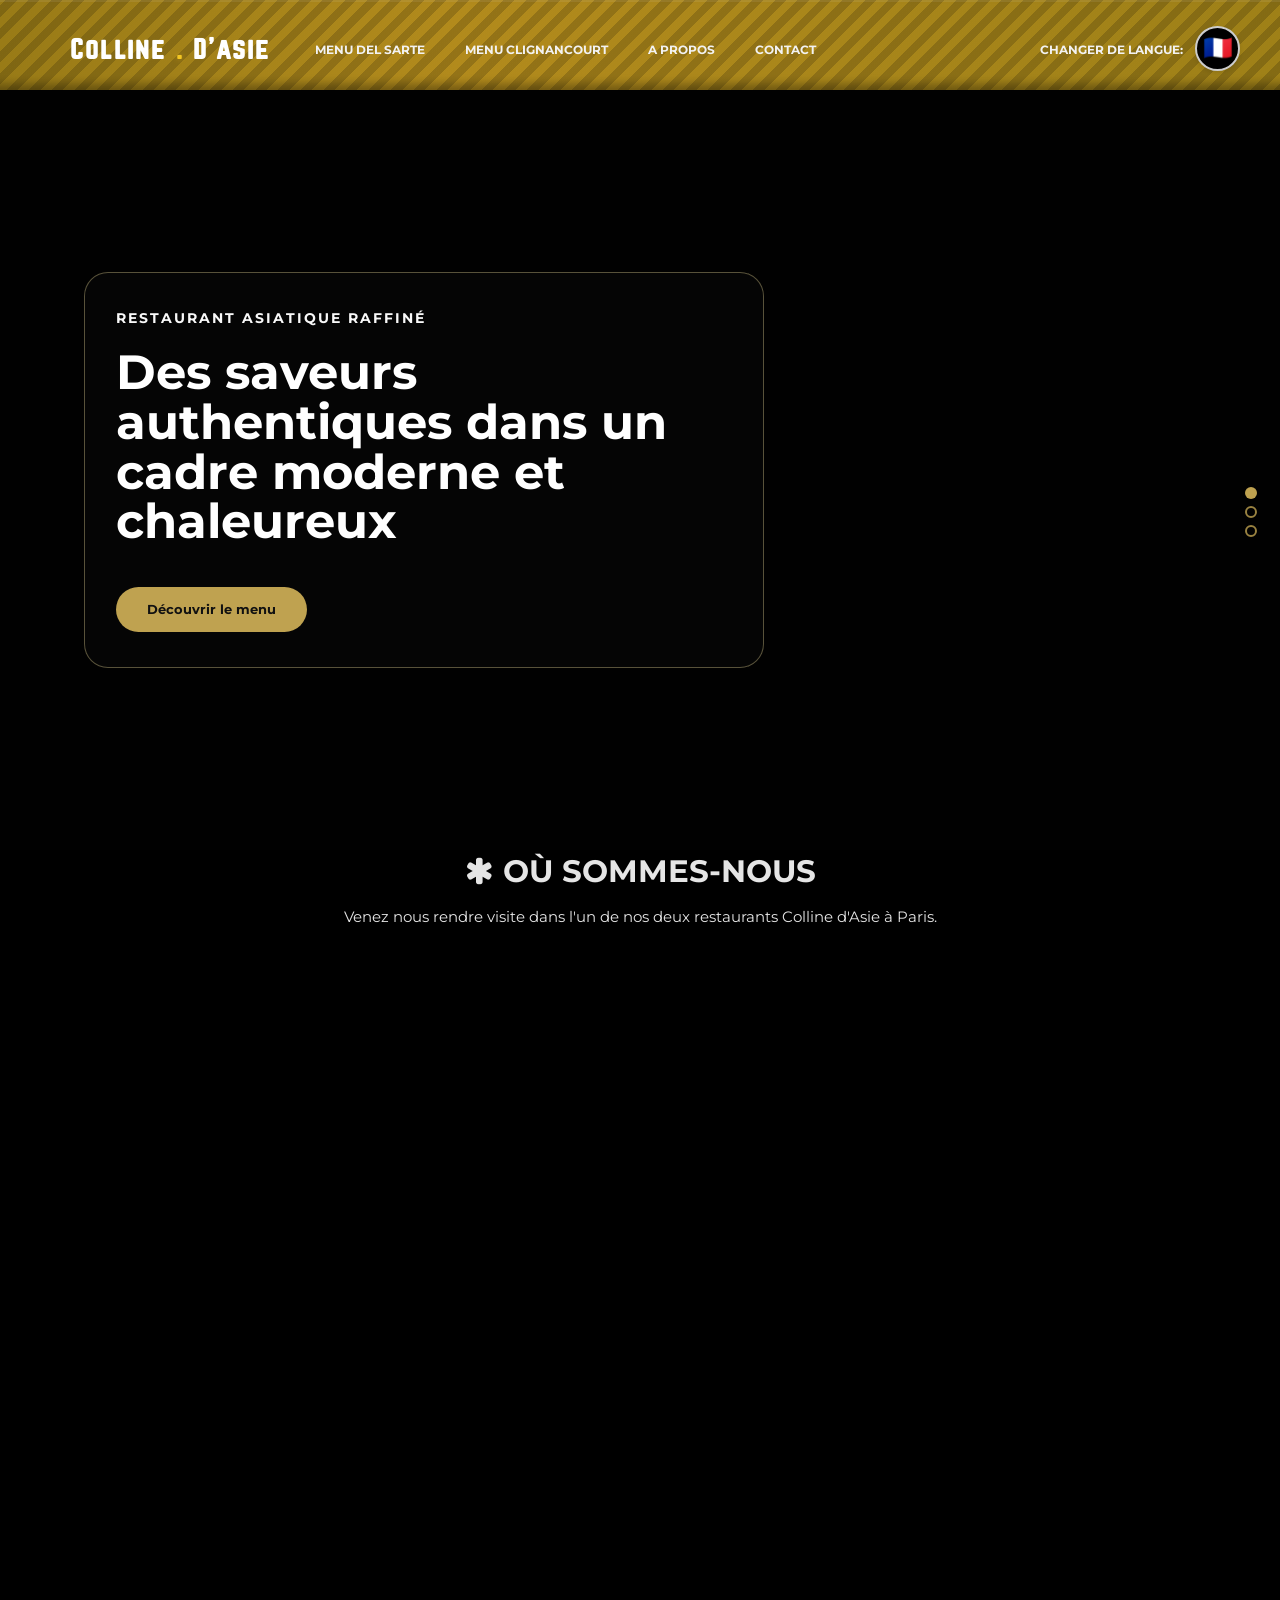
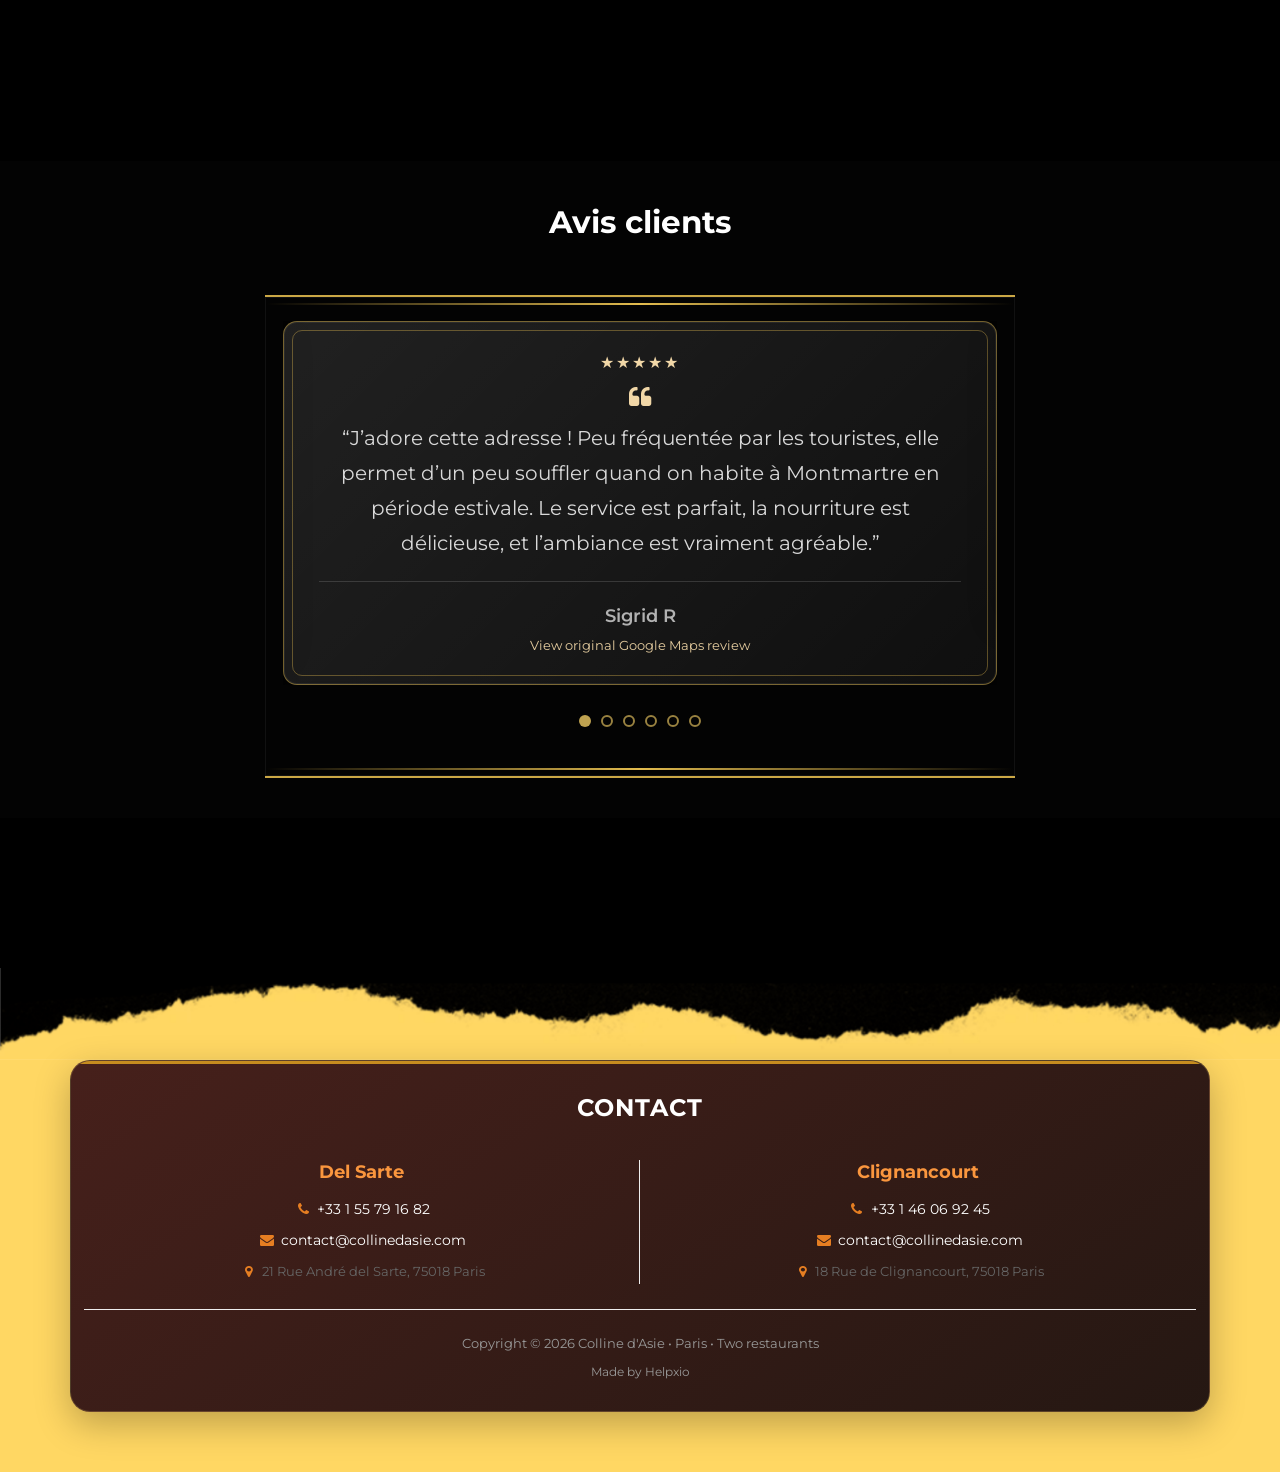
==== commit b7055dfe: "HotFix: Nav-contact footer" ====
--- a/index.html
+++ b/index.html
@@ -58,7 +58,9 @@
                         <li><a href="menu_delsarte.html" id="nav-menudelsarte" class="smoothScroll">Menu Delsarte</a></li>
                         <li><a href="menu_clignancourt.html" id="nav-menuclignancourt" class="smoothScroll">Menu Clignancourt</a></li>
                         <li><a href="about.html" id="nav-about" class="smoothScroll">À propos</a></li>
-                        <li><a href="index.html#footer" id="nav-contact" class="smoothScroll">Contact</a></li>
+                        <li><a href="#footer" id="nav-contact" class="smoothScroll">Contact</a></li> 
+                        <!-- For the mainpage, no need for the contact to redirect to page index 
+                         but everyother page must go from index.html#footer -->
                         <!-- <li><a href="#contact" class="smoothScroll">Contact</a></li> -->
                    </ul>
 
